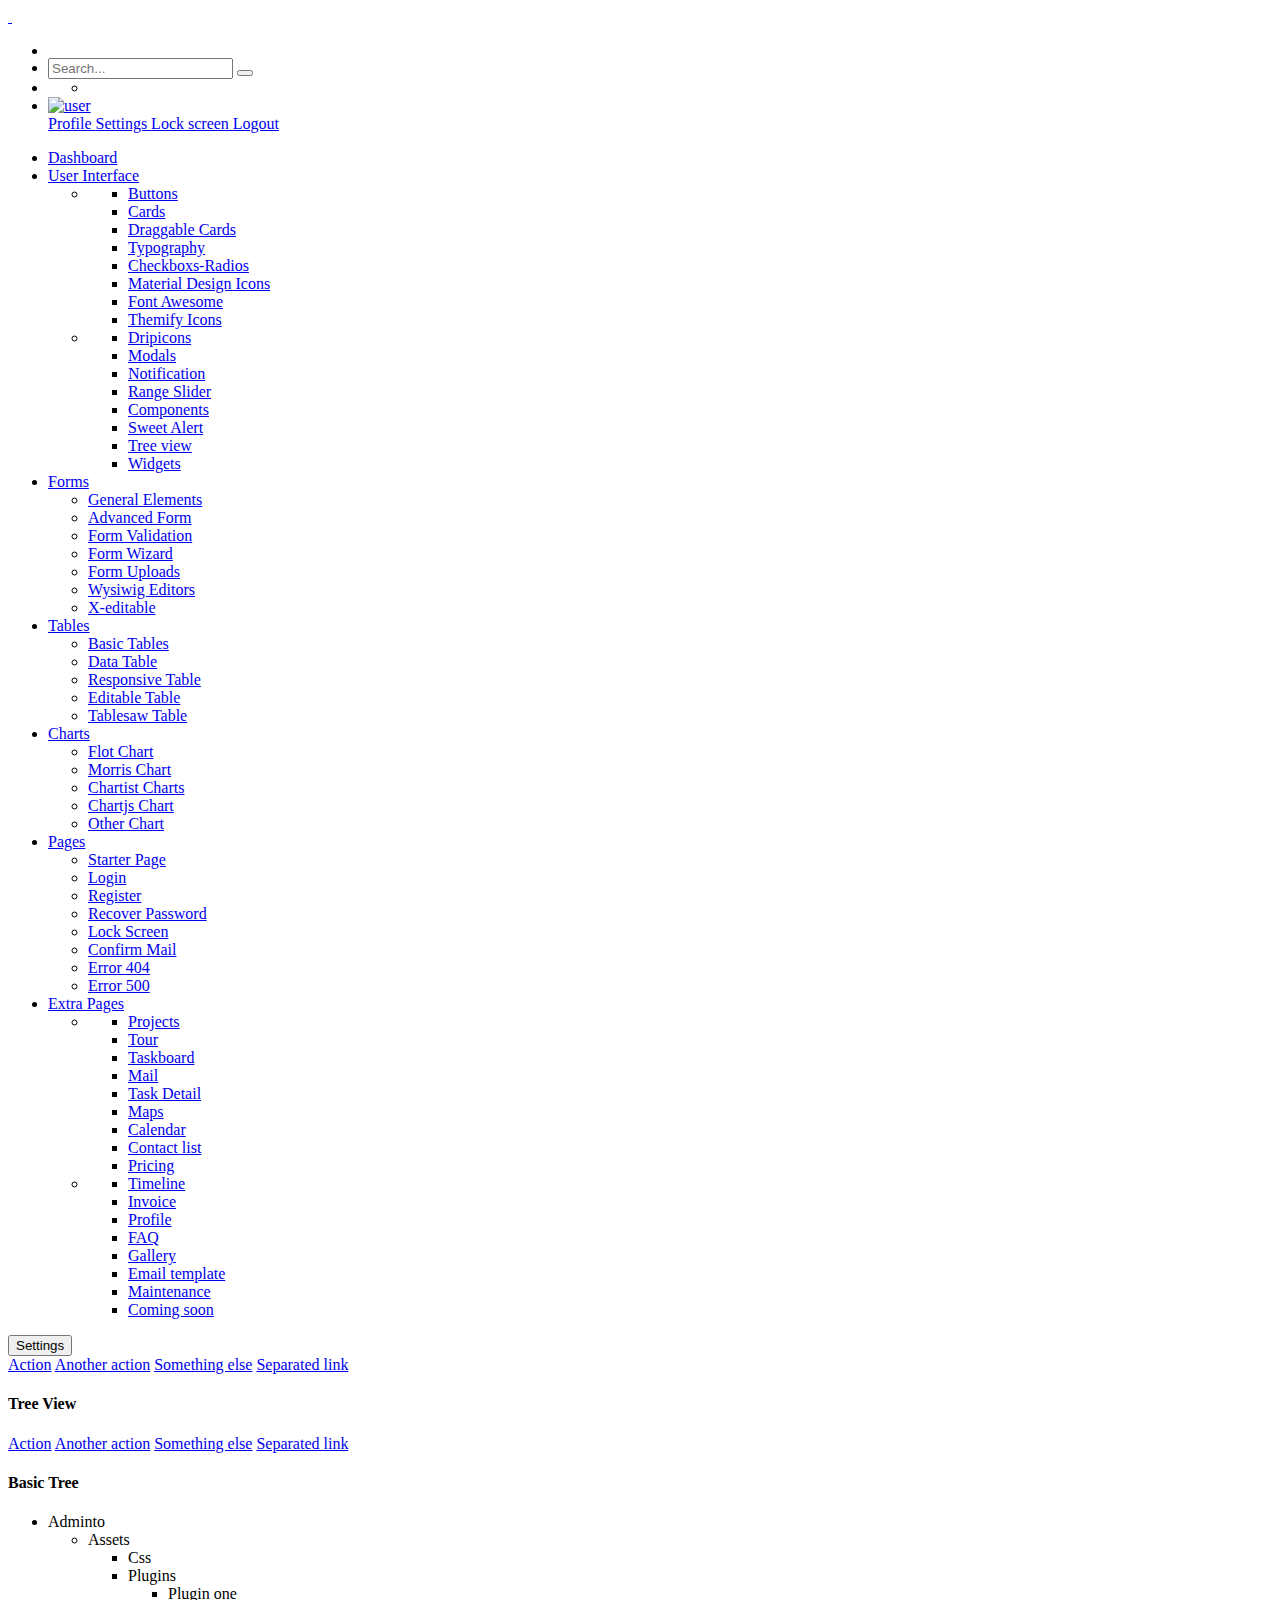
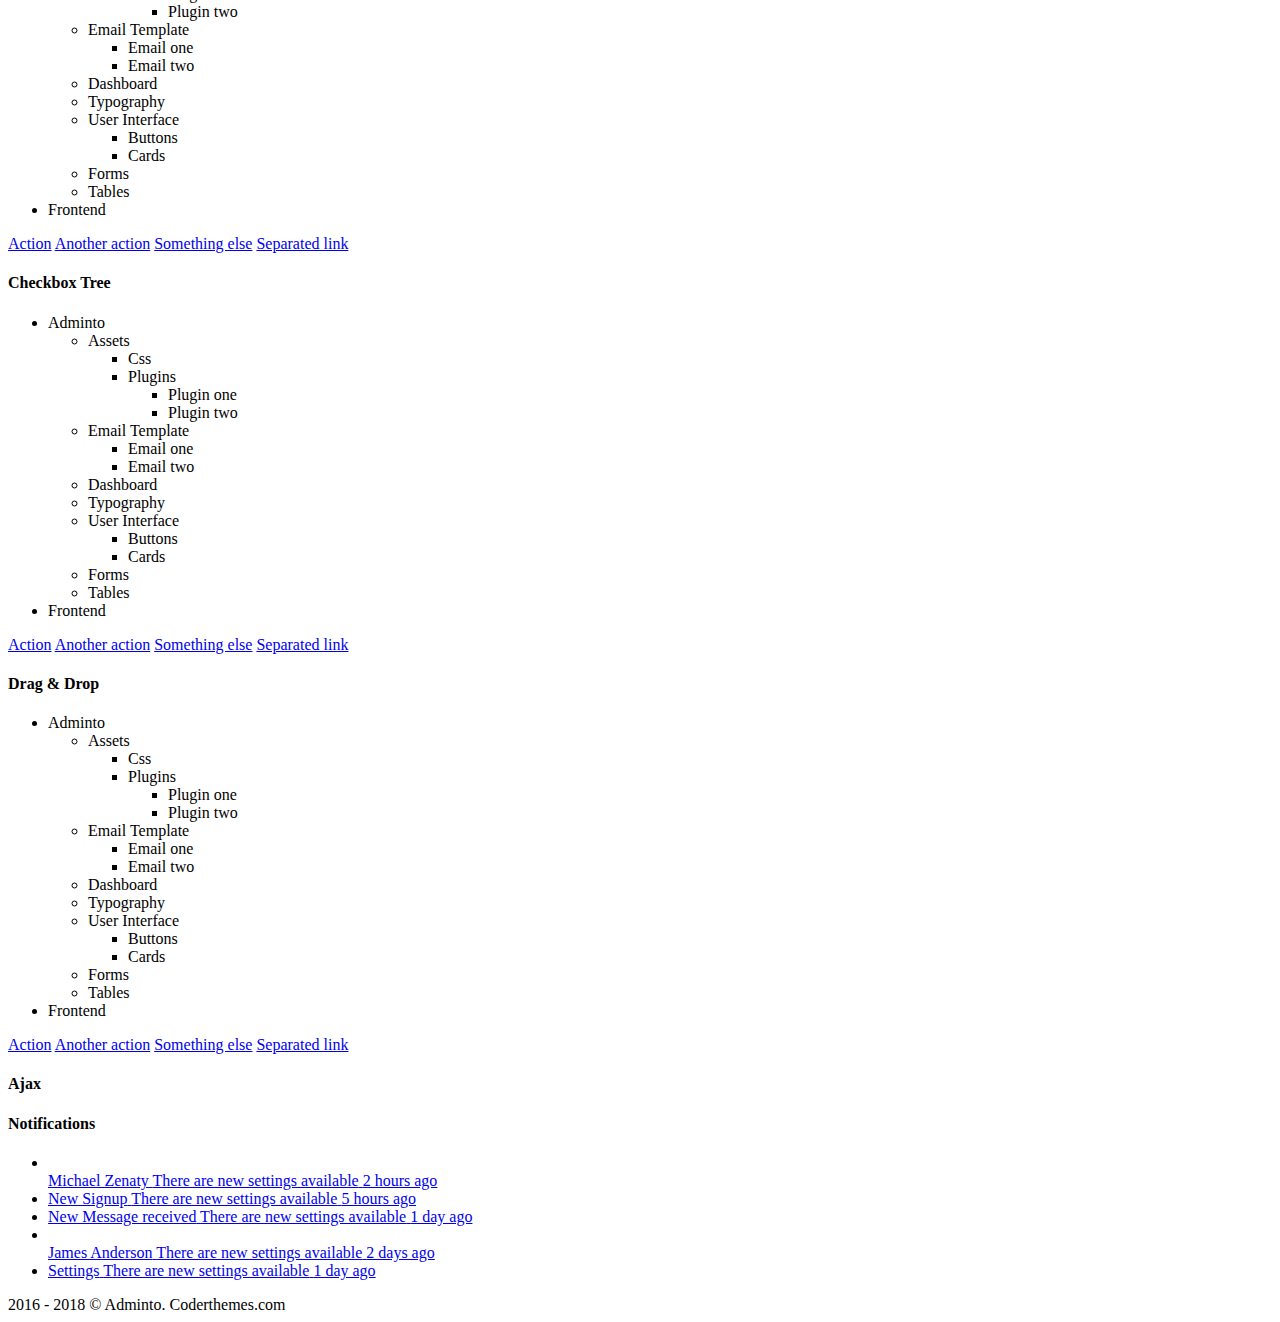
==== web/home/data/index.html @ a90fb3f6 "Merge pull request #2 from ks4049/master" ====
<!DOCTYPE html>
<html>
    <head>
        <meta charset="utf-8" />
        <title>Adminto - Responsive Admin Dashboard Template</title>
        <meta name="viewport" content="width=device-width, initial-scale=1.0, maximum-scale=1.0, user-scalable=no" />
        <meta content="A fully featured admin theme which can be used to build CRM, CMS, etc." name="description" />
        <meta content="Coderthemes" name="author" />
        <meta http-equiv="X-UA-Compatible" content="IE=edge" />

        <!-- App favicon -->
        <link rel="shortcut icon" href="assets/images/favicon.ico">

        <!-- Treeview css -->
        <link href="assets/plugins/jstree/style.css" rel="stylesheet" type="text/css" />

        <!-- App css -->
        <link href="assets/css/bootstrap.min.css" rel="stylesheet" type="text/css" />
        <link href="assets/css/icons.css" rel="stylesheet" type="text/css" />
        <link href="assets/css/style.css" rel="stylesheet" type="text/css" />

        <script src="assets/js/modernizr.min.js"></script>

    </head>

    <body>

        <!-- Navigation Bar-->
        <header id="topnav">
            <div class="topbar-main">
                <div class="container-fluid">

                    <!-- Logo container-->
                    <div class="logo">
                        <!-- Text Logo -->
                        <!--<a href="index.html" class="logo">-->
                            <!--<span class="logo-small"><i class="mdi mdi-radar"></i></span>-->
                            <!--<span class="logo-large"><i class="mdi mdi-radar"></i> Adminto</span>-->
                        <!--</a>-->
                        <!-- Image Logo -->
                        <a href="index.html" class="logo">
                            <img src="assets/images/logo-sm.png" alt="" height="26" class="logo-small">
                            <img src="assets/images/logo.png" alt="" height="24" class="logo-large">
                        </a>
                    </div>
                    <!-- End Logo container-->

                    <div class="menu-extras topbar-custom">

                        <ul class="list-unstyled topbar-right-menu float-right mb-0">

                            <li class="menu-item">
                                <!-- Mobile menu toggle-->
                                <a class="navbar-toggle nav-link">
                                    <div class="lines">
                                        <span></span>
                                        <span></span>
                                        <span></span>
                                    </div>
                                </a>
                                <!-- End mobile menu toggle-->
                            </li>
                            <li class="hide-phone">
                                <form class="app-search">
                                    <input type="text" placeholder="Search..."
                                           class="form-control">
                                    <button type="submit"><i class="fa fa-search"></i></button>
                                </form>
                            </li>
                            <li>
                                <!-- Notification -->
                                <div class="notification-box">
                                    <ul class="list-inline mb-0">
                                        <li>
                                            <a href="javascript:void(0);" class="right-bar-toggle">
                                                <i class="mdi mdi-bell-outline noti-icon"></i>
                                            </a>
                                            <div class="noti-dot">
                                                <span class="dot"></span>
                                                <span class="pulse"></span>
                                            </div>
                                        </li>
                                    </ul>
                                </div>
                                <!-- End Notification bar -->
                            </li>

                            <li class="dropdown notification-list">
                                <a class="nav-link dropdown-toggle waves-effect waves-light nav-user" data-toggle="dropdown" href="#" role="button"
                                   aria-haspopup="false" aria-expanded="false">
                                    <img src="assets/images/users/avatar-1.jpg" alt="user" class="rounded-circle">
                                </a>
                                <div class="dropdown-menu dropdown-menu-right profile-dropdown ">

                                    <!-- item-->
                                    <a href="javascript:void(0);" class="dropdown-item notify-item">
                                        <i class="ti-user m-r-5"></i> Profile
                                    </a>

                                    <!-- item-->
                                    <a href="javascript:void(0);" class="dropdown-item notify-item">
                                        <i class="ti-settings m-r-5"></i> Settings
                                    </a>

                                    <!-- item-->
                                    <a href="javascript:void(0);" class="dropdown-item notify-item">
                                        <i class="ti-lock m-r-5"></i> Lock screen
                                    </a>

                                    <!-- item-->
                                    <a href="javascript:void(0);" class="dropdown-item notify-item">
                                        <i class="ti-power-off m-r-5"></i> Logout
                                    </a>

                                </div>
                            </li>

                        </ul>
                    </div>
                    <!-- end menu-extras -->

                    <div class="clearfix"></div>

                </div> <!-- end container -->
            </div>
            <!-- end topbar-main -->

            <div class="navbar-custom">
                <div class="container-fluid">
                    <div id="navigation">
                        <!-- Navigation Menu-->
                        <ul class="navigation-menu">
                            <li class="has-submenu">
                                <a href="index.html"><i class="mdi mdi-view-dashboard"></i> <span> Dashboard </span> </a>
                            </li>
                            <li class="has-submenu">
                                <a href="#"><i class="mdi mdi-invert-colors"></i> <span> User Interface </span> </a>
                                <ul class="submenu megamenu">
                                    <li>
                                        <ul>
                                            <li><a href="ui-buttons.html">Buttons</a></li>
                                            <li><a href="ui-cards.html">Cards</a></li>
                                            <li><a href="ui-draggable-cards.html">Draggable Cards</a></li>
                                            <li><a href="ui-typography.html">Typography </a></li>
                                            <li><a href="ui-checkbox-radio.html">Checkboxs-Radios</a></li>
                                            <li><a href="ui-material-icons.html">Material Design Icons</a></li>
                                            <li><a href="ui-font-awesome-icons.html">Font Awesome</a></li>
                                            <li><a href="ui-themify-icons.html">Themify Icons</a></li>
                                        </ul>
                                    </li>
                                    <li>
                                        <ul>
                                            <li><a href="ui-dripicons.html">Dripicons</a></li>
                                            <li><a href="ui-modals.html">Modals</a></li>
                                            <li><a href="ui-notification.html">Notification</a></li>
                                            <li><a href="ui-range-slider.html">Range Slider</a></li>
                                            <li><a href="ui-components.html">Components</a>
                                            <li><a href="ui-sweetalert.html">Sweet Alert</a>
                                            <li><a href="ui-treeview.html">Tree view</a>
                                            <li><a href="ui-widgets.html">Widgets</a></li>
                                        </ul>
                                    </li>
                                </ul>
                            </li>

                            <li class="has-submenu">
                                <a href="#"><i class="mdi mdi-texture"></i><span> Forms </span> </a>
                                <ul class="submenu">
                                    <li><a href="form-elements.html">General Elements</a></li>
                                    <li><a href="form-advanced.html">Advanced Form</a></li>
                                    <li><a href="form-validation.html">Form Validation</a></li>
                                    <li><a href="form-wizard.html">Form Wizard</a></li>
                                    <li><a href="form-fileupload.html">Form Uploads</a></li>
                                    <li><a href="form-wysiwig.html">Wysiwig Editors</a></li>
                                    <li><a href="form-xeditable.html">X-editable</a></li>
                                </ul>
                            </li>

                            <li class="has-submenu">
                                <a href="#"><i class="mdi mdi-view-list"></i> <span> Tables </span> </a>
                                <ul class="submenu">
                                    <li><a href="tables-basic.html">Basic Tables</a></li>
                                    <li><a href="tables-datatable.html">Data Table</a></li>
                                    <li><a href="tables-responsive.html">Responsive Table</a></li>
                                    <li><a href="tables-editable.html">Editable Table</a></li>
                                    <li><a href="tables-tablesaw.html">Tablesaw Table</a></li>
                                </ul>
                            </li>

                            <li class="has-submenu">
                                <a href="#"><i class="mdi mdi-chart-donut-variant"></i><span> Charts </span> </a>
                                <ul class="submenu">
                                    <li><a href="chart-flot.html">Flot Chart</a></li>
                                    <li><a href="chart-morris.html">Morris Chart</a></li>
                                    <li><a href="chart-chartist.html">Chartist Charts</a></li>
                                    <li><a href="chart-chartjs.html">Chartjs Chart</a></li>
                                    <li><a href="chart-other.html">Other Chart</a></li>
                                </ul>
                            </li>

                            <li class="has-submenu">
                                <a href="#"><i class="mdi mdi-google-pages"></i><span> Pages </span> </a>
                                <ul class="submenu">
                                    <li><a href="page-starter.html">Starter Page</a></li>
                                    <li><a href="page-login.html">Login</a></li>
                                    <li><a href="page-register.html">Register</a></li>
                                    <li><a href="page-recoverpw.html">Recover Password</a></li>
                                    <li><a href="page-lock-screen.html">Lock Screen</a></li>
                                    <li><a href="page-confirm-mail.html">Confirm Mail</a></li>
                                    <li><a href="page-404.html">Error 404</a></li>
                                    <li><a href="page-500.html">Error 500</a></li>
                                </ul>
                            </li>

                            <li class="has-submenu">
                                <a href="#"><i class="mdi mdi-layers"></i><span>Extra Pages </span> </a>
                                <ul class="submenu megamenu">
                                    <li>
                                        <ul>
                                            <li><a href="extras-projects.html">Projects</a></li>
                                            <li><a href="extras-tour.html">Tour</a></li>
                                            <li><a href="extras-taskboard.html">Taskboard</a></li>
                                            <li><a href="extras-inbox.html">Mail</a></li>
                                            <li><a href="extras-taskdetail.html">Task Detail</a></li>
                                            <li><a href="extras-maps.html">Maps</a></li>
                                            <li><a href="extras-calendar.html" >Calendar</a></li>
                                            <li><a href="extras-contact.html">Contact list</a></li>
                                            <li><a href="extras-pricing.html">Pricing</a></li>
                                        </ul>
                                    </li>
                                    <li>
                                        <ul>
                                            <li><a href="extras-timeline.html">Timeline</a></li>
                                            <li><a href="extras-invoice.html">Invoice</a></li>
                                            <li><a href="extras-profile.html">Profile</a></li>
                                            <li><a href="extras-faq.html">FAQ</a></li>
                                            <li><a href="extras-gallery.html">Gallery</a></li>
                                            <li><a href="extras-email-template.html">Email template</a></li>
                                            <li><a href="extras-maintenance.html">Maintenance</a></li>
                                            <li><a href="extras-comingsoon.html">Coming soon</a></li>
                                        </ul>
                                    </li>
                                </ul>
                            </li>
                        </ul>
                        <!-- End navigation menu -->
                    </div> <!-- end #navigation -->
                </div> <!-- end container -->
            </div> <!-- end navbar-custom -->
        </header>
        <!-- End Navigation Bar-->


        <div class="wrapper">
            <div class="container-fluid">

                <!-- Page-Title -->
                <div class="row">
                    <div class="col-sm-12">
                        <div class="btn-group pull-right m-t-20">
                            <button type="button" class="btn btn-custom dropdown-toggle waves-effect waves-light" data-toggle="dropdown" aria-expanded="false">Settings </button>
                            <div class="dropdown-menu dropdown-menu-right">
                                <!-- item-->
                                <a href="javascript:void(0);" class="dropdown-item">Action</a>
                                <!-- item-->
                                <a href="javascript:void(0);" class="dropdown-item">Another action</a>
                                <!-- item-->
                                <a href="javascript:void(0);" class="dropdown-item">Something else</a>
                                <!-- item-->
                                <a href="javascript:void(0);" class="dropdown-item">Separated link</a>
                            </div>
                        </div>
                        <h4 class="page-title">Tree View</h4>
                    </div>
                </div>
                <!-- end page title end breadcrumb -->


                <div class="row">
                    <div class="col-md-6">
                        <div class="card-box">
                            <div class="dropdown pull-right">
                                <a href="#" class="dropdown-toggle arrow-none card-drop" data-toggle="dropdown" aria-expanded="false">
                                    <i class="mdi mdi-dots-vertical"></i>
                                </a>
                                <div class="dropdown-menu dropdown-menu-right">
                                    <!-- item-->
                                    <a href="javascript:void(0);" class="dropdown-item">Action</a>
                                    <!-- item-->
                                    <a href="javascript:void(0);" class="dropdown-item">Another action</a>
                                    <!-- item-->
                                    <a href="javascript:void(0);" class="dropdown-item">Something else</a>
                                    <!-- item-->
                                    <a href="javascript:void(0);" class="dropdown-item">Separated link</a>
                                </div>
                            </div>

                            <h4 class="header-title m-t-0 m-b-30">Basic Tree</h4>

                            <div id="basicTree">
                                <ul>
                                    <li>Adminto
                                        <ul>
                                            <li data-jstree='{"opened":true}'>Assets
                                                <ul>
                                                    <li data-jstree='{"type":"file"}'>Css</li>
                                                    <li data-jstree='{"opened":true}'>Plugins
                                                        <ul>
                                                            <li data-jstree='{"selected":true,"type":"file"}'>Plugin one</li>
                                                            <li data-jstree='{"type":"file"}'>Plugin two</li>
                                                        </ul>
                                                    </li>
                                                </ul>
                                            </li>
                                            <li data-jstree='{"opened":true}'>Email Template
                                                <ul>
                                                    <li data-jstree='{"type":"file"}'>Email one</li>
                                                    <li data-jstree='{"type":"file"}'>Email two</li>
                                                </ul>
                                            </li>
                                            <li data-jstree='{"icon":"mdi mdi-view-dashboard"}'>Dashboard</li>
                                            <li data-jstree='{"icon":"mdi mdi-format-font"}'>Typography</li>
                                            <li data-jstree='{"opened":true}'>User Interface
                                                <ul>
                                                    <li data-jstree='{"type":"file"}'>Buttons</li>
                                                    <li data-jstree='{"type":"file"}'>Cards</li>
                                                </ul>
                                            </li>
                                            <li data-jstree='{"icon":"mdi mdi-texture"}'>Forms</li>
                                            <li data-jstree='{"icon":"mdi mdi-view-list"}'>Tables</li>
                                        </ul>
                                    </li>
                                    <li data-jstree='{"type":"file"}'>Frontend</li>
                                </ul>
                            </div>
                        </div>
                    </div><!-- end col -->

                    <div class="col-md-6">
                        <div class="card-box">
                            <div class="dropdown pull-right">
                                <a href="#" class="dropdown-toggle arrow-none card-drop" data-toggle="dropdown" aria-expanded="false">
                                    <i class="mdi mdi-dots-vertical"></i>
                                </a>
                                <div class="dropdown-menu dropdown-menu-right">
                                    <!-- item-->
                                    <a href="javascript:void(0);" class="dropdown-item">Action</a>
                                    <!-- item-->
                                    <a href="javascript:void(0);" class="dropdown-item">Another action</a>
                                    <!-- item-->
                                    <a href="javascript:void(0);" class="dropdown-item">Something else</a>
                                    <!-- item-->
                                    <a href="javascript:void(0);" class="dropdown-item">Separated link</a>
                                </div>
                            </div>

                            <h4 class="header-title m-t-0 m-b-30">Checkbox Tree</h4>

                            <div id="checkTree">
                                <ul>
                                    <li>Adminto
                                        <ul>
                                            <li data-jstree='{"opened":true}'>Assets
                                                <ul>
                                                    <li data-jstree='{"type":"file"}'>Css</li>
                                                    <li data-jstree='{"opened":true}'>Plugins
                                                        <ul>
                                                            <li data-jstree='{"selected":true,"type":"file"}'>Plugin one</li>
                                                            <li data-jstree='{"type":"file"}'>Plugin two</li>
                                                        </ul>
                                                    </li>
                                                </ul>
                                            </li>
                                            <li data-jstree='{"opened":true}'>Email Template
                                                <ul>
                                                    <li data-jstree='{"type":"file"}'>Email one</li>
                                                    <li data-jstree='{"type":"file"}'>Email two</li>
                                                </ul>
                                            </li>
                                            <li data-jstree='{"icon":"mdi mdi-view-dashboard"}'>Dashboard</li>
                                            <li data-jstree='{"icon":"mdi mdi-format-font"}'>Typography</li>
                                            <li data-jstree='{"opened":true}'>User Interface
                                                <ul>
                                                    <li data-jstree='{"type":"file"}'>Buttons</li>
                                                    <li data-jstree='{"type":"file"}'>Cards</li>
                                                </ul>
                                            </li>
                                            <li data-jstree='{"icon":"mdi mdi-texture"}'>Forms</li>
                                            <li data-jstree='{"icon":"mdi mdi-view-list"}'>Tables</li>
                                        </ul>
                                    </li>
                                    <li data-jstree='{"type":"file"}'>Frontend</li>
                                </ul>
                            </div>
                        </div>
                    </div><!-- end col -->
                </div>
                <!-- end row -->


                <div class="row">
                    <div class="col-md-6">
                        <div class="card-box">
                            <div class="dropdown pull-right">
                                <a href="#" class="dropdown-toggle arrow-none card-drop" data-toggle="dropdown" aria-expanded="false">
                                    <i class="mdi mdi-dots-vertical"></i>
                                </a>
                                <div class="dropdown-menu dropdown-menu-right">
                                    <!-- item-->
                                    <a href="javascript:void(0);" class="dropdown-item">Action</a>
                                    <!-- item-->
                                    <a href="javascript:void(0);" class="dropdown-item">Another action</a>
                                    <!-- item-->
                                    <a href="javascript:void(0);" class="dropdown-item">Something else</a>
                                    <!-- item-->
                                    <a href="javascript:void(0);" class="dropdown-item">Separated link</a>
                                </div>
                            </div>

                            <h4 class="header-title m-t-0 m-b-30">Drag &amp; Drop</h4>

                            <div id="dragTree">
                                <ul>
                                    <li>Adminto
                                        <ul>
                                            <li data-jstree='{"opened":true}'>Assets
                                                <ul>
                                                    <li data-jstree='{"type":"file"}'>Css</li>
                                                    <li data-jstree='{"opened":true}'>Plugins
                                                        <ul>
                                                            <li data-jstree='{"selected":true,"type":"file"}'>Plugin one</li>
                                                            <li data-jstree='{"type":"file"}'>Plugin two</li>
                                                        </ul>
                                                    </li>
                                                </ul>
                                            </li>
                                            <li data-jstree='{"opened":true}'>Email Template
                                                <ul>
                                                    <li data-jstree='{"type":"file"}'>Email one</li>
                                                    <li data-jstree='{"type":"file"}'>Email two</li>
                                                </ul>
                                            </li>
                                            <li data-jstree='{"icon":"mdi mdi-view-dashboard"}'>Dashboard</li>
                                            <li data-jstree='{"icon":"mdi mdi-format-font"}'>Typography</li>
                                            <li data-jstree='{"opened":true}'>User Interface
                                                <ul>
                                                    <li data-jstree='{"type":"file"}'>Buttons</li>
                                                    <li data-jstree='{"type":"file"}'>Cards</li>
                                                </ul>
                                            </li>
                                            <li data-jstree='{"icon":"mdi mdi-texture"}'>Forms</li>
                                            <li data-jstree='{"icon":"mdi mdi-view-list"}'>Tables</li>
                                        </ul>
                                    </li>
                                    <li data-jstree='{"type":"file"}'>Frontend</li>
                                </ul>
                            </div>
                        </div>
                    </div><!-- end col -->

                    <div class="col-md-6">
                        <div class="card-box">
                            <div class="dropdown pull-right">
                                <a href="#" class="dropdown-toggle arrow-none card-drop" data-toggle="dropdown" aria-expanded="false">
                                    <i class="mdi mdi-dots-vertical"></i>
                                </a>
                                <div class="dropdown-menu dropdown-menu-right">
                                    <!-- item-->
                                    <a href="javascript:void(0);" class="dropdown-item">Action</a>
                                    <!-- item-->
                                    <a href="javascript:void(0);" class="dropdown-item">Another action</a>
                                    <!-- item-->
                                    <a href="javascript:void(0);" class="dropdown-item">Something else</a>
                                    <!-- item-->
                                    <a href="javascript:void(0);" class="dropdown-item">Separated link</a>
                                </div>
                            </div>

                            <h4 class="header-title m-t-0 m-b-30">Ajax</h4>

                            <div id="ajaxTree"></div>
                        </div>
                    </div><!-- end col -->
                </div>
                <!-- end row -->


            </div> <!-- end container -->


            <!-- Right Sidebar -->
            <div class="side-bar right-bar">
                <a href="javascript:void(0);" class="right-bar-toggle">
                    <i class="mdi mdi-close-circle-outline"></i>
                </a>
                <h4 class="">Notifications</h4>
                <div class="notification-list nicescroll">
                    <ul class="list-group list-no-border user-list">
                        <li class="list-group-item">
                            <a href="#" class="user-list-item">
                                <div class="avatar">
                                    <img src="assets/images/users/avatar-2.jpg" alt="">
                                </div>
                                <div class="user-desc">
                                    <span class="name">Michael Zenaty</span>
                                    <span class="desc">There are new settings available</span>
                                    <span class="time">2 hours ago</span>
                                </div>
                            </a>
                        </li>
                        <li class="list-group-item">
                            <a href="#" class="user-list-item">
                                <div class="icon bg-info">
                                    <i class="mdi mdi-account"></i>
                                </div>
                                <div class="user-desc">
                                    <span class="name">New Signup</span>
                                    <span class="desc">There are new settings available</span>
                                    <span class="time">5 hours ago</span>
                                </div>
                            </a>
                        </li>
                        <li class="list-group-item">
                            <a href="#" class="user-list-item">
                                <div class="icon bg-pink">
                                    <i class="mdi mdi-comment"></i>
                                </div>
                                <div class="user-desc">
                                    <span class="name">New Message received</span>
                                    <span class="desc">There are new settings available</span>
                                    <span class="time">1 day ago</span>
                                </div>
                            </a>
                        </li>
                        <li class="list-group-item active">
                            <a href="#" class="user-list-item">
                                <div class="avatar">
                                    <img src="assets/images/users/avatar-3.jpg" alt="">
                                </div>
                                <div class="user-desc">
                                    <span class="name">James Anderson</span>
                                    <span class="desc">There are new settings available</span>
                                    <span class="time">2 days ago</span>
                                </div>
                            </a>
                        </li>
                        <li class="list-group-item active">
                            <a href="#" class="user-list-item">
                                <div class="icon bg-warning">
                                    <i class="mdi mdi-settings"></i>
                                </div>
                                <div class="user-desc">
                                    <span class="name">Settings</span>
                                    <span class="desc">There are new settings available</span>
                                    <span class="time">1 day ago</span>
                                </div>
                            </a>
                        </li>

                    </ul>
                </div>
            </div>
            <!-- /Right-bar -->

        </div>
        <!-- end wrapper -->


        <!-- Footer -->
        <footer class="footer">
            <div class="container">
                <div class="row">
                    <div class="col-12 text-center">
                        2016 - 2018 © Adminto. Coderthemes.com
                    </div>
                </div>
            </div>
        </footer>
        <!-- End Footer -->



        <!-- jQuery  -->
        <script src="assets/js/jquery.min.js"></script>
        <script src="assets/js/popper.min.js"></script>
        <script src="assets/js/bootstrap.min.js"></script>
        <script src="assets/js/waves.js"></script>
        <script src="assets/js/jquery.slimscroll.js"></script>

        <!-- Tree view js -->
        <script src="assets/plugins/jstree/jstree.min.js"></script>
        <script src="assets/pages/jquery.tree.js"></script>

        <!-- App js -->
        <script src="assets/js/jquery.core.js"></script>
        <script src="assets/js/jquery.app.js"></script>

    </body>
</html>
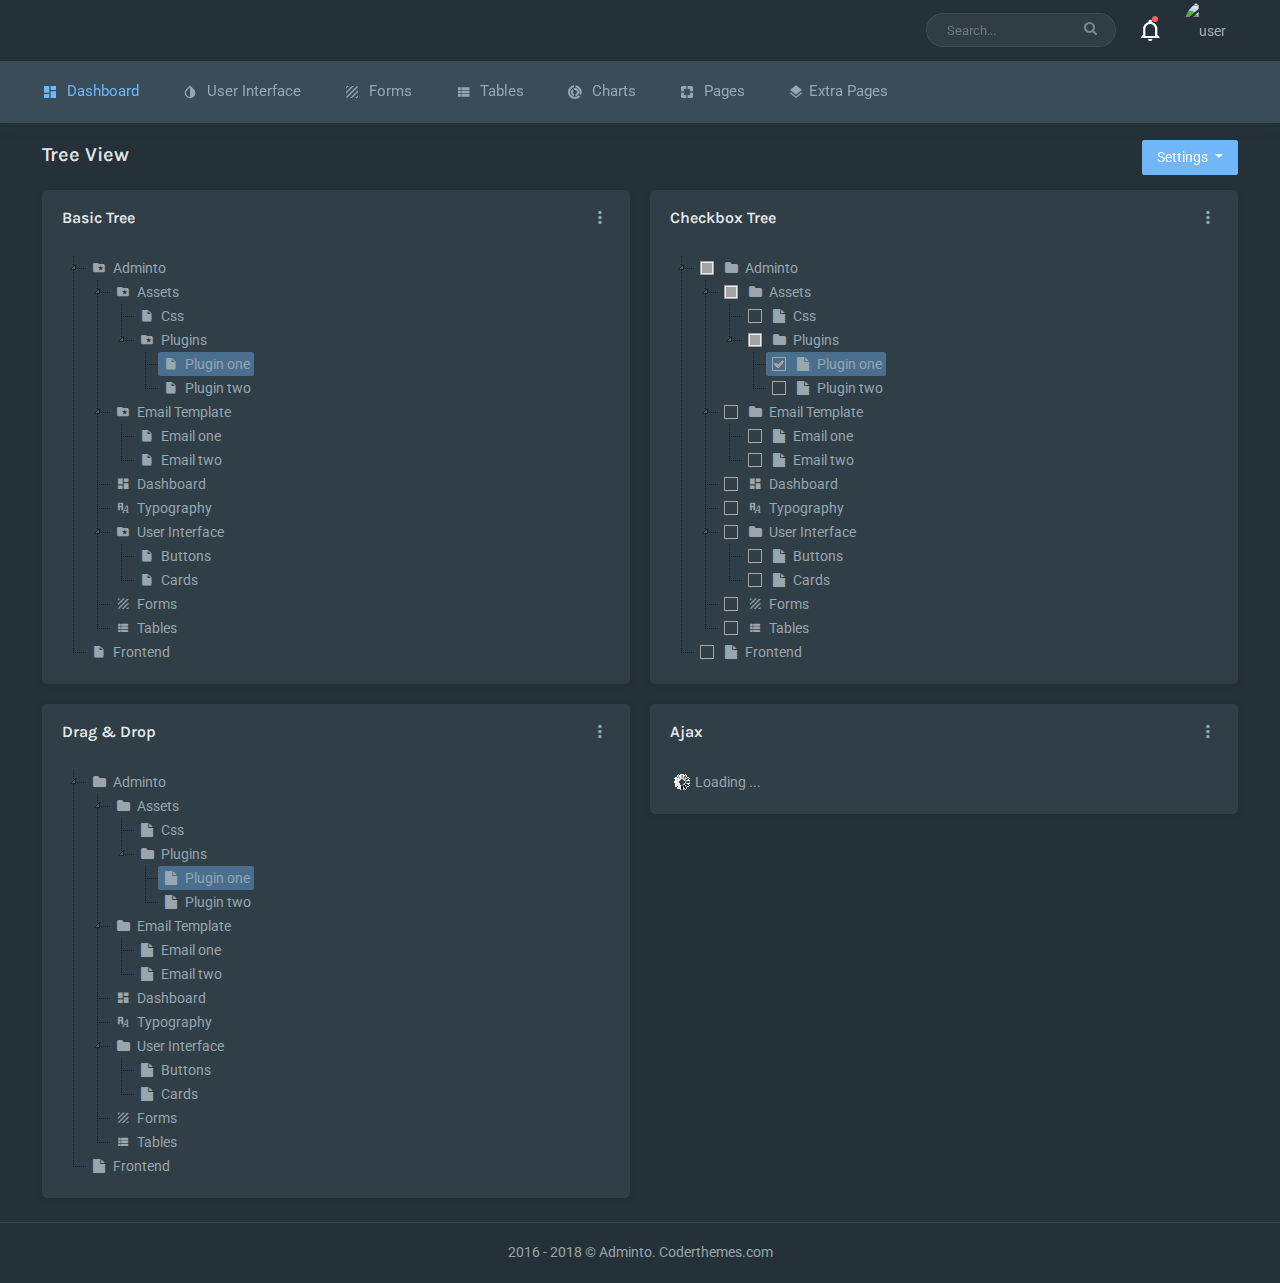
==== commit 020d9ecc: "Merge pull request #2 from nirbhayph/master" ====
--- a/web/home/data/index.html
+++ b/web/home/data/index.html
@@ -12,14 +12,14 @@
         <link rel="shortcut icon" href="assets/images/favicon.ico">
 
         <!-- Treeview css -->
-        <link href="assets/plugins/jstree/style.css" rel="stylesheet" type="text/css" />
+        <link href="../assets/plugins/jstree/style.css" rel="stylesheet" type="text/css" />
 
         <!-- App css -->
-        <link href="assets/css/bootstrap.min.css" rel="stylesheet" type="text/css" />
-        <link href="assets/css/icons.css" rel="stylesheet" type="text/css" />
-        <link href="assets/css/style.css" rel="stylesheet" type="text/css" />
-
-        <script src="assets/js/modernizr.min.js"></script>
+        <link href="../assets/css/bootstrap.min.css" rel="stylesheet" type="text/css" />
+        <link href="../assets/css/icons.css" rel="stylesheet" type="text/css" />
+        <link href="../assets/css/style.css" rel="stylesheet" type="text/css" />
+
+        <script src="../assets/js/modernizr.min.js"></script>
 
     </head>
 
@@ -581,19 +581,19 @@
 
 
         <!-- jQuery  -->
-        <script src="assets/js/jquery.min.js"></script>
-        <script src="assets/js/popper.min.js"></script>
-        <script src="assets/js/bootstrap.min.js"></script>
-        <script src="assets/js/waves.js"></script>
-        <script src="assets/js/jquery.slimscroll.js"></script>
+        <script src="../assets/js/jquery.min.js"></script>
+        <script src="../assets/js/popper.min.js"></script>
+        <script src="../assets/js/bootstrap.min.js"></script>
+        <script src="../assets/js/waves.js"></script>
+        <script src="../assets/js/jquery.slimscroll.js"></script>
 
         <!-- Tree view js -->
-        <script src="assets/plugins/jstree/jstree.min.js"></script>
-        <script src="assets/pages/jquery.tree.js"></script>
+        <script src="../assets/plugins/jstree/jstree.min.js"></script>
+        <script src="../assets/pages/jquery.tree.js"></script>
 
         <!-- App js -->
-        <script src="assets/js/jquery.core.js"></script>
-        <script src="assets/js/jquery.app.js"></script>
+        <script src="../assets/js/jquery.core.js"></script>
+        <script src="../assets/js/jquery.app.js"></script>
 
     </body>
-</html>+</html>
--- a/web/home/assets/plugins/jstree/style.css
+++ b/web/home/assets/plugins/jstree/style.css
@@ -0,0 +1,1066 @@
+/* jsTree default theme */
+.jstree-node,
+.jstree-children,
+.jstree-container-ul {
+  display: block;
+  margin: 0;
+  padding: 0;
+  list-style-type: none;
+  list-style-image: none;
+}
+.jstree-node {
+  white-space: nowrap;
+}
+.jstree-anchor {
+  display: inline-block;
+  color: black;
+  white-space: nowrap;
+  padding: 0 4px 0 1px;
+  margin: 0;
+  vertical-align: top;
+}
+.jstree-anchor:focus {
+  outline: 0;
+}
+.jstree-anchor,
+.jstree-anchor:link,
+.jstree-anchor:visited,
+.jstree-anchor:hover,
+.jstree-anchor:active {
+  text-decoration: none;
+  color: inherit;
+}
+.jstree-icon {
+  display: inline-block;
+  text-decoration: none;
+  margin: 0;
+  padding: 0;
+  vertical-align: top;
+  text-align: center;
+}
+.jstree-icon:empty {
+  display: inline-block;
+  text-decoration: none;
+  margin: 0;
+  padding: 0;
+  vertical-align: top;
+  text-align: center;
+}
+.jstree-ocl {
+  cursor: pointer;
+}
+.jstree-leaf > .jstree-ocl {
+  cursor: default;
+}
+.jstree .jstree-open > .jstree-children {
+  display: block;
+}
+.jstree .jstree-closed > .jstree-children,
+.jstree .jstree-leaf > .jstree-children {
+  display: none;
+}
+.jstree-anchor > .jstree-themeicon {
+  margin-right: 2px;
+}
+.jstree-no-icons .jstree-themeicon,
+.jstree-anchor > .jstree-themeicon-hidden {
+  display: none;
+}
+.jstree-hidden,
+.jstree-node.jstree-hidden {
+  display: none;
+}
+.jstree-rtl .jstree-anchor {
+  padding: 0 1px 0 4px;
+}
+.jstree-rtl .jstree-anchor > .jstree-themeicon {
+  margin-left: 2px;
+  margin-right: 0;
+}
+.jstree-rtl .jstree-node {
+  margin-left: 0;
+}
+.jstree-rtl .jstree-container-ul > .jstree-node {
+  margin-right: 0;
+}
+.jstree-wholerow-ul {
+  position: relative;
+  display: inline-block;
+  min-width: 100%;
+}
+.jstree-wholerow-ul .jstree-leaf > .jstree-ocl {
+  cursor: pointer;
+}
+.jstree-wholerow-ul .jstree-anchor,
+.jstree-wholerow-ul .jstree-icon {
+  position: relative;
+}
+.jstree-wholerow-ul .jstree-wholerow {
+  width: 100%;
+  cursor: pointer;
+  position: absolute;
+  left: 0;
+  -webkit-user-select: none;
+  -moz-user-select: none;
+  -ms-user-select: none;
+  user-select: none;
+}
+.vakata-context {
+  display: none;
+}
+.vakata-context,
+.vakata-context ul {
+  margin: 0;
+  padding: 2px;
+  position: absolute;
+  background: #f5f5f5;
+  border: 1px solid #979797;
+  box-shadow: 2px 2px 2px #999999;
+}
+.vakata-context ul {
+  list-style: none;
+  left: 100%;
+  margin-top: -2.7em;
+  margin-left: -4px;
+}
+.vakata-context .vakata-context-right ul {
+  left: auto;
+  right: 100%;
+  margin-left: auto;
+  margin-right: -4px;
+}
+.vakata-context li {
+  list-style: none;
+}
+.vakata-context li > a {
+  display: block;
+  padding: 0 2em 0 2em;
+  text-decoration: none;
+  width: auto;
+  color: black;
+  white-space: nowrap;
+  line-height: 2.4em;
+  text-shadow: 1px 1px 0 white;
+  border-radius: 1px;
+}
+.vakata-context li > a:hover {
+  position: relative;
+  background-color: #e8eff7;
+  box-shadow: 0 0 2px #0a6aa1;
+}
+.vakata-context li > a.vakata-context-parent {
+  background-image: url("[data-uri]");
+  background-position: right center;
+  background-repeat: no-repeat;
+}
+.vakata-context li > a:focus {
+  outline: 0;
+}
+.vakata-context .vakata-context-hover > a {
+  position: relative;
+  background-color: #e8eff7;
+  box-shadow: 0 0 2px #0a6aa1;
+}
+.vakata-context .vakata-context-separator > a,
+.vakata-context .vakata-context-separator > a:hover {
+  background: white;
+  border: 0;
+  border-top: 1px solid #e2e3e3;
+  height: 1px;
+  min-height: 1px;
+  max-height: 1px;
+  padding: 0;
+  margin: 0 0 0 2.4em;
+  border-left: 1px solid #e0e0e0;
+  text-shadow: 0 0 0 transparent;
+  box-shadow: 0 0 0 transparent;
+  border-radius: 0;
+}
+.vakata-context .vakata-contextmenu-disabled a,
+.vakata-context .vakata-contextmenu-disabled a:hover {
+  color: silver;
+  background-color: transparent;
+  border: 0;
+  box-shadow: 0 0 0;
+}
+.vakata-context li > a > i {
+  text-decoration: none;
+  display: inline-block;
+  width: 2.4em;
+  height: 2.4em;
+  background: transparent;
+  margin: 0 0 0 -2em;
+  vertical-align: top;
+  text-align: center;
+  line-height: 2.4em;
+}
+.vakata-context li > a > i:empty {
+  width: 2.4em;
+  line-height: 2.4em;
+}
+.vakata-context li > a .vakata-contextmenu-sep {
+  display: inline-block;
+  width: 1px;
+  height: 2.4em;
+  background: white;
+  margin: 0 0.5em 0 0;
+  border-left: 1px solid #e2e3e3;
+}
+.vakata-context .vakata-contextmenu-shortcut {
+  font-size: 0.8em;
+  color: silver;
+  opacity: 0.5;
+  display: none;
+}
+.vakata-context-rtl ul {
+  left: auto;
+  right: 100%;
+  margin-left: auto;
+  margin-right: -4px;
+}
+.vakata-context-rtl li > a.vakata-context-parent {
+  background-image: url("[data-uri]");
+  background-position: left center;
+  background-repeat: no-repeat;
+}
+.vakata-context-rtl .vakata-context-separator > a {
+  margin: 0 2.4em 0 0;
+  border-left: 0;
+  border-right: 1px solid #e2e3e3;
+}
+.vakata-context-rtl .vakata-context-left ul {
+  right: auto;
+  left: 100%;
+  margin-left: -4px;
+  margin-right: auto;
+}
+.vakata-context-rtl li > a > i {
+  margin: 0 -2em 0 0;
+}
+.vakata-context-rtl li > a .vakata-contextmenu-sep {
+  margin: 0 0 0 0.5em;
+  border-left-color: white;
+  background: #e2e3e3;
+}
+#jstree-marker {
+  position: absolute;
+  top: 0;
+  left: 0;
+  margin: -5px 0 0 0;
+  padding: 0;
+  border-right: 0;
+  border-top: 5px solid transparent;
+  border-bottom: 5px solid transparent;
+  border-left: 5px solid;
+  width: 0;
+  height: 0;
+  font-size: 0;
+  line-height: 0;
+}
+#jstree-dnd {
+  line-height: 16px;
+  margin: 0;
+  padding: 4px;
+}
+#jstree-dnd .jstree-icon,
+#jstree-dnd .jstree-copy {
+  display: inline-block;
+  text-decoration: none;
+  margin: 0 2px 0 0;
+  padding: 0;
+  width: 16px;
+  height: 16px;
+}
+#jstree-dnd .jstree-ok {
+  background: green;
+}
+#jstree-dnd .jstree-er {
+  background: red;
+}
+#jstree-dnd .jstree-copy {
+  margin: 0 2px 0 2px;
+}
+.jstree-default .jstree-node,
+.jstree-default .jstree-icon {
+  background-repeat: no-repeat;
+  background-color: transparent;
+}
+.jstree-default .jstree-anchor,
+.jstree-default .jstree-wholerow {
+  transition: background-color 0.15s, box-shadow 0.15s;
+}
+.jstree-default .jstree-hovered {
+  background: #e7f4f9;
+  border-radius: 2px;
+  box-shadow: inset 0 0 1px #cccccc;
+}
+.jstree-default .jstree-context {
+  background: #e7f4f9;
+  border-radius: 2px;
+  box-shadow: inset 0 0 1px #cccccc;
+}
+.jstree-default .jstree-clicked {
+  background: #beebff;
+  border-radius: 2px;
+  box-shadow: inset 0 0 1px #999999;
+}
+.jstree-default .jstree-no-icons .jstree-anchor > .jstree-themeicon {
+  display: none;
+}
+.jstree-default .jstree-disabled {
+  background: transparent;
+  color: #666666;
+}
+.jstree-default .jstree-disabled.jstree-hovered {
+  background: transparent;
+  box-shadow: none;
+}
+.jstree-default .jstree-disabled.jstree-clicked {
+  background: #efefef;
+}
+.jstree-default .jstree-disabled > .jstree-icon {
+  opacity: 0.8;
+  filter: url("data:image/svg+xml;utf8,<svg xmlns=\'http://www.w3.org/2000/svg\'><filter id=\'jstree-grayscale\'><feColorMatrix type=\'matrix\' values=\'0.3333 0.3333 0.3333 0 0 0.3333 0.3333 0.3333 0 0 0.3333 0.3333 0.3333 0 0 0 0 0 1 0\'/></filter></svg>#jstree-grayscale");
+  /* Firefox 10+ */
+  filter: gray;
+  /* IE6-9 */
+  -webkit-filter: grayscale(100%);
+  /* Chrome 19+ & Safari 6+ */
+}
+.jstree-default .jstree-search {
+  font-style: italic;
+  color: #8b0000;
+  font-weight: bold;
+}
+.jstree-default .jstree-no-checkboxes .jstree-checkbox {
+  display: none !important;
+}
+.jstree-default.jstree-checkbox-no-clicked .jstree-clicked {
+  background: transparent;
+  box-shadow: none;
+}
+.jstree-default.jstree-checkbox-no-clicked .jstree-clicked.jstree-hovered {
+  background: #e7f4f9;
+}
+.jstree-default.jstree-checkbox-no-clicked > .jstree-wholerow-ul .jstree-wholerow-clicked {
+  background: transparent;
+}
+.jstree-default.jstree-checkbox-no-clicked > .jstree-wholerow-ul .jstree-wholerow-clicked.jstree-wholerow-hovered {
+  background: #e7f4f9;
+}
+.jstree-default > .jstree-striped {
+  min-width: 100%;
+  display: inline-block;
+  background: url("[data-uri]") left top repeat;
+}
+.jstree-default > .jstree-wholerow-ul .jstree-hovered,
+.jstree-default > .jstree-wholerow-ul .jstree-clicked {
+  background: transparent;
+  box-shadow: none;
+  border-radius: 0;
+}
+.jstree-default .jstree-wholerow {
+  -moz-box-sizing: border-box;
+  -webkit-box-sizing: border-box;
+  box-sizing: border-box;
+}
+.jstree-default .jstree-wholerow-hovered {
+  background: #e7f4f9;
+}
+.jstree-default .jstree-wholerow-clicked {
+  background: #beebff;
+  background: -webkit-linear-gradient(top, #beebff 0%, #a8e4ff 100%);
+  background: linear-gradient(to bottom, #beebff 0%, #a8e4ff 100%);
+}
+.jstree-default .jstree-node {
+  min-height: 24px;
+  line-height: 24px;
+  margin-left: 24px;
+  min-width: 24px;
+}
+.jstree-default .jstree-anchor {
+  line-height: 24px;
+  height: 24px;
+}
+.jstree-default .jstree-icon {
+  width: 24px;
+  height: 24px;
+  line-height: 24px;
+}
+.jstree-default .jstree-icon:empty {
+  width: 24px;
+  height: 24px;
+  line-height: 24px;
+}
+.jstree-default.jstree-rtl .jstree-node {
+  margin-right: 24px;
+}
+.jstree-default .jstree-wholerow {
+  height: 24px;
+}
+.jstree-default .jstree-node,
+.jstree-default .jstree-icon {
+  background-image: url("32px.png");
+}
+.jstree-default .jstree-node {
+  background-position: -292px -4px;
+  background-repeat: repeat-y;
+}
+.jstree-default .jstree-last {
+  background: transparent;
+}
+.jstree-default .jstree-open > .jstree-ocl {
+  background-position: -132px -4px;
+}
+.jstree-default .jstree-closed > .jstree-ocl {
+  background-position: -100px -4px;
+}
+.jstree-default .jstree-leaf > .jstree-ocl {
+  background-position: -68px -4px;
+}
+.jstree-default .jstree-themeicon {
+  background-position: -260px -4px;
+}
+.jstree-default > .jstree-no-dots .jstree-node,
+.jstree-default > .jstree-no-dots .jstree-leaf > .jstree-ocl {
+  background: transparent;
+}
+.jstree-default > .jstree-no-dots .jstree-open > .jstree-ocl {
+  background-position: -36px -4px;
+}
+.jstree-default > .jstree-no-dots .jstree-closed > .jstree-ocl {
+  background-position: -4px -4px;
+}
+.jstree-default .jstree-disabled {
+  background: transparent;
+}
+.jstree-default .jstree-disabled.jstree-hovered {
+  background: transparent;
+}
+.jstree-default .jstree-disabled.jstree-clicked {
+  background: #efefef;
+}
+.jstree-default .jstree-checkbox {
+  background-position: -164px -4px;
+}
+.jstree-default .jstree-checkbox:hover {
+  background-position: -164px -36px;
+}
+.jstree-default.jstree-checkbox-selection .jstree-clicked > .jstree-checkbox,
+.jstree-default .jstree-checked > .jstree-checkbox {
+  background-position: -228px -4px;
+}
+.jstree-default.jstree-checkbox-selection .jstree-clicked > .jstree-checkbox:hover,
+.jstree-default .jstree-checked > .jstree-checkbox:hover {
+  background-position: -228px -36px;
+}
+.jstree-default .jstree-anchor > .jstree-undetermined {
+  background-position: -196px -4px;
+}
+.jstree-default .jstree-anchor > .jstree-undetermined:hover {
+  background-position: -196px -36px;
+}
+.jstree-default .jstree-checkbox-disabled {
+  opacity: 0.8;
+  filter: url("data:image/svg+xml;utf8,<svg xmlns=\'http://www.w3.org/2000/svg\'><filter id=\'jstree-grayscale\'><feColorMatrix type=\'matrix\' values=\'0.3333 0.3333 0.3333 0 0 0.3333 0.3333 0.3333 0 0 0.3333 0.3333 0.3333 0 0 0 0 0 1 0\'/></filter></svg>#jstree-grayscale");
+  /* Firefox 10+ */
+  filter: gray;
+  /* IE6-9 */
+  -webkit-filter: grayscale(100%);
+  /* Chrome 19+ & Safari 6+ */
+}
+.jstree-default > .jstree-striped {
+  background-size: auto 48px;
+}
+.jstree-default.jstree-rtl .jstree-node {
+  background-image: url("[data-uri]");
+  background-position: 100% 1px;
+  background-repeat: repeat-y;
+}
+.jstree-default.jstree-rtl .jstree-last {
+  background: transparent;
+}
+.jstree-default.jstree-rtl .jstree-open > .jstree-ocl {
+  background-position: -132px -36px;
+}
+.jstree-default.jstree-rtl .jstree-closed > .jstree-ocl {
+  background-position: -100px -36px;
+}
+.jstree-default.jstree-rtl .jstree-leaf > .jstree-ocl {
+  background-position: -68px -36px;
+}
+.jstree-default.jstree-rtl > .jstree-no-dots .jstree-node,
+.jstree-default.jstree-rtl > .jstree-no-dots .jstree-leaf > .jstree-ocl {
+  background: transparent;
+}
+.jstree-default.jstree-rtl > .jstree-no-dots .jstree-open > .jstree-ocl {
+  background-position: -36px -36px;
+}
+.jstree-default.jstree-rtl > .jstree-no-dots .jstree-closed > .jstree-ocl {
+  background-position: -4px -36px;
+}
+.jstree-default .jstree-themeicon-custom {
+  background-color: transparent;
+  background-image: none;
+  background-position: 0 0;
+}
+.jstree-default > .jstree-container-ul .jstree-loading > .jstree-ocl {
+  background: url("throbber.gif") center center no-repeat;
+}
+.jstree-default .jstree-file {
+  background: url("32px.png") -100px -68px no-repeat;
+}
+.jstree-default .jstree-folder {
+  background: url("32px.png") -260px -4px no-repeat;
+}
+.jstree-default > .jstree-container-ul > .jstree-node {
+  margin-left: 0;
+  margin-right: 0;
+}
+#jstree-dnd.jstree-default {
+  line-height: 24px;
+  padding: 0 4px;
+}
+#jstree-dnd.jstree-default .jstree-ok,
+#jstree-dnd.jstree-default .jstree-er {
+  background-image: url("32px.png");
+  background-repeat: no-repeat;
+  background-color: transparent;
+}
+#jstree-dnd.jstree-default i {
+  background: transparent;
+  width: 24px;
+  height: 24px;
+  line-height: 24px;
+}
+#jstree-dnd.jstree-default .jstree-ok {
+  background-position: -4px -68px;
+}
+#jstree-dnd.jstree-default .jstree-er {
+  background-position: -36px -68px;
+}
+.jstree-default.jstree-rtl .jstree-node {
+  background-image: url("[data-uri]");
+}
+.jstree-default.jstree-rtl .jstree-last {
+  background: transparent;
+}
+.jstree-default-small .jstree-node {
+  min-height: 18px;
+  line-height: 18px;
+  margin-left: 18px;
+  min-width: 18px;
+}
+.jstree-default-small .jstree-anchor {
+  line-height: 18px;
+  height: 18px;
+}
+.jstree-default-small .jstree-icon {
+  width: 18px;
+  height: 18px;
+  line-height: 18px;
+}
+.jstree-default-small .jstree-icon:empty {
+  width: 18px;
+  height: 18px;
+  line-height: 18px;
+}
+.jstree-default-small.jstree-rtl .jstree-node {
+  margin-right: 18px;
+}
+.jstree-default-small .jstree-wholerow {
+  height: 18px;
+}
+.jstree-default-small .jstree-node,
+.jstree-default-small .jstree-icon {
+  background-image: url("32px.png");
+}
+.jstree-default-small .jstree-node {
+  background-position: -295px -7px;
+  background-repeat: repeat-y;
+}
+.jstree-default-small .jstree-last {
+  background: transparent;
+}
+.jstree-default-small .jstree-open > .jstree-ocl {
+  background-position: -135px -7px;
+}
+.jstree-default-small .jstree-closed > .jstree-ocl {
+  background-position: -103px -7px;
+}
+.jstree-default-small .jstree-leaf > .jstree-ocl {
+  background-position: -71px -7px;
+}
+.jstree-default-small .jstree-themeicon {
+  background-position: -263px -7px;
+}
+.jstree-default-small > .jstree-no-dots .jstree-node,
+.jstree-default-small > .jstree-no-dots .jstree-leaf > .jstree-ocl {
+  background: transparent;
+}
+.jstree-default-small > .jstree-no-dots .jstree-open > .jstree-ocl {
+  background-position: -39px -7px;
+}
+.jstree-default-small > .jstree-no-dots .jstree-closed > .jstree-ocl {
+  background-position: -7px -7px;
+}
+.jstree-default-small .jstree-disabled {
+  background: transparent;
+}
+.jstree-default-small .jstree-disabled.jstree-hovered {
+  background: transparent;
+}
+.jstree-default-small .jstree-disabled.jstree-clicked {
+  background: #efefef;
+}
+.jstree-default-small .jstree-checkbox {
+  background-position: -167px -7px;
+}
+.jstree-default-small .jstree-checkbox:hover {
+  background-position: -167px -39px;
+}
+.jstree-default-small.jstree-checkbox-selection .jstree-clicked > .jstree-checkbox,
+.jstree-default-small .jstree-checked > .jstree-checkbox {
+  background-position: -231px -7px;
+}
+.jstree-default-small.jstree-checkbox-selection .jstree-clicked > .jstree-checkbox:hover,
+.jstree-default-small .jstree-checked > .jstree-checkbox:hover {
+  background-position: -231px -39px;
+}
+.jstree-default-small .jstree-anchor > .jstree-undetermined {
+  background-position: -199px -7px;
+}
+.jstree-default-small .jstree-anchor > .jstree-undetermined:hover {
+  background-position: -199px -39px;
+}
+.jstree-default-small .jstree-checkbox-disabled {
+  opacity: 0.8;
+  filter: url("data:image/svg+xml;utf8,<svg xmlns=\'http://www.w3.org/2000/svg\'><filter id=\'jstree-grayscale\'><feColorMatrix type=\'matrix\' values=\'0.3333 0.3333 0.3333 0 0 0.3333 0.3333 0.3333 0 0 0.3333 0.3333 0.3333 0 0 0 0 0 1 0\'/></filter></svg>#jstree-grayscale");
+  /* Firefox 10+ */
+  filter: gray;
+  /* IE6-9 */
+  -webkit-filter: grayscale(100%);
+  /* Chrome 19+ & Safari 6+ */
+}
+.jstree-default-small > .jstree-striped {
+  background-size: auto 36px;
+}
+.jstree-default-small.jstree-rtl .jstree-node {
+  background-image: url("[data-uri]");
+  background-position: 100% 1px;
+  background-repeat: repeat-y;
+}
+.jstree-default-small.jstree-rtl .jstree-last {
+  background: transparent;
+}
+.jstree-default-small.jstree-rtl .jstree-open > .jstree-ocl {
+  background-position: -135px -39px;
+}
+.jstree-default-small.jstree-rtl .jstree-closed > .jstree-ocl {
+  background-position: -103px -39px;
+}
+.jstree-default-small.jstree-rtl .jstree-leaf > .jstree-ocl {
+  background-position: -71px -39px;
+}
+.jstree-default-small.jstree-rtl > .jstree-no-dots .jstree-node,
+.jstree-default-small.jstree-rtl > .jstree-no-dots .jstree-leaf > .jstree-ocl {
+  background: transparent;
+}
+.jstree-default-small.jstree-rtl > .jstree-no-dots .jstree-open > .jstree-ocl {
+  background-position: -39px -39px;
+}
+.jstree-default-small.jstree-rtl > .jstree-no-dots .jstree-closed > .jstree-ocl {
+  background-position: -7px -39px;
+}
+.jstree-default-small .jstree-themeicon-custom {
+  background-color: transparent;
+  background-image: none;
+  background-position: 0 0;
+}
+.jstree-default-small > .jstree-container-ul .jstree-loading > .jstree-ocl {
+  background: url("throbber.gif") center center no-repeat;
+}
+.jstree-default-small .jstree-file {
+  background: url("32px.png") -103px -71px no-repeat;
+}
+.jstree-default-small .jstree-folder {
+  background: url("32px.png") -263px -7px no-repeat;
+}
+.jstree-default-small > .jstree-container-ul > .jstree-node {
+  margin-left: 0;
+  margin-right: 0;
+}
+#jstree-dnd.jstree-default-small {
+  line-height: 18px;
+  padding: 0 4px;
+}
+#jstree-dnd.jstree-default-small .jstree-ok,
+#jstree-dnd.jstree-default-small .jstree-er {
+  background-image: url("32px.png");
+  background-repeat: no-repeat;
+  background-color: transparent;
+}
+#jstree-dnd.jstree-default-small i {
+  background: transparent;
+  width: 18px;
+  height: 18px;
+  line-height: 18px;
+}
+#jstree-dnd.jstree-default-small .jstree-ok {
+  background-position: -7px -71px;
+}
+#jstree-dnd.jstree-default-small .jstree-er {
+  background-position: -39px -71px;
+}
+.jstree-default-small.jstree-rtl .jstree-node {
+  background-image: url("[data-uri]");
+}
+.jstree-default-small.jstree-rtl .jstree-last {
+  background: transparent;
+}
+.jstree-default-large .jstree-node {
+  min-height: 32px;
+  line-height: 32px;
+  margin-left: 32px;
+  min-width: 32px;
+}
+.jstree-default-large .jstree-anchor {
+  line-height: 32px;
+  height: 32px;
+}
+.jstree-default-large .jstree-icon {
+  width: 32px;
+  height: 32px;
+  line-height: 32px;
+}
+.jstree-default-large .jstree-icon:empty {
+  width: 32px;
+  height: 32px;
+  line-height: 32px;
+}
+.jstree-default-large.jstree-rtl .jstree-node {
+  margin-right: 32px;
+}
+.jstree-default-large .jstree-wholerow {
+  height: 32px;
+}
+.jstree-default-large .jstree-node,
+.jstree-default-large .jstree-icon {
+  background-image: url("32px.png");
+}
+.jstree-default-large .jstree-node {
+  background-position: -288px 0px;
+  background-repeat: repeat-y;
+}
+.jstree-default-large .jstree-last {
+  background: transparent;
+}
+.jstree-default-large .jstree-open > .jstree-ocl {
+  background-position: -128px 0px;
+}
+.jstree-default-large .jstree-closed > .jstree-ocl {
+  background-position: -96px 0px;
+}
+.jstree-default-large .jstree-leaf > .jstree-ocl {
+  background-position: -64px 0px;
+}
+.jstree-default-large .jstree-themeicon {
+  background-position: -256px 0px;
+}
+.jstree-default-large > .jstree-no-dots .jstree-node,
+.jstree-default-large > .jstree-no-dots .jstree-leaf > .jstree-ocl {
+  background: transparent;
+}
+.jstree-default-large > .jstree-no-dots .jstree-open > .jstree-ocl {
+  background-position: -32px 0px;
+}
+.jstree-default-large > .jstree-no-dots .jstree-closed > .jstree-ocl {
+  background-position: 0px 0px;
+}
+.jstree-default-large .jstree-disabled {
+  background: transparent;
+}
+.jstree-default-large .jstree-disabled.jstree-hovered {
+  background: transparent;
+}
+.jstree-default-large .jstree-disabled.jstree-clicked {
+  background: #efefef;
+}
+.jstree-default-large .jstree-checkbox {
+  background-position: -160px 0px;
+}
+.jstree-default-large .jstree-checkbox:hover {
+  background-position: -160px -32px;
+}
+.jstree-default-large.jstree-checkbox-selection .jstree-clicked > .jstree-checkbox,
+.jstree-default-large .jstree-checked > .jstree-checkbox {
+  background-position: -224px 0px;
+}
+.jstree-default-large.jstree-checkbox-selection .jstree-clicked > .jstree-checkbox:hover,
+.jstree-default-large .jstree-checked > .jstree-checkbox:hover {
+  background-position: -224px -32px;
+}
+.jstree-default-large .jstree-anchor > .jstree-undetermined {
+  background-position: -192px 0px;
+}
+.jstree-default-large .jstree-anchor > .jstree-undetermined:hover {
+  background-position: -192px -32px;
+}
+.jstree-default-large .jstree-checkbox-disabled {
+  opacity: 0.8;
+  filter: url("data:image/svg+xml;utf8,<svg xmlns=\'http://www.w3.org/2000/svg\'><filter id=\'jstree-grayscale\'><feColorMatrix type=\'matrix\' values=\'0.3333 0.3333 0.3333 0 0 0.3333 0.3333 0.3333 0 0 0.3333 0.3333 0.3333 0 0 0 0 0 1 0\'/></filter></svg>#jstree-grayscale");
+  /* Firefox 10+ */
+  filter: gray;
+  /* IE6-9 */
+  -webkit-filter: grayscale(100%);
+  /* Chrome 19+ & Safari 6+ */
+}
+.jstree-default-large > .jstree-striped {
+  background-size: auto 64px;
+}
+.jstree-default-large.jstree-rtl .jstree-node {
+  background-image: url("[data-uri]");
+  background-position: 100% 1px;
+  background-repeat: repeat-y;
+}
+.jstree-default-large.jstree-rtl .jstree-last {
+  background: transparent;
+}
+.jstree-default-large.jstree-rtl .jstree-open > .jstree-ocl {
+  background-position: -128px -32px;
+}
+.jstree-default-large.jstree-rtl .jstree-closed > .jstree-ocl {
+  background-position: -96px -32px;
+}
+.jstree-default-large.jstree-rtl .jstree-leaf > .jstree-ocl {
+  background-position: -64px -32px;
+}
+.jstree-default-large.jstree-rtl > .jstree-no-dots .jstree-node,
+.jstree-default-large.jstree-rtl > .jstree-no-dots .jstree-leaf > .jstree-ocl {
+  background: transparent;
+}
+.jstree-default-large.jstree-rtl > .jstree-no-dots .jstree-open > .jstree-ocl {
+  background-position: -32px -32px;
+}
+.jstree-default-large.jstree-rtl > .jstree-no-dots .jstree-closed > .jstree-ocl {
+  background-position: 0px -32px;
+}
+.jstree-default-large .jstree-themeicon-custom {
+  background-color: transparent;
+  background-image: none;
+  background-position: 0 0;
+}
+.jstree-default-large > .jstree-container-ul .jstree-loading > .jstree-ocl {
+  background: url("throbber.gif") center center no-repeat;
+}
+.jstree-default-large .jstree-file {
+  background: url("32px.png") -96px -64px no-repeat;
+}
+.jstree-default-large .jstree-folder {
+  background: url("32px.png") -256px 0px no-repeat;
+}
+.jstree-default-large > .jstree-container-ul > .jstree-node {
+  margin-left: 0;
+  margin-right: 0;
+}
+#jstree-dnd.jstree-default-large {
+  line-height: 32px;
+  padding: 0 4px;
+}
+#jstree-dnd.jstree-default-large .jstree-ok,
+#jstree-dnd.jstree-default-large .jstree-er {
+  background-image: url("32px.png");
+  background-repeat: no-repeat;
+  background-color: transparent;
+}
+#jstree-dnd.jstree-default-large i {
+  background: transparent;
+  width: 32px;
+  height: 32px;
+  line-height: 32px;
+}
+#jstree-dnd.jstree-default-large .jstree-ok {
+  background-position: 0px -64px;
+}
+#jstree-dnd.jstree-default-large .jstree-er {
+  background-position: -32px -64px;
+}
+.jstree-default-large.jstree-rtl .jstree-node {
+  background-image: url("[data-uri]");
+}
+.jstree-default-large.jstree-rtl .jstree-last {
+  background: transparent;
+}
+@media (max-width: 768px) {
+  #jstree-dnd.jstree-dnd-responsive {
+    line-height: 40px;
+    font-weight: bold;
+    font-size: 1.1em;
+    text-shadow: 1px 1px white;
+  }
+  #jstree-dnd.jstree-dnd-responsive > i {
+    background: transparent;
+    width: 40px;
+    height: 40px;
+  }
+  #jstree-dnd.jstree-dnd-responsive > .jstree-ok {
+    background-image: url("40px.png");
+    background-position: 0 -200px;
+    background-size: 120px 240px;
+  }
+  #jstree-dnd.jstree-dnd-responsive > .jstree-er {
+    background-image: url("40px.png");
+    background-position: -40px -200px;
+    background-size: 120px 240px;
+  }
+  #jstree-marker.jstree-dnd-responsive {
+    border-left-width: 10px;
+    border-top-width: 10px;
+    border-bottom-width: 10px;
+    margin-top: -10px;
+  }
+}
+@media (max-width: 768px) {
+  .jstree-default-responsive {
+    /*
+	.jstree-open > .jstree-ocl,
+	.jstree-closed > .jstree-ocl { border-radius:20px; background-color:white; }
+	*/
+  }
+  .jstree-default-responsive .jstree-icon {
+    background-image: url("40px.png");
+  }
+  .jstree-default-responsive .jstree-node,
+  .jstree-default-responsive .jstree-leaf > .jstree-ocl {
+    background: transparent;
+  }
+  .jstree-default-responsive .jstree-node {
+    min-height: 40px;
+    line-height: 40px;
+    margin-left: 40px;
+    min-width: 40px;
+    white-space: nowrap;
+  }
+  .jstree-default-responsive .jstree-anchor {
+    line-height: 40px;
+    height: 40px;
+  }
+  .jstree-default-responsive .jstree-icon,
+  .jstree-default-responsive .jstree-icon:empty {
+    width: 40px;
+    height: 40px;
+    line-height: 40px;
+  }
+  .jstree-default-responsive > .jstree-container-ul > .jstree-node {
+    margin-left: 0;
+  }
+  .jstree-default-responsive.jstree-rtl .jstree-node {
+    margin-left: 0;
+    margin-right: 40px;
+  }
+  .jstree-default-responsive.jstree-rtl .jstree-container-ul > .jstree-node {
+    margin-right: 0;
+  }
+  .jstree-default-responsive .jstree-ocl,
+  .jstree-default-responsive .jstree-themeicon,
+  .jstree-default-responsive .jstree-checkbox {
+    background-size: 120px 240px;
+  }
+  .jstree-default-responsive .jstree-leaf > .jstree-ocl {
+    background: transparent;
+  }
+  .jstree-default-responsive .jstree-open > .jstree-ocl {
+    background-position: 0 0px !important;
+  }
+  .jstree-default-responsive .jstree-closed > .jstree-ocl {
+    background-position: 0 -40px !important;
+  }
+  .jstree-default-responsive.jstree-rtl .jstree-closed > .jstree-ocl {
+    background-position: -40px 0px !important;
+  }
+  .jstree-default-responsive .jstree-themeicon {
+    background-position: -40px -40px;
+  }
+  .jstree-default-responsive .jstree-checkbox,
+  .jstree-default-responsive .jstree-checkbox:hover {
+    background-position: -40px -80px;
+  }
+  .jstree-default-responsive.jstree-checkbox-selection .jstree-clicked > .jstree-checkbox,
+  .jstree-default-responsive.jstree-checkbox-selection .jstree-clicked > .jstree-checkbox:hover,
+  .jstree-default-responsive .jstree-checked > .jstree-checkbox,
+  .jstree-default-responsive .jstree-checked > .jstree-checkbox:hover {
+    background-position: 0 -80px;
+  }
+  .jstree-default-responsive .jstree-anchor > .jstree-undetermined,
+  .jstree-default-responsive .jstree-anchor > .jstree-undetermined:hover {
+    background-position: 0 -120px;
+  }
+  .jstree-default-responsive .jstree-anchor {
+    font-weight: bold;
+    font-size: 1.1em;
+    text-shadow: 1px 1px white;
+  }
+  .jstree-default-responsive > .jstree-striped {
+    background: transparent;
+  }
+  .jstree-default-responsive .jstree-wholerow {
+    border-top: 1px solid rgba(255, 255, 255, 0.7);
+    border-bottom: 1px solid rgba(64, 64, 64, 0.2);
+    background: #ebebeb;
+    height: 40px;
+  }
+  .jstree-default-responsive .jstree-wholerow-hovered {
+    background: #e7f4f9;
+  }
+  .jstree-default-responsive .jstree-wholerow-clicked {
+    background: #beebff;
+  }
+  .jstree-default-responsive .jstree-children .jstree-last > .jstree-wholerow {
+    box-shadow: inset 0 -6px 3px -5px #666666;
+  }
+  .jstree-default-responsive .jstree-children .jstree-open > .jstree-wholerow {
+    box-shadow: inset 0 6px 3px -5px #666666;
+    border-top: 0;
+  }
+  .jstree-default-responsive .jstree-children .jstree-open + .jstree-open {
+    box-shadow: none;
+  }
+  .jstree-default-responsive .jstree-node,
+  .jstree-default-responsive .jstree-icon,
+  .jstree-default-responsive .jstree-node > .jstree-ocl,
+  .jstree-default-responsive .jstree-themeicon,
+  .jstree-default-responsive .jstree-checkbox {
+    background-image: url("40px.png");
+    background-size: 120px 240px;
+  }
+  .jstree-default-responsive .jstree-node {
+    background-position: -80px 0;
+    background-repeat: repeat-y;
+  }
+  .jstree-default-responsive .jstree-last {
+    background: transparent;
+  }
+  .jstree-default-responsive .jstree-leaf > .jstree-ocl {
+    background-position: -40px -120px;
+  }
+  .jstree-default-responsive .jstree-last > .jstree-ocl {
+    background-position: -40px -160px;
+  }
+  .jstree-default-responsive .jstree-themeicon-custom {
+    background-color: transparent;
+    background-image: none;
+    background-position: 0 0;
+  }
+  .jstree-default-responsive .jstree-file {
+    background: url("40px.png") 0 -160px no-repeat;
+    background-size: 120px 240px;
+  }
+  .jstree-default-responsive .jstree-folder {
+    background: url("40px.png") -40px -40px no-repeat;
+    background-size: 120px 240px;
+  }
+  .jstree-default-responsive > .jstree-container-ul > .jstree-node {
+    margin-left: 0;
+    margin-right: 0;
+  }
+}
--- a/web/home/assets/css/icons.css
+++ b/web/home/assets/css/icons.css
@@ -0,0 +1,13773 @@
+@charset "UTF-8";
+/*
+Template Name: Adminto Dashboard
+Author: CoderThemes
+Email: coderthemes@gmail.com
+File: Icons
+*/
+/*!
+ *  Font Awesome 4.7.0 by @davegandy - http://fontawesome.io - @fontawesome
+ *  License - http://fontawesome.io/license (Font: SIL OFL 1.1, CSS: MIT License)
+ */
+/* FONT PATH
+ * -------------------------- */
+@font-face {
+  font-family: 'FontAwesome';
+  src: url("../fonts/fontawesome-webfont.eot?v=4.7.0");
+  src: url("../fonts/fontawesome-webfont.eot?#iefix&v=4.7.0") format("embedded-opentype"), url("../fonts/fontawesome-webfont.woff2?v=4.7.0") format("woff2"), url("../fonts/fontawesome-webfont.woff?v=4.7.0") format("woff"), url("../fonts/fontawesome-webfont.ttf?v=4.7.0") format("truetype"), url("../fonts/fontawesome-webfont.svg?v=4.7.0#fontawesomeregular") format("svg");
+  font-weight: normal;
+  font-style: normal;
+}
+
+.fa {
+  display: inline-block;
+  font: normal normal normal 14px/1 FontAwesome;
+  font-size: inherit;
+  text-rendering: auto;
+  -webkit-font-smoothing: antialiased;
+  -moz-osx-font-smoothing: grayscale;
+}
+
+/* makes the font 33% larger relative to the icon container */
+.fa-lg {
+  font-size: 1.33333em;
+  line-height: 0.75em;
+  vertical-align: -15%;
+}
+
+.fa-2x {
+  font-size: 2em;
+}
+
+.fa-3x {
+  font-size: 3em;
+}
+
+.fa-4x {
+  font-size: 4em;
+}
+
+.fa-5x {
+  font-size: 5em;
+}
+
+.fa-fw {
+  width: 1.28571em;
+  text-align: center;
+}
+
+.fa-ul {
+  padding-left: 0;
+  margin-left: 2.14286em;
+  list-style-type: none;
+}
+
+.fa-ul > li {
+  position: relative;
+}
+
+.fa-li {
+  position: absolute;
+  left: -2.14286em;
+  width: 2.14286em;
+  top: 0.14286em;
+  text-align: center;
+}
+
+.fa-li.fa-lg {
+  left: -1.85714em;
+}
+
+.fa-border {
+  padding: .2em .25em .15em;
+  border: solid 0.08em #eee;
+  border-radius: .1em;
+}
+
+.fa-pull-left {
+  float: left;
+}
+
+.fa-pull-right {
+  float: right;
+}
+
+.fa.fa-pull-left {
+  margin-right: .3em;
+}
+
+.fa.fa-pull-right {
+  margin-left: .3em;
+}
+
+/* Deprecated as of 4.4.0 */
+.pull-right {
+  float: right;
+}
+
+.pull-left {
+  float: left;
+}
+
+.fa.pull-left {
+  margin-right: .3em;
+}
+
+.fa.pull-right {
+  margin-left: .3em;
+}
+
+.fa-spin {
+  -webkit-animation: fa-spin 2s infinite linear;
+  animation: fa-spin 2s infinite linear;
+}
+
+.fa-pulse {
+  -webkit-animation: fa-spin 1s infinite steps(8);
+  animation: fa-spin 1s infinite steps(8);
+}
+
+@-webkit-keyframes fa-spin {
+  0% {
+    -webkit-transform: rotate(0deg);
+    transform: rotate(0deg);
+  }
+  100% {
+    -webkit-transform: rotate(359deg);
+    transform: rotate(359deg);
+  }
+}
+
+@keyframes fa-spin {
+  0% {
+    -webkit-transform: rotate(0deg);
+    transform: rotate(0deg);
+  }
+  100% {
+    -webkit-transform: rotate(359deg);
+    transform: rotate(359deg);
+  }
+}
+
+.fa-rotate-90 {
+  -ms-filter: "progid:DXImageTransform.Microsoft.BasicImage(rotation=1)";
+  -webkit-transform: rotate(90deg);
+  -ms-transform: rotate(90deg);
+  transform: rotate(90deg);
+}
+
+.fa-rotate-180 {
+  -ms-filter: "progid:DXImageTransform.Microsoft.BasicImage(rotation=2)";
+  -webkit-transform: rotate(180deg);
+  -ms-transform: rotate(180deg);
+  transform: rotate(180deg);
+}
+
+.fa-rotate-270 {
+  -ms-filter: "progid:DXImageTransform.Microsoft.BasicImage(rotation=3)";
+  -webkit-transform: rotate(270deg);
+  -ms-transform: rotate(270deg);
+  transform: rotate(270deg);
+}
+
+.fa-flip-horizontal {
+  -ms-filter: "progid:DXImageTransform.Microsoft.BasicImage(rotation=0, mirror=1)";
+  -webkit-transform: scale(-1, 1);
+  -ms-transform: scale(-1, 1);
+  transform: scale(-1, 1);
+}
+
+.fa-flip-vertical {
+  -ms-filter: "progid:DXImageTransform.Microsoft.BasicImage(rotation=2, mirror=1)";
+  -webkit-transform: scale(1, -1);
+  -ms-transform: scale(1, -1);
+  transform: scale(1, -1);
+}
+
+:root .fa-rotate-90,
+:root .fa-rotate-180,
+:root .fa-rotate-270,
+:root .fa-flip-horizontal,
+:root .fa-flip-vertical {
+  filter: none;
+}
+
+.fa-stack {
+  position: relative;
+  display: inline-block;
+  width: 2em;
+  height: 2em;
+  line-height: 2em;
+  vertical-align: middle;
+}
+
+.fa-stack-1x, .fa-stack-2x {
+  position: absolute;
+  left: 0;
+  width: 100%;
+  text-align: center;
+}
+
+.fa-stack-1x {
+  line-height: inherit;
+}
+
+.fa-stack-2x {
+  font-size: 2em;
+}
+
+.fa-inverse {
+  color: #fff;
+}
+
+/* Font Awesome uses the Unicode Private Use Area (PUA) to ensure screen
+   readers do not read off random characters that represent icons */
+.fa-glass:before {
+  content: "";
+}
+
+.fa-music:before {
+  content: "";
+}
+
+.fa-search:before {
+  content: "";
+}
+
+.fa-envelope-o:before {
+  content: "";
+}
+
+.fa-heart:before {
+  content: "";
+}
+
+.fa-star:before {
+  content: "";
+}
+
+.fa-star-o:before {
+  content: "";
+}
+
+.fa-user:before {
+  content: "";
+}
+
+.fa-film:before {
+  content: "";
+}
+
+.fa-th-large:before {
+  content: "";
+}
+
+.fa-th:before {
+  content: "";
+}
+
+.fa-th-list:before {
+  content: "";
+}
+
+.fa-check:before {
+  content: "";
+}
+
+.fa-remove:before,
+.fa-close:before,
+.fa-times:before {
+  content: "";
+}
+
+.fa-search-plus:before {
+  content: "";
+}
+
+.fa-search-minus:before {
+  content: "";
+}
+
+.fa-power-off:before {
+  content: "";
+}
+
+.fa-signal:before {
+  content: "";
+}
+
+.fa-gear:before,
+.fa-cog:before {
+  content: "";
+}
+
+.fa-trash-o:before {
+  content: "";
+}
+
+.fa-home:before {
+  content: "";
+}
+
+.fa-file-o:before {
+  content: "";
+}
+
+.fa-clock-o:before {
+  content: "";
+}
+
+.fa-road:before {
+  content: "";
+}
+
+.fa-download:before {
+  content: "";
+}
+
+.fa-arrow-circle-o-down:before {
+  content: "";
+}
+
+.fa-arrow-circle-o-up:before {
+  content: "";
+}
+
+.fa-inbox:before {
+  content: "";
+}
+
+.fa-play-circle-o:before {
+  content: "";
+}
+
+.fa-rotate-right:before,
+.fa-repeat:before {
+  content: "";
+}
+
+.fa-refresh:before {
+  content: "";
+}
+
+.fa-list-alt:before {
+  content: "";
+}
+
+.fa-lock:before {
+  content: "";
+}
+
+.fa-flag:before {
+  content: "";
+}
+
+.fa-headphones:before {
+  content: "";
+}
+
+.fa-volume-off:before {
+  content: "";
+}
+
+.fa-volume-down:before {
+  content: "";
+}
+
+.fa-volume-up:before {
+  content: "";
+}
+
+.fa-qrcode:before {
+  content: "";
+}
+
+.fa-barcode:before {
+  content: "";
+}
+
+.fa-tag:before {
+  content: "";
+}
+
+.fa-tags:before {
+  content: "";
+}
+
+.fa-book:before {
+  content: "";
+}
+
+.fa-bookmark:before {
+  content: "";
+}
+
+.fa-print:before {
+  content: "";
+}
+
+.fa-camera:before {
+  content: "";
+}
+
+.fa-font:before {
+  content: "";
+}
+
+.fa-bold:before {
+  content: "";
+}
+
+.fa-italic:before {
+  content: "";
+}
+
+.fa-text-height:before {
+  content: "";
+}
+
+.fa-text-width:before {
+  content: "";
+}
+
+.fa-align-left:before {
+  content: "";
+}
+
+.fa-align-center:before {
+  content: "";
+}
+
+.fa-align-right:before {
+  content: "";
+}
+
+.fa-align-justify:before {
+  content: "";
+}
+
+.fa-list:before {
+  content: "";
+}
+
+.fa-dedent:before,
+.fa-outdent:before {
+  content: "";
+}
+
+.fa-indent:before {
+  content: "";
+}
+
+.fa-video-camera:before {
+  content: "";
+}
+
+.fa-photo:before,
+.fa-image:before,
+.fa-picture-o:before {
+  content: "";
+}
+
+.fa-pencil:before {
+  content: "";
+}
+
+.fa-map-marker:before {
+  content: "";
+}
+
+.fa-adjust:before {
+  content: "";
+}
+
+.fa-tint:before {
+  content: "";
+}
+
+.fa-edit:before,
+.fa-pencil-square-o:before {
+  content: "";
+}
+
+.fa-share-square-o:before {
+  content: "";
+}
+
+.fa-check-square-o:before {
+  content: "";
+}
+
+.fa-arrows:before {
+  content: "";
+}
+
+.fa-step-backward:before {
+  content: "";
+}
+
+.fa-fast-backward:before {
+  content: "";
+}
+
+.fa-backward:before {
+  content: "";
+}
+
+.fa-play:before {
+  content: "";
+}
+
+.fa-pause:before {
+  content: "";
+}
+
+.fa-stop:before {
+  content: "";
+}
+
+.fa-forward:before {
+  content: "";
+}
+
+.fa-fast-forward:before {
+  content: "";
+}
+
+.fa-step-forward:before {
+  content: "";
+}
+
+.fa-eject:before {
+  content: "";
+}
+
+.fa-chevron-left:before {
+  content: "";
+}
+
+.fa-chevron-right:before {
+  content: "";
+}
+
+.fa-plus-circle:before {
+  content: "";
+}
+
+.fa-minus-circle:before {
+  content: "";
+}
+
+.fa-times-circle:before {
+  content: "";
+}
+
+.fa-check-circle:before {
+  content: "";
+}
+
+.fa-question-circle:before {
+  content: "";
+}
+
+.fa-info-circle:before {
+  content: "";
+}
+
+.fa-crosshairs:before {
+  content: "";
+}
+
+.fa-times-circle-o:before {
+  content: "";
+}
+
+.fa-check-circle-o:before {
+  content: "";
+}
+
+.fa-ban:before {
+  content: "";
+}
+
+.fa-arrow-left:before {
+  content: "";
+}
+
+.fa-arrow-right:before {
+  content: "";
+}
+
+.fa-arrow-up:before {
+  content: "";
+}
+
+.fa-arrow-down:before {
+  content: "";
+}
+
+.fa-mail-forward:before,
+.fa-share:before {
+  content: "";
+}
+
+.fa-expand:before {
+  content: "";
+}
+
+.fa-compress:before {
+  content: "";
+}
+
+.fa-plus:before {
+  content: "";
+}
+
+.fa-minus:before {
+  content: "";
+}
+
+.fa-asterisk:before {
+  content: "";
+}
+
+.fa-exclamation-circle:before {
+  content: "";
+}
+
+.fa-gift:before {
+  content: "";
+}
+
+.fa-leaf:before {
+  content: "";
+}
+
+.fa-fire:before {
+  content: "";
+}
+
+.fa-eye:before {
+  content: "";
+}
+
+.fa-eye-slash:before {
+  content: "";
+}
+
+.fa-warning:before,
+.fa-exclamation-triangle:before {
+  content: "";
+}
+
+.fa-plane:before {
+  content: "";
+}
+
+.fa-calendar:before {
+  content: "";
+}
+
+.fa-random:before {
+  content: "";
+}
+
+.fa-comment:before {
+  content: "";
+}
+
+.fa-magnet:before {
+  content: "";
+}
+
+.fa-chevron-up:before {
+  content: "";
+}
+
+.fa-chevron-down:before {
+  content: "";
+}
+
+.fa-retweet:before {
+  content: "";
+}
+
+.fa-shopping-cart:before {
+  content: "";
+}
+
+.fa-folder:before {
+  content: "";
+}
+
+.fa-folder-open:before {
+  content: "";
+}
+
+.fa-arrows-v:before {
+  content: "";
+}
+
+.fa-arrows-h:before {
+  content: "";
+}
+
+.fa-bar-chart-o:before,
+.fa-bar-chart:before {
+  content: "";
+}
+
+.fa-twitter-square:before {
+  content: "";
+}
+
+.fa-facebook-square:before {
+  content: "";
+}
+
+.fa-camera-retro:before {
+  content: "";
+}
+
+.fa-key:before {
+  content: "";
+}
+
+.fa-gears:before,
+.fa-cogs:before {
+  content: "";
+}
+
+.fa-comments:before {
+  content: "";
+}
+
+.fa-thumbs-o-up:before {
+  content: "";
+}
+
+.fa-thumbs-o-down:before {
+  content: "";
+}
+
+.fa-star-half:before {
+  content: "";
+}
+
+.fa-heart-o:before {
+  content: "";
+}
+
+.fa-sign-out:before {
+  content: "";
+}
+
+.fa-linkedin-square:before {
+  content: "";
+}
+
+.fa-thumb-tack:before {
+  content: "";
+}
+
+.fa-external-link:before {
+  content: "";
+}
+
+.fa-sign-in:before {
+  content: "";
+}
+
+.fa-trophy:before {
+  content: "";
+}
+
+.fa-github-square:before {
+  content: "";
+}
+
+.fa-upload:before {
+  content: "";
+}
+
+.fa-lemon-o:before {
+  content: "";
+}
+
+.fa-phone:before {
+  content: "";
+}
+
+.fa-square-o:before {
+  content: "";
+}
+
+.fa-bookmark-o:before {
+  content: "";
+}
+
+.fa-phone-square:before {
+  content: "";
+}
+
+.fa-twitter:before {
+  content: "";
+}
+
+.fa-facebook-f:before,
+.fa-facebook:before {
+  content: "";
+}
+
+.fa-github:before {
+  content: "";
+}
+
+.fa-unlock:before {
+  content: "";
+}
+
+.fa-credit-card:before {
+  content: "";
+}
+
+.fa-feed:before,
+.fa-rss:before {
+  content: "";
+}
+
+.fa-hdd-o:before {
+  content: "";
+}
+
+.fa-bullhorn:before {
+  content: "";
+}
+
+.fa-bell:before {
+  content: "";
+}
+
+.fa-certificate:before {
+  content: "";
+}
+
+.fa-hand-o-right:before {
+  content: "";
+}
+
+.fa-hand-o-left:before {
+  content: "";
+}
+
+.fa-hand-o-up:before {
+  content: "";
+}
+
+.fa-hand-o-down:before {
+  content: "";
+}
+
+.fa-arrow-circle-left:before {
+  content: "";
+}
+
+.fa-arrow-circle-right:before {
+  content: "";
+}
+
+.fa-arrow-circle-up:before {
+  content: "";
+}
+
+.fa-arrow-circle-down:before {
+  content: "";
+}
+
+.fa-globe:before {
+  content: "";
+}
+
+.fa-wrench:before {
+  content: "";
+}
+
+.fa-tasks:before {
+  content: "";
+}
+
+.fa-filter:before {
+  content: "";
+}
+
+.fa-briefcase:before {
+  content: "";
+}
+
+.fa-arrows-alt:before {
+  content: "";
+}
+
+.fa-group:before,
+.fa-users:before {
+  content: "";
+}
+
+.fa-chain:before,
+.fa-link:before {
+  content: "";
+}
+
+.fa-cloud:before {
+  content: "";
+}
+
+.fa-flask:before {
+  content: "";
+}
+
+.fa-cut:before,
+.fa-scissors:before {
+  content: "";
+}
+
+.fa-copy:before,
+.fa-files-o:before {
+  content: "";
+}
+
+.fa-paperclip:before {
+  content: "";
+}
+
+.fa-save:before,
+.fa-floppy-o:before {
+  content: "";
+}
+
+.fa-square:before {
+  content: "";
+}
+
+.fa-navicon:before,
+.fa-reorder:before,
+.fa-bars:before {
+  content: "";
+}
+
+.fa-list-ul:before {
+  content: "";
+}
+
+.fa-list-ol:before {
+  content: "";
+}
+
+.fa-strikethrough:before {
+  content: "";
+}
+
+.fa-underline:before {
+  content: "";
+}
+
+.fa-table:before {
+  content: "";
+}
+
+.fa-magic:before {
+  content: "";
+}
+
+.fa-truck:before {
+  content: "";
+}
+
+.fa-pinterest:before {
+  content: "";
+}
+
+.fa-pinterest-square:before {
+  content: "";
+}
+
+.fa-google-plus-square:before {
+  content: "";
+}
+
+.fa-google-plus:before {
+  content: "";
+}
+
+.fa-money:before {
+  content: "";
+}
+
+.fa-caret-down:before {
+  content: "";
+}
+
+.fa-caret-up:before {
+  content: "";
+}
+
+.fa-caret-left:before {
+  content: "";
+}
+
+.fa-caret-right:before {
+  content: "";
+}
+
+.fa-columns:before {
+  content: "";
+}
+
+.fa-unsorted:before,
+.fa-sort:before {
+  content: "";
+}
+
+.fa-sort-down:before,
+.fa-sort-desc:before {
+  content: "";
+}
+
+.fa-sort-up:before,
+.fa-sort-asc:before {
+  content: "";
+}
+
+.fa-envelope:before {
+  content: "";
+}
+
+.fa-linkedin:before {
+  content: "";
+}
+
+.fa-rotate-left:before,
+.fa-undo:before {
+  content: "";
+}
+
+.fa-legal:before,
+.fa-gavel:before {
+  content: "";
+}
+
+.fa-dashboard:before,
+.fa-tachometer:before {
+  content: "";
+}
+
+.fa-comment-o:before {
+  content: "";
+}
+
+.fa-comments-o:before {
+  content: "";
+}
+
+.fa-flash:before,
+.fa-bolt:before {
+  content: "";
+}
+
+.fa-sitemap:before {
+  content: "";
+}
+
+.fa-umbrella:before {
+  content: "";
+}
+
+.fa-paste:before,
+.fa-clipboard:before {
+  content: "";
+}
+
+.fa-lightbulb-o:before {
+  content: "";
+}
+
+.fa-exchange:before {
+  content: "";
+}
+
+.fa-cloud-download:before {
+  content: "";
+}
+
+.fa-cloud-upload:before {
+  content: "";
+}
+
+.fa-user-md:before {
+  content: "";
+}
+
+.fa-stethoscope:before {
+  content: "";
+}
+
+.fa-suitcase:before {
+  content: "";
+}
+
+.fa-bell-o:before {
+  content: "";
+}
+
+.fa-coffee:before {
+  content: "";
+}
+
+.fa-cutlery:before {
+  content: "";
+}
+
+.fa-file-text-o:before {
+  content: "";
+}
+
+.fa-building-o:before {
+  content: "";
+}
+
+.fa-hospital-o:before {
+  content: "";
+}
+
+.fa-ambulance:before {
+  content: "";
+}
+
+.fa-medkit:before {
+  content: "";
+}
+
+.fa-fighter-jet:before {
+  content: "";
+}
+
+.fa-beer:before {
+  content: "";
+}
+
+.fa-h-square:before {
+  content: "";
+}
+
+.fa-plus-square:before {
+  content: "";
+}
+
+.fa-angle-double-left:before {
+  content: "";
+}
+
+.fa-angle-double-right:before {
+  content: "";
+}
+
+.fa-angle-double-up:before {
+  content: "";
+}
+
+.fa-angle-double-down:before {
+  content: "";
+}
+
+.fa-angle-left:before {
+  content: "";
+}
+
+.fa-angle-right:before {
+  content: "";
+}
+
+.fa-angle-up:before {
+  content: "";
+}
+
+.fa-angle-down:before {
+  content: "";
+}
+
+.fa-desktop:before {
+  content: "";
+}
+
+.fa-laptop:before {
+  content: "";
+}
+
+.fa-tablet:before {
+  content: "";
+}
+
+.fa-mobile-phone:before,
+.fa-mobile:before {
+  content: "";
+}
+
+.fa-circle-o:before {
+  content: "";
+}
+
+.fa-quote-left:before {
+  content: "";
+}
+
+.fa-quote-right:before {
+  content: "";
+}
+
+.fa-spinner:before {
+  content: "";
+}
+
+.fa-circle:before {
+  content: "";
+}
+
+.fa-mail-reply:before,
+.fa-reply:before {
+  content: "";
+}
+
+.fa-github-alt:before {
+  content: "";
+}
+
+.fa-folder-o:before {
+  content: "";
+}
+
+.fa-folder-open-o:before {
+  content: "";
+}
+
+.fa-smile-o:before {
+  content: "";
+}
+
+.fa-frown-o:before {
+  content: "";
+}
+
+.fa-meh-o:before {
+  content: "";
+}
+
+.fa-gamepad:before {
+  content: "";
+}
+
+.fa-keyboard-o:before {
+  content: "";
+}
+
+.fa-flag-o:before {
+  content: "";
+}
+
+.fa-flag-checkered:before {
+  content: "";
+}
+
+.fa-terminal:before {
+  content: "";
+}
+
+.fa-code:before {
+  content: "";
+}
+
+.fa-mail-reply-all:before,
+.fa-reply-all:before {
+  content: "";
+}
+
+.fa-star-half-empty:before,
+.fa-star-half-full:before,
+.fa-star-half-o:before {
+  content: "";
+}
+
+.fa-location-arrow:before {
+  content: "";
+}
+
+.fa-crop:before {
+  content: "";
+}
+
+.fa-code-fork:before {
+  content: "";
+}
+
+.fa-unlink:before,
+.fa-chain-broken:before {
+  content: "";
+}
+
+.fa-question:before {
+  content: "";
+}
+
+.fa-info:before {
+  content: "";
+}
+
+.fa-exclamation:before {
+  content: "";
+}
+
+.fa-superscript:before {
+  content: "";
+}
+
+.fa-subscript:before {
+  content: "";
+}
+
+.fa-eraser:before {
+  content: "";
+}
+
+.fa-puzzle-piece:before {
+  content: "";
+}
+
+.fa-microphone:before {
+  content: "";
+}
+
+.fa-microphone-slash:before {
+  content: "";
+}
+
+.fa-shield:before {
+  content: "";
+}
+
+.fa-calendar-o:before {
+  content: "";
+}
+
+.fa-fire-extinguisher:before {
+  content: "";
+}
+
+.fa-rocket:before {
+  content: "";
+}
+
+.fa-maxcdn:before {
+  content: "";
+}
+
+.fa-chevron-circle-left:before {
+  content: "";
+}
+
+.fa-chevron-circle-right:before {
+  content: "";
+}
+
+.fa-chevron-circle-up:before {
+  content: "";
+}
+
+.fa-chevron-circle-down:before {
+  content: "";
+}
+
+.fa-html5:before {
+  content: "";
+}
+
+.fa-css3:before {
+  content: "";
+}
+
+.fa-anchor:before {
+  content: "";
+}
+
+.fa-unlock-alt:before {
+  content: "";
+}
+
+.fa-bullseye:before {
+  content: "";
+}
+
+.fa-ellipsis-h:before {
+  content: "";
+}
+
+.fa-ellipsis-v:before {
+  content: "";
+}
+
+.fa-rss-square:before {
+  content: "";
+}
+
+.fa-play-circle:before {
+  content: "";
+}
+
+.fa-ticket:before {
+  content: "";
+}
+
+.fa-minus-square:before {
+  content: "";
+}
+
+.fa-minus-square-o:before {
+  content: "";
+}
+
+.fa-level-up:before {
+  content: "";
+}
+
+.fa-level-down:before {
+  content: "";
+}
+
+.fa-check-square:before {
+  content: "";
+}
+
+.fa-pencil-square:before {
+  content: "";
+}
+
+.fa-external-link-square:before {
+  content: "";
+}
+
+.fa-share-square:before {
+  content: "";
+}
+
+.fa-compass:before {
+  content: "";
+}
+
+.fa-toggle-down:before,
+.fa-caret-square-o-down:before {
+  content: "";
+}
+
+.fa-toggle-up:before,
+.fa-caret-square-o-up:before {
+  content: "";
+}
+
+.fa-toggle-right:before,
+.fa-caret-square-o-right:before {
+  content: "";
+}
+
+.fa-euro:before,
+.fa-eur:before {
+  content: "";
+}
+
+.fa-gbp:before {
+  content: "";
+}
+
+.fa-dollar:before,
+.fa-usd:before {
+  content: "";
+}
+
+.fa-rupee:before,
+.fa-inr:before {
+  content: "";
+}
+
+.fa-cny:before,
+.fa-rmb:before,
+.fa-yen:before,
+.fa-jpy:before {
+  content: "";
+}
+
+.fa-ruble:before,
+.fa-rouble:before,
+.fa-rub:before {
+  content: "";
+}
+
+.fa-won:before,
+.fa-krw:before {
+  content: "";
+}
+
+.fa-bitcoin:before,
+.fa-btc:before {
+  content: "";
+}
+
+.fa-file:before {
+  content: "";
+}
+
+.fa-file-text:before {
+  content: "";
+}
+
+.fa-sort-alpha-asc:before {
+  content: "";
+}
+
+.fa-sort-alpha-desc:before {
+  content: "";
+}
+
+.fa-sort-amount-asc:before {
+  content: "";
+}
+
+.fa-sort-amount-desc:before {
+  content: "";
+}
+
+.fa-sort-numeric-asc:before {
+  content: "";
+}
+
+.fa-sort-numeric-desc:before {
+  content: "";
+}
+
+.fa-thumbs-up:before {
+  content: "";
+}
+
+.fa-thumbs-down:before {
+  content: "";
+}
+
+.fa-youtube-square:before {
+  content: "";
+}
+
+.fa-youtube:before {
+  content: "";
+}
+
+.fa-xing:before {
+  content: "";
+}
+
+.fa-xing-square:before {
+  content: "";
+}
+
+.fa-youtube-play:before {
+  content: "";
+}
+
+.fa-dropbox:before {
+  content: "";
+}
+
+.fa-stack-overflow:before {
+  content: "";
+}
+
+.fa-instagram:before {
+  content: "";
+}
+
+.fa-flickr:before {
+  content: "";
+}
+
+.fa-adn:before {
+  content: "";
+}
+
+.fa-bitbucket:before {
+  content: "";
+}
+
+.fa-bitbucket-square:before {
+  content: "";
+}
+
+.fa-tumblr:before {
+  content: "";
+}
+
+.fa-tumblr-square:before {
+  content: "";
+}
+
+.fa-long-arrow-down:before {
+  content: "";
+}
+
+.fa-long-arrow-up:before {
+  content: "";
+}
+
+.fa-long-arrow-left:before {
+  content: "";
+}
+
+.fa-long-arrow-right:before {
+  content: "";
+}
+
+.fa-apple:before {
+  content: "";
+}
+
+.fa-windows:before {
+  content: "";
+}
+
+.fa-android:before {
+  content: "";
+}
+
+.fa-linux:before {
+  content: "";
+}
+
+.fa-dribbble:before {
+  content: "";
+}
+
+.fa-skype:before {
+  content: "";
+}
+
+.fa-foursquare:before {
+  content: "";
+}
+
+.fa-trello:before {
+  content: "";
+}
+
+.fa-female:before {
+  content: "";
+}
+
+.fa-male:before {
+  content: "";
+}
+
+.fa-gittip:before,
+.fa-gratipay:before {
+  content: "";
+}
+
+.fa-sun-o:before {
+  content: "";
+}
+
+.fa-moon-o:before {
+  content: "";
+}
+
+.fa-archive:before {
+  content: "";
+}
+
+.fa-bug:before {
+  content: "";
+}
+
+.fa-vk:before {
+  content: "";
+}
+
+.fa-weibo:before {
+  content: "";
+}
+
+.fa-renren:before {
+  content: "";
+}
+
+.fa-pagelines:before {
+  content: "";
+}
+
+.fa-stack-exchange:before {
+  content: "";
+}
+
+.fa-arrow-circle-o-right:before {
+  content: "";
+}
+
+.fa-arrow-circle-o-left:before {
+  content: "";
+}
+
+.fa-toggle-left:before,
+.fa-caret-square-o-left:before {
+  content: "";
+}
+
+.fa-dot-circle-o:before {
+  content: "";
+}
+
+.fa-wheelchair:before {
+  content: "";
+}
+
+.fa-vimeo-square:before {
+  content: "";
+}
+
+.fa-turkish-lira:before,
+.fa-try:before {
+  content: "";
+}
+
+.fa-plus-square-o:before {
+  content: "";
+}
+
+.fa-space-shuttle:before {
+  content: "";
+}
+
+.fa-slack:before {
+  content: "";
+}
+
+.fa-envelope-square:before {
+  content: "";
+}
+
+.fa-wordpress:before {
+  content: "";
+}
+
+.fa-openid:before {
+  content: "";
+}
+
+.fa-institution:before,
+.fa-bank:before,
+.fa-university:before {
+  content: "";
+}
+
+.fa-mortar-board:before,
+.fa-graduation-cap:before {
+  content: "";
+}
+
+.fa-yahoo:before {
+  content: "";
+}
+
+.fa-google:before {
+  content: "";
+}
+
+.fa-reddit:before {
+  content: "";
+}
+
+.fa-reddit-square:before {
+  content: "";
+}
+
+.fa-stumbleupon-circle:before {
+  content: "";
+}
+
+.fa-stumbleupon:before {
+  content: "";
+}
+
+.fa-delicious:before {
+  content: "";
+}
+
+.fa-digg:before {
+  content: "";
+}
+
+.fa-pied-piper-pp:before {
+  content: "";
+}
+
+.fa-pied-piper-alt:before {
+  content: "";
+}
+
+.fa-drupal:before {
+  content: "";
+}
+
+.fa-joomla:before {
+  content: "";
+}
+
+.fa-language:before {
+  content: "";
+}
+
+.fa-fax:before {
+  content: "";
+}
+
+.fa-building:before {
+  content: "";
+}
+
+.fa-child:before {
+  content: "";
+}
+
+.fa-paw:before {
+  content: "";
+}
+
+.fa-spoon:before {
+  content: "";
+}
+
+.fa-cube:before {
+  content: "";
+}
+
+.fa-cubes:before {
+  content: "";
+}
+
+.fa-behance:before {
+  content: "";
+}
+
+.fa-behance-square:before {
+  content: "";
+}
+
+.fa-steam:before {
+  content: "";
+}
+
+.fa-steam-square:before {
+  content: "";
+}
+
+.fa-recycle:before {
+  content: "";
+}
+
+.fa-automobile:before,
+.fa-car:before {
+  content: "";
+}
+
+.fa-cab:before,
+.fa-taxi:before {
+  content: "";
+}
+
+.fa-tree:before {
+  content: "";
+}
+
+.fa-spotify:before {
+  content: "";
+}
+
+.fa-deviantart:before {
+  content: "";
+}
+
+.fa-soundcloud:before {
+  content: "";
+}
+
+.fa-database:before {
+  content: "";
+}
+
+.fa-file-pdf-o:before {
+  content: "";
+}
+
+.fa-file-word-o:before {
+  content: "";
+}
+
+.fa-file-excel-o:before {
+  content: "";
+}
+
+.fa-file-powerpoint-o:before {
+  content: "";
+}
+
+.fa-file-photo-o:before,
+.fa-file-picture-o:before,
+.fa-file-image-o:before {
+  content: "";
+}
+
+.fa-file-zip-o:before,
+.fa-file-archive-o:before {
+  content: "";
+}
+
+.fa-file-sound-o:before,
+.fa-file-audio-o:before {
+  content: "";
+}
+
+.fa-file-movie-o:before,
+.fa-file-video-o:before {
+  content: "";
+}
+
+.fa-file-code-o:before {
+  content: "";
+}
+
+.fa-vine:before {
+  content: "";
+}
+
+.fa-codepen:before {
+  content: "";
+}
+
+.fa-jsfiddle:before {
+  content: "";
+}
+
+.fa-life-bouy:before,
+.fa-life-buoy:before,
+.fa-life-saver:before,
+.fa-support:before,
+.fa-life-ring:before {
+  content: "";
+}
+
+.fa-circle-o-notch:before {
+  content: "";
+}
+
+.fa-ra:before,
+.fa-resistance:before,
+.fa-rebel:before {
+  content: "";
+}
+
+.fa-ge:before,
+.fa-empire:before {
+  content: "";
+}
+
+.fa-git-square:before {
+  content: "";
+}
+
+.fa-git:before {
+  content: "";
+}
+
+.fa-y-combinator-square:before,
+.fa-yc-square:before,
+.fa-hacker-news:before {
+  content: "";
+}
+
+.fa-tencent-weibo:before {
+  content: "";
+}
+
+.fa-qq:before {
+  content: "";
+}
+
+.fa-wechat:before,
+.fa-weixin:before {
+  content: "";
+}
+
+.fa-send:before,
+.fa-paper-plane:before {
+  content: "";
+}
+
+.fa-send-o:before,
+.fa-paper-plane-o:before {
+  content: "";
+}
+
+.fa-history:before {
+  content: "";
+}
+
+.fa-circle-thin:before {
+  content: "";
+}
+
+.fa-header:before {
+  content: "";
+}
+
+.fa-paragraph:before {
+  content: "";
+}
+
+.fa-sliders:before {
+  content: "";
+}
+
+.fa-share-alt:before {
+  content: "";
+}
+
+.fa-share-alt-square:before {
+  content: "";
+}
+
+.fa-bomb:before {
+  content: "";
+}
+
+.fa-soccer-ball-o:before,
+.fa-futbol-o:before {
+  content: "";
+}
+
+.fa-tty:before {
+  content: "";
+}
+
+.fa-binoculars:before {
+  content: "";
+}
+
+.fa-plug:before {
+  content: "";
+}
+
+.fa-slideshare:before {
+  content: "";
+}
+
+.fa-twitch:before {
+  content: "";
+}
+
+.fa-yelp:before {
+  content: "";
+}
+
+.fa-newspaper-o:before {
+  content: "";
+}
+
+.fa-wifi:before {
+  content: "";
+}
+
+.fa-calculator:before {
+  content: "";
+}
+
+.fa-paypal:before {
+  content: "";
+}
+
+.fa-google-wallet:before {
+  content: "";
+}
+
+.fa-cc-visa:before {
+  content: "";
+}
+
+.fa-cc-mastercard:before {
+  content: "";
+}
+
+.fa-cc-discover:before {
+  content: "";
+}
+
+.fa-cc-amex:before {
+  content: "";
+}
+
+.fa-cc-paypal:before {
+  content: "";
+}
+
+.fa-cc-stripe:before {
+  content: "";
+}
+
+.fa-bell-slash:before {
+  content: "";
+}
+
+.fa-bell-slash-o:before {
+  content: "";
+}
+
+.fa-trash:before {
+  content: "";
+}
+
+.fa-copyright:before {
+  content: "";
+}
+
+.fa-at:before {
+  content: "";
+}
+
+.fa-eyedropper:before {
+  content: "";
+}
+
+.fa-paint-brush:before {
+  content: "";
+}
+
+.fa-birthday-cake:before {
+  content: "";
+}
+
+.fa-area-chart:before {
+  content: "";
+}
+
+.fa-pie-chart:before {
+  content: "";
+}
+
+.fa-line-chart:before {
+  content: "";
+}
+
+.fa-lastfm:before {
+  content: "";
+}
+
+.fa-lastfm-square:before {
+  content: "";
+}
+
+.fa-toggle-off:before {
+  content: "";
+}
+
+.fa-toggle-on:before {
+  content: "";
+}
+
+.fa-bicycle:before {
+  content: "";
+}
+
+.fa-bus:before {
+  content: "";
+}
+
+.fa-ioxhost:before {
+  content: "";
+}
+
+.fa-angellist:before {
+  content: "";
+}
+
+.fa-cc:before {
+  content: "";
+}
+
+.fa-shekel:before,
+.fa-sheqel:before,
+.fa-ils:before {
+  content: "";
+}
+
+.fa-meanpath:before {
+  content: "";
+}
+
+.fa-buysellads:before {
+  content: "";
+}
+
+.fa-connectdevelop:before {
+  content: "";
+}
+
+.fa-dashcube:before {
+  content: "";
+}
+
+.fa-forumbee:before {
+  content: "";
+}
+
+.fa-leanpub:before {
+  content: "";
+}
+
+.fa-sellsy:before {
+  content: "";
+}
+
+.fa-shirtsinbulk:before {
+  content: "";
+}
+
+.fa-simplybuilt:before {
+  content: "";
+}
+
+.fa-skyatlas:before {
+  content: "";
+}
+
+.fa-cart-plus:before {
+  content: "";
+}
+
+.fa-cart-arrow-down:before {
+  content: "";
+}
+
+.fa-diamond:before {
+  content: "";
+}
+
+.fa-ship:before {
+  content: "";
+}
+
+.fa-user-secret:before {
+  content: "";
+}
+
+.fa-motorcycle:before {
+  content: "";
+}
+
+.fa-street-view:before {
+  content: "";
+}
+
+.fa-heartbeat:before {
+  content: "";
+}
+
+.fa-venus:before {
+  content: "";
+}
+
+.fa-mars:before {
+  content: "";
+}
+
+.fa-mercury:before {
+  content: "";
+}
+
+.fa-intersex:before,
+.fa-transgender:before {
+  content: "";
+}
+
+.fa-transgender-alt:before {
+  content: "";
+}
+
+.fa-venus-double:before {
+  content: "";
+}
+
+.fa-mars-double:before {
+  content: "";
+}
+
+.fa-venus-mars:before {
+  content: "";
+}
+
+.fa-mars-stroke:before {
+  content: "";
+}
+
+.fa-mars-stroke-v:before {
+  content: "";
+}
+
+.fa-mars-stroke-h:before {
+  content: "";
+}
+
+.fa-neuter:before {
+  content: "";
+}
+
+.fa-genderless:before {
+  content: "";
+}
+
+.fa-facebook-official:before {
+  content: "";
+}
+
+.fa-pinterest-p:before {
+  content: "";
+}
+
+.fa-whatsapp:before {
+  content: "";
+}
+
+.fa-server:before {
+  content: "";
+}
+
+.fa-user-plus:before {
+  content: "";
+}
+
+.fa-user-times:before {
+  content: "";
+}
+
+.fa-hotel:before,
+.fa-bed:before {
+  content: "";
+}
+
+.fa-viacoin:before {
+  content: "";
+}
+
+.fa-train:before {
+  content: "";
+}
+
+.fa-subway:before {
+  content: "";
+}
+
+.fa-medium:before {
+  content: "";
+}
+
+.fa-yc:before,
+.fa-y-combinator:before {
+  content: "";
+}
+
+.fa-optin-monster:before {
+  content: "";
+}
+
+.fa-opencart:before {
+  content: "";
+}
+
+.fa-expeditedssl:before {
+  content: "";
+}
+
+.fa-battery-4:before,
+.fa-battery:before,
+.fa-battery-full:before {
+  content: "";
+}
+
+.fa-battery-3:before,
+.fa-battery-three-quarters:before {
+  content: "";
+}
+
+.fa-battery-2:before,
+.fa-battery-half:before {
+  content: "";
+}
+
+.fa-battery-1:before,
+.fa-battery-quarter:before {
+  content: "";
+}
+
+.fa-battery-0:before,
+.fa-battery-empty:before {
+  content: "";
+}
+
+.fa-mouse-pointer:before {
+  content: "";
+}
+
+.fa-i-cursor:before {
+  content: "";
+}
+
+.fa-object-group:before {
+  content: "";
+}
+
+.fa-object-ungroup:before {
+  content: "";
+}
+
+.fa-sticky-note:before {
+  content: "";
+}
+
+.fa-sticky-note-o:before {
+  content: "";
+}
+
+.fa-cc-jcb:before {
+  content: "";
+}
+
+.fa-cc-diners-club:before {
+  content: "";
+}
+
+.fa-clone:before {
+  content: "";
+}
+
+.fa-balance-scale:before {
+  content: "";
+}
+
+.fa-hourglass-o:before {
+  content: "";
+}
+
+.fa-hourglass-1:before,
+.fa-hourglass-start:before {
+  content: "";
+}
+
+.fa-hourglass-2:before,
+.fa-hourglass-half:before {
+  content: "";
+}
+
+.fa-hourglass-3:before,
+.fa-hourglass-end:before {
+  content: "";
+}
+
+.fa-hourglass:before {
+  content: "";
+}
+
+.fa-hand-grab-o:before,
+.fa-hand-rock-o:before {
+  content: "";
+}
+
+.fa-hand-stop-o:before,
+.fa-hand-paper-o:before {
+  content: "";
+}
+
+.fa-hand-scissors-o:before {
+  content: "";
+}
+
+.fa-hand-lizard-o:before {
+  content: "";
+}
+
+.fa-hand-spock-o:before {
+  content: "";
+}
+
+.fa-hand-pointer-o:before {
+  content: "";
+}
+
+.fa-hand-peace-o:before {
+  content: "";
+}
+
+.fa-trademark:before {
+  content: "";
+}
+
+.fa-registered:before {
+  content: "";
+}
+
+.fa-creative-commons:before {
+  content: "";
+}
+
+.fa-gg:before {
+  content: "";
+}
+
+.fa-gg-circle:before {
+  content: "";
+}
+
+.fa-tripadvisor:before {
+  content: "";
+}
+
+.fa-odnoklassniki:before {
+  content: "";
+}
+
+.fa-odnoklassniki-square:before {
+  content: "";
+}
+
+.fa-get-pocket:before {
+  content: "";
+}
+
+.fa-wikipedia-w:before {
+  content: "";
+}
+
+.fa-safari:before {
+  content: "";
+}
+
+.fa-chrome:before {
+  content: "";
+}
+
+.fa-firefox:before {
+  content: "";
+}
+
+.fa-opera:before {
+  content: "";
+}
+
+.fa-internet-explorer:before {
+  content: "";
+}
+
+.fa-tv:before,
+.fa-television:before {
+  content: "";
+}
+
+.fa-contao:before {
+  content: "";
+}
+
+.fa-500px:before {
+  content: "";
+}
+
+.fa-amazon:before {
+  content: "";
+}
+
+.fa-calendar-plus-o:before {
+  content: "";
+}
+
+.fa-calendar-minus-o:before {
+  content: "";
+}
+
+.fa-calendar-times-o:before {
+  content: "";
+}
+
+.fa-calendar-check-o:before {
+  content: "";
+}
+
+.fa-industry:before {
+  content: "";
+}
+
+.fa-map-pin:before {
+  content: "";
+}
+
+.fa-map-signs:before {
+  content: "";
+}
+
+.fa-map-o:before {
+  content: "";
+}
+
+.fa-map:before {
+  content: "";
+}
+
+.fa-commenting:before {
+  content: "";
+}
+
+.fa-commenting-o:before {
+  content: "";
+}
+
+.fa-houzz:before {
+  content: "";
+}
+
+.fa-vimeo:before {
+  content: "";
+}
+
+.fa-black-tie:before {
+  content: "";
+}
+
+.fa-fonticons:before {
+  content: "";
+}
+
+.fa-reddit-alien:before {
+  content: "";
+}
+
+.fa-edge:before {
+  content: "";
+}
+
+.fa-credit-card-alt:before {
+  content: "";
+}
+
+.fa-codiepie:before {
+  content: "";
+}
+
+.fa-modx:before {
+  content: "";
+}
+
+.fa-fort-awesome:before {
+  content: "";
+}
+
+.fa-usb:before {
+  content: "";
+}
+
+.fa-product-hunt:before {
+  content: "";
+}
+
+.fa-mixcloud:before {
+  content: "";
+}
+
+.fa-scribd:before {
+  content: "";
+}
+
+.fa-pause-circle:before {
+  content: "";
+}
+
+.fa-pause-circle-o:before {
+  content: "";
+}
+
+.fa-stop-circle:before {
+  content: "";
+}
+
+.fa-stop-circle-o:before {
+  content: "";
+}
+
+.fa-shopping-bag:before {
+  content: "";
+}
+
+.fa-shopping-basket:before {
+  content: "";
+}
+
+.fa-hashtag:before {
+  content: "";
+}
+
+.fa-bluetooth:before {
+  content: "";
+}
+
+.fa-bluetooth-b:before {
+  content: "";
+}
+
+.fa-percent:before {
+  content: "";
+}
+
+.fa-gitlab:before {
+  content: "";
+}
+
+.fa-wpbeginner:before {
+  content: "";
+}
+
+.fa-wpforms:before {
+  content: "";
+}
+
+.fa-envira:before {
+  content: "";
+}
+
+.fa-universal-access:before {
+  content: "";
+}
+
+.fa-wheelchair-alt:before {
+  content: "";
+}
+
+.fa-question-circle-o:before {
+  content: "";
+}
+
+.fa-blind:before {
+  content: "";
+}
+
+.fa-audio-description:before {
+  content: "";
+}
+
+.fa-volume-control-phone:before {
+  content: "";
+}
+
+.fa-braille:before {
+  content: "";
+}
+
+.fa-assistive-listening-systems:before {
+  content: "";
+}
+
+.fa-asl-interpreting:before,
+.fa-american-sign-language-interpreting:before {
+  content: "";
+}
+
+.fa-deafness:before,
+.fa-hard-of-hearing:before,
+.fa-deaf:before {
+  content: "";
+}
+
+.fa-glide:before {
+  content: "";
+}
+
+.fa-glide-g:before {
+  content: "";
+}
+
+.fa-signing:before,
+.fa-sign-language:before {
+  content: "";
+}
+
+.fa-low-vision:before {
+  content: "";
+}
+
+.fa-viadeo:before {
+  content: "";
+}
+
+.fa-viadeo-square:before {
+  content: "";
+}
+
+.fa-snapchat:before {
+  content: "";
+}
+
+.fa-snapchat-ghost:before {
+  content: "";
+}
+
+.fa-snapchat-square:before {
+  content: "";
+}
+
+.fa-pied-piper:before {
+  content: "";
+}
+
+.fa-first-order:before {
+  content: "";
+}
+
+.fa-yoast:before {
+  content: "";
+}
+
+.fa-themeisle:before {
+  content: "";
+}
+
+.fa-google-plus-circle:before,
+.fa-google-plus-official:before {
+  content: "";
+}
+
+.fa-fa:before,
+.fa-font-awesome:before {
+  content: "";
+}
+
+.fa-handshake-o:before {
+  content: "";
+}
+
+.fa-envelope-open:before {
+  content: "";
+}
+
+.fa-envelope-open-o:before {
+  content: "";
+}
+
+.fa-linode:before {
+  content: "";
+}
+
+.fa-address-book:before {
+  content: "";
+}
+
+.fa-address-book-o:before {
+  content: "";
+}
+
+.fa-vcard:before,
+.fa-address-card:before {
+  content: "";
+}
+
+.fa-vcard-o:before,
+.fa-address-card-o:before {
+  content: "";
+}
+
+.fa-user-circle:before {
+  content: "";
+}
+
+.fa-user-circle-o:before {
+  content: "";
+}
+
+.fa-user-o:before {
+  content: "";
+}
+
+.fa-id-badge:before {
+  content: "";
+}
+
+.fa-drivers-license:before,
+.fa-id-card:before {
+  content: "";
+}
+
+.fa-drivers-license-o:before,
+.fa-id-card-o:before {
+  content: "";
+}
+
+.fa-quora:before {
+  content: "";
+}
+
+.fa-free-code-camp:before {
+  content: "";
+}
+
+.fa-telegram:before {
+  content: "";
+}
+
+.fa-thermometer-4:before,
+.fa-thermometer:before,
+.fa-thermometer-full:before {
+  content: "";
+}
+
+.fa-thermometer-3:before,
+.fa-thermometer-three-quarters:before {
+  content: "";
+}
+
+.fa-thermometer-2:before,
+.fa-thermometer-half:before {
+  content: "";
+}
+
+.fa-thermometer-1:before,
+.fa-thermometer-quarter:before {
+  content: "";
+}
+
+.fa-thermometer-0:before,
+.fa-thermometer-empty:before {
+  content: "";
+}
+
+.fa-shower:before {
+  content: "";
+}
+
+.fa-bathtub:before,
+.fa-s15:before,
+.fa-bath:before {
+  content: "";
+}
+
+.fa-podcast:before {
+  content: "";
+}
+
+.fa-window-maximize:before {
+  content: "";
+}
+
+.fa-window-minimize:before {
+  content: "";
+}
+
+.fa-window-restore:before {
+  content: "";
+}
+
+.fa-times-rectangle:before,
+.fa-window-close:before {
+  content: "";
+}
+
+.fa-times-rectangle-o:before,
+.fa-window-close-o:before {
+  content: "";
+}
+
+.fa-bandcamp:before {
+  content: "";
+}
+
+.fa-grav:before {
+  content: "";
+}
+
+.fa-etsy:before {
+  content: "";
+}
+
+.fa-imdb:before {
+  content: "";
+}
+
+.fa-ravelry:before {
+  content: "";
+}
+
+.fa-eercast:before {
+  content: "";
+}
+
+.fa-microchip:before {
+  content: "";
+}
+
+.fa-snowflake-o:before {
+  content: "";
+}
+
+.fa-superpowers:before {
+  content: "";
+}
+
+.fa-wpexplorer:before {
+  content: "";
+}
+
+.fa-meetup:before {
+  content: "";
+}
+
+.sr-only {
+  position: absolute;
+  width: 1px;
+  height: 1px;
+  padding: 0;
+  margin: -1px;
+  overflow: hidden;
+  clip: rect(0, 0, 0, 0);
+  border: 0;
+}
+
+.sr-only-focusable:active, .sr-only-focusable:focus {
+  position: static;
+  width: auto;
+  height: auto;
+  margin: 0;
+  overflow: visible;
+  clip: auto;
+}
+
+@font-face {
+  font-family: 'themify';
+  src: url("../fonts/themify.eot?-fvbane");
+  src: url("../fonts/themify.eot?#iefix-fvbane") format("embedded-opentype"), url("../fonts/themify.woff?-fvbane") format("woff"), url("../fonts/themify.ttf?-fvbane") format("truetype"), url("../fonts/themify.svg?-fvbane#themify") format("svg");
+  font-weight: normal;
+  font-style: normal;
+}
+
+[class^="ti-"], [class*=" ti-"] {
+  font-family: 'themify';
+  speak: none;
+  font-style: normal;
+  font-weight: normal;
+  font-variant: normal;
+  text-transform: none;
+  line-height: 1;
+  /* Better Font Rendering =========== */
+  -webkit-font-smoothing: antialiased;
+  -moz-osx-font-smoothing: grayscale;
+}
+
+.ti-wand:before {
+  content: "\e600";
+}
+
+.ti-volume:before {
+  content: "\e601";
+}
+
+.ti-user:before {
+  content: "\e602";
+}
+
+.ti-unlock:before {
+  content: "\e603";
+}
+
+.ti-unlink:before {
+  content: "\e604";
+}
+
+.ti-trash:before {
+  content: "\e605";
+}
+
+.ti-thought:before {
+  content: "\e606";
+}
+
+.ti-target:before {
+  content: "\e607";
+}
+
+.ti-tag:before {
+  content: "\e608";
+}
+
+.ti-tablet:before {
+  content: "\e609";
+}
+
+.ti-star:before {
+  content: "\e60a";
+}
+
+.ti-spray:before {
+  content: "\e60b";
+}
+
+.ti-signal:before {
+  content: "\e60c";
+}
+
+.ti-shopping-cart:before {
+  content: "\e60d";
+}
+
+.ti-shopping-cart-full:before {
+  content: "\e60e";
+}
+
+.ti-settings:before {
+  content: "\e60f";
+}
+
+.ti-search:before {
+  content: "\e610";
+}
+
+.ti-zoom-in:before {
+  content: "\e611";
+}
+
+.ti-zoom-out:before {
+  content: "\e612";
+}
+
+.ti-cut:before {
+  content: "\e613";
+}
+
+.ti-ruler:before {
+  content: "\e614";
+}
+
+.ti-ruler-pencil:before {
+  content: "\e615";
+}
+
+.ti-ruler-alt:before {
+  content: "\e616";
+}
+
+.ti-bookmark:before {
+  content: "\e617";
+}
+
+.ti-bookmark-alt:before {
+  content: "\e618";
+}
+
+.ti-reload:before {
+  content: "\e619";
+}
+
+.ti-plus:before {
+  content: "\e61a";
+}
+
+.ti-pin:before {
+  content: "\e61b";
+}
+
+.ti-pencil:before {
+  content: "\e61c";
+}
+
+.ti-pencil-alt:before {
+  content: "\e61d";
+}
+
+.ti-paint-roller:before {
+  content: "\e61e";
+}
+
+.ti-paint-bucket:before {
+  content: "\e61f";
+}
+
+.ti-na:before {
+  content: "\e620";
+}
+
+.ti-mobile:before {
+  content: "\e621";
+}
+
+.ti-minus:before {
+  content: "\e622";
+}
+
+.ti-medall:before {
+  content: "\e623";
+}
+
+.ti-medall-alt:before {
+  content: "\e624";
+}
+
+.ti-marker:before {
+  content: "\e625";
+}
+
+.ti-marker-alt:before {
+  content: "\e626";
+}
+
+.ti-arrow-up:before {
+  content: "\e627";
+}
+
+.ti-arrow-right:before {
+  content: "\e628";
+}
+
+.ti-arrow-left:before {
+  content: "\e629";
+}
+
+.ti-arrow-down:before {
+  content: "\e62a";
+}
+
+.ti-lock:before {
+  content: "\e62b";
+}
+
+.ti-location-arrow:before {
+  content: "\e62c";
+}
+
+.ti-link:before {
+  content: "\e62d";
+}
+
+.ti-layout:before {
+  content: "\e62e";
+}
+
+.ti-layers:before {
+  content: "\e62f";
+}
+
+.ti-layers-alt:before {
+  content: "\e630";
+}
+
+.ti-key:before {
+  content: "\e631";
+}
+
+.ti-import:before {
+  content: "\e632";
+}
+
+.ti-image:before {
+  content: "\e633";
+}
+
+.ti-heart:before {
+  content: "\e634";
+}
+
+.ti-heart-broken:before {
+  content: "\e635";
+}
+
+.ti-hand-stop:before {
+  content: "\e636";
+}
+
+.ti-hand-open:before {
+  content: "\e637";
+}
+
+.ti-hand-drag:before {
+  content: "\e638";
+}
+
+.ti-folder:before {
+  content: "\e639";
+}
+
+.ti-flag:before {
+  content: "\e63a";
+}
+
+.ti-flag-alt:before {
+  content: "\e63b";
+}
+
+.ti-flag-alt-2:before {
+  content: "\e63c";
+}
+
+.ti-eye:before {
+  content: "\e63d";
+}
+
+.ti-export:before {
+  content: "\e63e";
+}
+
+.ti-exchange-vertical:before {
+  content: "\e63f";
+}
+
+.ti-desktop:before {
+  content: "\e640";
+}
+
+.ti-cup:before {
+  content: "\e641";
+}
+
+.ti-crown:before {
+  content: "\e642";
+}
+
+.ti-comments:before {
+  content: "\e643";
+}
+
+.ti-comment:before {
+  content: "\e644";
+}
+
+.ti-comment-alt:before {
+  content: "\e645";
+}
+
+.ti-close:before {
+  content: "\e646";
+}
+
+.ti-clip:before {
+  content: "\e647";
+}
+
+.ti-angle-up:before {
+  content: "\e648";
+}
+
+.ti-angle-right:before {
+  content: "\e649";
+}
+
+.ti-angle-left:before {
+  content: "\e64a";
+}
+
+.ti-angle-down:before {
+  content: "\e64b";
+}
+
+.ti-check:before {
+  content: "\e64c";
+}
+
+.ti-check-box:before {
+  content: "\e64d";
+}
+
+.ti-camera:before {
+  content: "\e64e";
+}
+
+.ti-announcement:before {
+  content: "\e64f";
+}
+
+.ti-brush:before {
+  content: "\e650";
+}
+
+.ti-briefcase:before {
+  content: "\e651";
+}
+
+.ti-bolt:before {
+  content: "\e652";
+}
+
+.ti-bolt-alt:before {
+  content: "\e653";
+}
+
+.ti-blackboard:before {
+  content: "\e654";
+}
+
+.ti-bag:before {
+  content: "\e655";
+}
+
+.ti-move:before {
+  content: "\e656";
+}
+
+.ti-arrows-vertical:before {
+  content: "\e657";
+}
+
+.ti-arrows-horizontal:before {
+  content: "\e658";
+}
+
+.ti-fullscreen:before {
+  content: "\e659";
+}
+
+.ti-arrow-top-right:before {
+  content: "\e65a";
+}
+
+.ti-arrow-top-left:before {
+  content: "\e65b";
+}
+
+.ti-arrow-circle-up:before {
+  content: "\e65c";
+}
+
+.ti-arrow-circle-right:before {
+  content: "\e65d";
+}
+
+.ti-arrow-circle-left:before {
+  content: "\e65e";
+}
+
+.ti-arrow-circle-down:before {
+  content: "\e65f";
+}
+
+.ti-angle-double-up:before {
+  content: "\e660";
+}
+
+.ti-angle-double-right:before {
+  content: "\e661";
+}
+
+.ti-angle-double-left:before {
+  content: "\e662";
+}
+
+.ti-angle-double-down:before {
+  content: "\e663";
+}
+
+.ti-zip:before {
+  content: "\e664";
+}
+
+.ti-world:before {
+  content: "\e665";
+}
+
+.ti-wheelchair:before {
+  content: "\e666";
+}
+
+.ti-view-list:before {
+  content: "\e667";
+}
+
+.ti-view-list-alt:before {
+  content: "\e668";
+}
+
+.ti-view-grid:before {
+  content: "\e669";
+}
+
+.ti-uppercase:before {
+  content: "\e66a";
+}
+
+.ti-upload:before {
+  content: "\e66b";
+}
+
+.ti-underline:before {
+  content: "\e66c";
+}
+
+.ti-truck:before {
+  content: "\e66d";
+}
+
+.ti-timer:before {
+  content: "\e66e";
+}
+
+.ti-ticket:before {
+  content: "\e66f";
+}
+
+.ti-thumb-up:before {
+  content: "\e670";
+}
+
+.ti-thumb-down:before {
+  content: "\e671";
+}
+
+.ti-text:before {
+  content: "\e672";
+}
+
+.ti-stats-up:before {
+  content: "\e673";
+}
+
+.ti-stats-down:before {
+  content: "\e674";
+}
+
+.ti-split-v:before {
+  content: "\e675";
+}
+
+.ti-split-h:before {
+  content: "\e676";
+}
+
+.ti-smallcap:before {
+  content: "\e677";
+}
+
+.ti-shine:before {
+  content: "\e678";
+}
+
+.ti-shift-right:before {
+  content: "\e679";
+}
+
+.ti-shift-left:before {
+  content: "\e67a";
+}
+
+.ti-shield:before {
+  content: "\e67b";
+}
+
+.ti-notepad:before {
+  content: "\e67c";
+}
+
+.ti-server:before {
+  content: "\e67d";
+}
+
+.ti-quote-right:before {
+  content: "\e67e";
+}
+
+.ti-quote-left:before {
+  content: "\e67f";
+}
+
+.ti-pulse:before {
+  content: "\e680";
+}
+
+.ti-printer:before {
+  content: "\e681";
+}
+
+.ti-power-off:before {
+  content: "\e682";
+}
+
+.ti-plug:before {
+  content: "\e683";
+}
+
+.ti-pie-chart:before {
+  content: "\e684";
+}
+
+.ti-paragraph:before {
+  content: "\e685";
+}
+
+.ti-panel:before {
+  content: "\e686";
+}
+
+.ti-package:before {
+  content: "\e687";
+}
+
+.ti-music:before {
+  content: "\e688";
+}
+
+.ti-music-alt:before {
+  content: "\e689";
+}
+
+.ti-mouse:before {
+  content: "\e68a";
+}
+
+.ti-mouse-alt:before {
+  content: "\e68b";
+}
+
+.ti-money:before {
+  content: "\e68c";
+}
+
+.ti-microphone:before {
+  content: "\e68d";
+}
+
+.ti-menu:before {
+  content: "\e68e";
+}
+
+.ti-menu-alt:before {
+  content: "\e68f";
+}
+
+.ti-map:before {
+  content: "\e690";
+}
+
+.ti-map-alt:before {
+  content: "\e691";
+}
+
+.ti-loop:before {
+  content: "\e692";
+}
+
+.ti-location-pin:before {
+  content: "\e693";
+}
+
+.ti-list:before {
+  content: "\e694";
+}
+
+.ti-light-bulb:before {
+  content: "\e695";
+}
+
+.ti-Italic:before {
+  content: "\e696";
+}
+
+.ti-info:before {
+  content: "\e697";
+}
+
+.ti-infinite:before {
+  content: "\e698";
+}
+
+.ti-id-badge:before {
+  content: "\e699";
+}
+
+.ti-hummer:before {
+  content: "\e69a";
+}
+
+.ti-home:before {
+  content: "\e69b";
+}
+
+.ti-help:before {
+  content: "\e69c";
+}
+
+.ti-headphone:before {
+  content: "\e69d";
+}
+
+.ti-harddrives:before {
+  content: "\e69e";
+}
+
+.ti-harddrive:before {
+  content: "\e69f";
+}
+
+.ti-gift:before {
+  content: "\e6a0";
+}
+
+.ti-game:before {
+  content: "\e6a1";
+}
+
+.ti-filter:before {
+  content: "\e6a2";
+}
+
+.ti-files:before {
+  content: "\e6a3";
+}
+
+.ti-file:before {
+  content: "\e6a4";
+}
+
+.ti-eraser:before {
+  content: "\e6a5";
+}
+
+.ti-envelope:before {
+  content: "\e6a6";
+}
+
+.ti-download:before {
+  content: "\e6a7";
+}
+
+.ti-direction:before {
+  content: "\e6a8";
+}
+
+.ti-direction-alt:before {
+  content: "\e6a9";
+}
+
+.ti-dashboard:before {
+  content: "\e6aa";
+}
+
+.ti-control-stop:before {
+  content: "\e6ab";
+}
+
+.ti-control-shuffle:before {
+  content: "\e6ac";
+}
+
+.ti-control-play:before {
+  content: "\e6ad";
+}
+
+.ti-control-pause:before {
+  content: "\e6ae";
+}
+
+.ti-control-forward:before {
+  content: "\e6af";
+}
+
+.ti-control-backward:before {
+  content: "\e6b0";
+}
+
+.ti-cloud:before {
+  content: "\e6b1";
+}
+
+.ti-cloud-up:before {
+  content: "\e6b2";
+}
+
+.ti-cloud-down:before {
+  content: "\e6b3";
+}
+
+.ti-clipboard:before {
+  content: "\e6b4";
+}
+
+.ti-car:before {
+  content: "\e6b5";
+}
+
+.ti-calendar:before {
+  content: "\e6b6";
+}
+
+.ti-book:before {
+  content: "\e6b7";
+}
+
+.ti-bell:before {
+  content: "\e6b8";
+}
+
+.ti-basketball:before {
+  content: "\e6b9";
+}
+
+.ti-bar-chart:before {
+  content: "\e6ba";
+}
+
+.ti-bar-chart-alt:before {
+  content: "\e6bb";
+}
+
+.ti-back-right:before {
+  content: "\e6bc";
+}
+
+.ti-back-left:before {
+  content: "\e6bd";
+}
+
+.ti-arrows-corner:before {
+  content: "\e6be";
+}
+
+.ti-archive:before {
+  content: "\e6bf";
+}
+
+.ti-anchor:before {
+  content: "\e6c0";
+}
+
+.ti-align-right:before {
+  content: "\e6c1";
+}
+
+.ti-align-left:before {
+  content: "\e6c2";
+}
+
+.ti-align-justify:before {
+  content: "\e6c3";
+}
+
+.ti-align-center:before {
+  content: "\e6c4";
+}
+
+.ti-alert:before {
+  content: "\e6c5";
+}
+
+.ti-alarm-clock:before {
+  content: "\e6c6";
+}
+
+.ti-agenda:before {
+  content: "\e6c7";
+}
+
+.ti-write:before {
+  content: "\e6c8";
+}
+
+.ti-window:before {
+  content: "\e6c9";
+}
+
+.ti-widgetized:before {
+  content: "\e6ca";
+}
+
+.ti-widget:before {
+  content: "\e6cb";
+}
+
+.ti-widget-alt:before {
+  content: "\e6cc";
+}
+
+.ti-wallet:before {
+  content: "\e6cd";
+}
+
+.ti-video-clapper:before {
+  content: "\e6ce";
+}
+
+.ti-video-camera:before {
+  content: "\e6cf";
+}
+
+.ti-vector:before {
+  content: "\e6d0";
+}
+
+.ti-themify-logo:before {
+  content: "\e6d1";
+}
+
+.ti-themify-favicon:before {
+  content: "\e6d2";
+}
+
+.ti-themify-favicon-alt:before {
+  content: "\e6d3";
+}
+
+.ti-support:before {
+  content: "\e6d4";
+}
+
+.ti-stamp:before {
+  content: "\e6d5";
+}
+
+.ti-split-v-alt:before {
+  content: "\e6d6";
+}
+
+.ti-slice:before {
+  content: "\e6d7";
+}
+
+.ti-shortcode:before {
+  content: "\e6d8";
+}
+
+.ti-shift-right-alt:before {
+  content: "\e6d9";
+}
+
+.ti-shift-left-alt:before {
+  content: "\e6da";
+}
+
+.ti-ruler-alt-2:before {
+  content: "\e6db";
+}
+
+.ti-receipt:before {
+  content: "\e6dc";
+}
+
+.ti-pin2:before {
+  content: "\e6dd";
+}
+
+.ti-pin-alt:before {
+  content: "\e6de";
+}
+
+.ti-pencil-alt2:before {
+  content: "\e6df";
+}
+
+.ti-palette:before {
+  content: "\e6e0";
+}
+
+.ti-more:before {
+  content: "\e6e1";
+}
+
+.ti-more-alt:before {
+  content: "\e6e2";
+}
+
+.ti-microphone-alt:before {
+  content: "\e6e3";
+}
+
+.ti-magnet:before {
+  content: "\e6e4";
+}
+
+.ti-line-double:before {
+  content: "\e6e5";
+}
+
+.ti-line-dotted:before {
+  content: "\e6e6";
+}
+
+.ti-line-dashed:before {
+  content: "\e6e7";
+}
+
+.ti-layout-width-full:before {
+  content: "\e6e8";
+}
+
+.ti-layout-width-default:before {
+  content: "\e6e9";
+}
+
+.ti-layout-width-default-alt:before {
+  content: "\e6ea";
+}
+
+.ti-layout-tab:before {
+  content: "\e6eb";
+}
+
+.ti-layout-tab-window:before {
+  content: "\e6ec";
+}
+
+.ti-layout-tab-v:before {
+  content: "\e6ed";
+}
+
+.ti-layout-tab-min:before {
+  content: "\e6ee";
+}
+
+.ti-layout-slider:before {
+  content: "\e6ef";
+}
+
+.ti-layout-slider-alt:before {
+  content: "\e6f0";
+}
+
+.ti-layout-sidebar-right:before {
+  content: "\e6f1";
+}
+
+.ti-layout-sidebar-none:before {
+  content: "\e6f2";
+}
+
+.ti-layout-sidebar-left:before {
+  content: "\e6f3";
+}
+
+.ti-layout-placeholder:before {
+  content: "\e6f4";
+}
+
+.ti-layout-menu:before {
+  content: "\e6f5";
+}
+
+.ti-layout-menu-v:before {
+  content: "\e6f6";
+}
+
+.ti-layout-menu-separated:before {
+  content: "\e6f7";
+}
+
+.ti-layout-menu-full:before {
+  content: "\e6f8";
+}
+
+.ti-layout-media-right-alt:before {
+  content: "\e6f9";
+}
+
+.ti-layout-media-right:before {
+  content: "\e6fa";
+}
+
+.ti-layout-media-overlay:before {
+  content: "\e6fb";
+}
+
+.ti-layout-media-overlay-alt:before {
+  content: "\e6fc";
+}
+
+.ti-layout-media-overlay-alt-2:before {
+  content: "\e6fd";
+}
+
+.ti-layout-media-left-alt:before {
+  content: "\e6fe";
+}
+
+.ti-layout-media-left:before {
+  content: "\e6ff";
+}
+
+.ti-layout-media-center-alt:before {
+  content: "\e700";
+}
+
+.ti-layout-media-center:before {
+  content: "\e701";
+}
+
+.ti-layout-list-thumb:before {
+  content: "\e702";
+}
+
+.ti-layout-list-thumb-alt:before {
+  content: "\e703";
+}
+
+.ti-layout-list-post:before {
+  content: "\e704";
+}
+
+.ti-layout-list-large-image:before {
+  content: "\e705";
+}
+
+.ti-layout-line-solid:before {
+  content: "\e706";
+}
+
+.ti-layout-grid4:before {
+  content: "\e707";
+}
+
+.ti-layout-grid3:before {
+  content: "\e708";
+}
+
+.ti-layout-grid2:before {
+  content: "\e709";
+}
+
+.ti-layout-grid2-thumb:before {
+  content: "\e70a";
+}
+
+.ti-layout-cta-right:before {
+  content: "\e70b";
+}
+
+.ti-layout-cta-left:before {
+  content: "\e70c";
+}
+
+.ti-layout-cta-center:before {
+  content: "\e70d";
+}
+
+.ti-layout-cta-btn-right:before {
+  content: "\e70e";
+}
+
+.ti-layout-cta-btn-left:before {
+  content: "\e70f";
+}
+
+.ti-layout-column4:before {
+  content: "\e710";
+}
+
+.ti-layout-column3:before {
+  content: "\e711";
+}
+
+.ti-layout-column2:before {
+  content: "\e712";
+}
+
+.ti-layout-accordion-separated:before {
+  content: "\e713";
+}
+
+.ti-layout-accordion-merged:before {
+  content: "\e714";
+}
+
+.ti-layout-accordion-list:before {
+  content: "\e715";
+}
+
+.ti-ink-pen:before {
+  content: "\e716";
+}
+
+.ti-info-alt:before {
+  content: "\e717";
+}
+
+.ti-help-alt:before {
+  content: "\e718";
+}
+
+.ti-headphone-alt:before {
+  content: "\e719";
+}
+
+.ti-hand-point-up:before {
+  content: "\e71a";
+}
+
+.ti-hand-point-right:before {
+  content: "\e71b";
+}
+
+.ti-hand-point-left:before {
+  content: "\e71c";
+}
+
+.ti-hand-point-down:before {
+  content: "\e71d";
+}
+
+.ti-gallery:before {
+  content: "\e71e";
+}
+
+.ti-face-smile:before {
+  content: "\e71f";
+}
+
+.ti-face-sad:before {
+  content: "\e720";
+}
+
+.ti-credit-card:before {
+  content: "\e721";
+}
+
+.ti-control-skip-forward:before {
+  content: "\e722";
+}
+
+.ti-control-skip-backward:before {
+  content: "\e723";
+}
+
+.ti-control-record:before {
+  content: "\e724";
+}
+
+.ti-control-eject:before {
+  content: "\e725";
+}
+
+.ti-comments-smiley:before {
+  content: "\e726";
+}
+
+.ti-brush-alt:before {
+  content: "\e727";
+}
+
+.ti-youtube:before {
+  content: "\e728";
+}
+
+.ti-vimeo:before {
+  content: "\e729";
+}
+
+.ti-twitter:before {
+  content: "\e72a";
+}
+
+.ti-time:before {
+  content: "\e72b";
+}
+
+.ti-tumblr:before {
+  content: "\e72c";
+}
+
+.ti-skype:before {
+  content: "\e72d";
+}
+
+.ti-share:before {
+  content: "\e72e";
+}
+
+.ti-share-alt:before {
+  content: "\e72f";
+}
+
+.ti-rocket:before {
+  content: "\e730";
+}
+
+.ti-pinterest:before {
+  content: "\e731";
+}
+
+.ti-new-window:before {
+  content: "\e732";
+}
+
+.ti-microsoft:before {
+  content: "\e733";
+}
+
+.ti-list-ol:before {
+  content: "\e734";
+}
+
+.ti-linkedin:before {
+  content: "\e735";
+}
+
+.ti-layout-sidebar-2:before {
+  content: "\e736";
+}
+
+.ti-layout-grid4-alt:before {
+  content: "\e737";
+}
+
+.ti-layout-grid3-alt:before {
+  content: "\e738";
+}
+
+.ti-layout-grid2-alt:before {
+  content: "\e739";
+}
+
+.ti-layout-column4-alt:before {
+  content: "\e73a";
+}
+
+.ti-layout-column3-alt:before {
+  content: "\e73b";
+}
+
+.ti-layout-column2-alt:before {
+  content: "\e73c";
+}
+
+.ti-instagram:before {
+  content: "\e73d";
+}
+
+.ti-google:before {
+  content: "\e73e";
+}
+
+.ti-github:before {
+  content: "\e73f";
+}
+
+.ti-flickr:before {
+  content: "\e740";
+}
+
+.ti-facebook:before {
+  content: "\e741";
+}
+
+.ti-dropbox:before {
+  content: "\e742";
+}
+
+.ti-dribbble:before {
+  content: "\e743";
+}
+
+.ti-apple:before {
+  content: "\e744";
+}
+
+.ti-android:before {
+  content: "\e745";
+}
+
+.ti-save:before {
+  content: "\e746";
+}
+
+.ti-save-alt:before {
+  content: "\e747";
+}
+
+.ti-yahoo:before {
+  content: "\e748";
+}
+
+.ti-wordpress:before {
+  content: "\e749";
+}
+
+.ti-vimeo-alt:before {
+  content: "\e74a";
+}
+
+.ti-twitter-alt:before {
+  content: "\e74b";
+}
+
+.ti-tumblr-alt:before {
+  content: "\e74c";
+}
+
+.ti-trello:before {
+  content: "\e74d";
+}
+
+.ti-stack-overflow:before {
+  content: "\e74e";
+}
+
+.ti-soundcloud:before {
+  content: "\e74f";
+}
+
+.ti-sharethis:before {
+  content: "\e750";
+}
+
+.ti-sharethis-alt:before {
+  content: "\e751";
+}
+
+.ti-reddit:before {
+  content: "\e752";
+}
+
+.ti-pinterest-alt:before {
+  content: "\e753";
+}
+
+.ti-microsoft-alt:before {
+  content: "\e754";
+}
+
+.ti-linux:before {
+  content: "\e755";
+}
+
+.ti-jsfiddle:before {
+  content: "\e756";
+}
+
+.ti-joomla:before {
+  content: "\e757";
+}
+
+.ti-html5:before {
+  content: "\e758";
+}
+
+.ti-flickr-alt:before {
+  content: "\e759";
+}
+
+.ti-email:before {
+  content: "\e75a";
+}
+
+.ti-drupal:before {
+  content: "\e75b";
+}
+
+.ti-dropbox-alt:before {
+  content: "\e75c";
+}
+
+.ti-css3:before {
+  content: "\e75d";
+}
+
+.ti-rss:before {
+  content: "\e75e";
+}
+
+.ti-rss-alt:before {
+  content: "\e75f";
+}
+
+/* MaterialDesignIcons.com */
+@font-face {
+  font-family: "Material Design Icons";
+  src: url("../fonts/materialdesignicons-webfont.eot?v=2.0.46");
+  src: url("../fonts/materialdesignicons-webfont.eot?#iefix&v=2.0.46") format("embedded-opentype"), url("../fonts/materialdesignicons-webfont.woff2?v=2.0.46") format("woff2"), url("../fonts/materialdesignicons-webfont.woff?v=2.0.46") format("woff"), url("../fonts/materialdesignicons-webfont.ttf?v=2.0.46") format("truetype"), url("../fonts/materialdesignicons-webfont.svg?v=2.0.46#materialdesigniconsregular") format("svg");
+  font-weight: normal;
+  font-style: normal;
+}
+
+.mdi:before,
+.mdi-set {
+  display: inline-block;
+  font: normal normal normal 24px/1 "Material Design Icons";
+  font-size: inherit;
+  text-rendering: auto;
+  line-height: inherit;
+  -webkit-font-smoothing: antialiased;
+  -moz-osx-font-smoothing: grayscale;
+}
+
+.mdi-access-point:before {
+  content: "\F002";
+}
+
+.mdi-access-point-network:before {
+  content: "\F003";
+}
+
+.mdi-account:before {
+  content: "\F004";
+}
+
+.mdi-account-alert:before {
+  content: "\F005";
+}
+
+.mdi-account-box:before {
+  content: "\F006";
+}
+
+.mdi-account-box-outline:before {
+  content: "\F007";
+}
+
+.mdi-account-card-details:before {
+  content: "\F5D2";
+}
+
+.mdi-account-check:before {
+  content: "\F008";
+}
+
+.mdi-account-circle:before {
+  content: "\F009";
+}
+
+.mdi-account-convert:before {
+  content: "\F00A";
+}
+
+.mdi-account-edit:before {
+  content: "\F6BB";
+}
+
+.mdi-account-key:before {
+  content: "\F00B";
+}
+
+.mdi-account-location:before {
+  content: "\F00C";
+}
+
+.mdi-account-minus:before {
+  content: "\F00D";
+}
+
+.mdi-account-multiple:before {
+  content: "\F00E";
+}
+
+.mdi-account-multiple-minus:before {
+  content: "\F5D3";
+}
+
+.mdi-account-multiple-outline:before {
+  content: "\F00F";
+}
+
+.mdi-account-multiple-plus:before {
+  content: "\F010";
+}
+
+.mdi-account-network:before {
+  content: "\F011";
+}
+
+.mdi-account-off:before {
+  content: "\F012";
+}
+
+.mdi-account-outline:before {
+  content: "\F013";
+}
+
+.mdi-account-plus:before {
+  content: "\F014";
+}
+
+.mdi-account-remove:before {
+  content: "\F015";
+}
+
+.mdi-account-search:before {
+  content: "\F016";
+}
+
+.mdi-account-settings:before {
+  content: "\F630";
+}
+
+.mdi-account-settings-variant:before {
+  content: "\F631";
+}
+
+.mdi-account-star:before {
+  content: "\F017";
+}
+
+.mdi-account-switch:before {
+  content: "\F019";
+}
+
+.mdi-adjust:before {
+  content: "\F01A";
+}
+
+.mdi-air-conditioner:before {
+  content: "\F01B";
+}
+
+.mdi-airballoon:before {
+  content: "\F01C";
+}
+
+.mdi-airplane:before {
+  content: "\F01D";
+}
+
+.mdi-airplane-landing:before {
+  content: "\F5D4";
+}
+
+.mdi-airplane-off:before {
+  content: "\F01E";
+}
+
+.mdi-airplane-takeoff:before {
+  content: "\F5D5";
+}
+
+.mdi-airplay:before {
+  content: "\F01F";
+}
+
+.mdi-alarm:before {
+  content: "\F020";
+}
+
+.mdi-alarm-bell:before {
+  content: "\F78D";
+}
+
+.mdi-alarm-check:before {
+  content: "\F021";
+}
+
+.mdi-alarm-light:before {
+  content: "\F78E";
+}
+
+.mdi-alarm-multiple:before {
+  content: "\F022";
+}
+
+.mdi-alarm-off:before {
+  content: "\F023";
+}
+
+.mdi-alarm-plus:before {
+  content: "\F024";
+}
+
+.mdi-alarm-snooze:before {
+  content: "\F68D";
+}
+
+.mdi-album:before {
+  content: "\F025";
+}
+
+.mdi-alert:before {
+  content: "\F026";
+}
+
+.mdi-alert-box:before {
+  content: "\F027";
+}
+
+.mdi-alert-circle:before {
+  content: "\F028";
+}
+
+.mdi-alert-circle-outline:before {
+  content: "\F5D6";
+}
+
+.mdi-alert-decagram:before {
+  content: "\F6BC";
+}
+
+.mdi-alert-octagon:before {
+  content: "\F029";
+}
+
+.mdi-alert-octagram:before {
+  content: "\F766";
+}
+
+.mdi-alert-outline:before {
+  content: "\F02A";
+}
+
+.mdi-all-inclusive:before {
+  content: "\F6BD";
+}
+
+.mdi-alpha:before {
+  content: "\F02B";
+}
+
+.mdi-alphabetical:before {
+  content: "\F02C";
+}
+
+.mdi-altimeter:before {
+  content: "\F5D7";
+}
+
+.mdi-amazon:before {
+  content: "\F02D";
+}
+
+.mdi-amazon-clouddrive:before {
+  content: "\F02E";
+}
+
+.mdi-ambulance:before {
+  content: "\F02F";
+}
+
+.mdi-amplifier:before {
+  content: "\F030";
+}
+
+.mdi-anchor:before {
+  content: "\F031";
+}
+
+.mdi-android:before {
+  content: "\F032";
+}
+
+.mdi-android-debug-bridge:before {
+  content: "\F033";
+}
+
+.mdi-android-head:before {
+  content: "\F78F";
+}
+
+.mdi-android-studio:before {
+  content: "\F034";
+}
+
+.mdi-angular:before {
+  content: "\F6B1";
+}
+
+.mdi-angularjs:before {
+  content: "\F6BE";
+}
+
+.mdi-animation:before {
+  content: "\F5D8";
+}
+
+.mdi-apple:before {
+  content: "\F035";
+}
+
+.mdi-apple-finder:before {
+  content: "\F036";
+}
+
+.mdi-apple-ios:before {
+  content: "\F037";
+}
+
+.mdi-apple-keyboard-caps:before {
+  content: "\F632";
+}
+
+.mdi-apple-keyboard-command:before {
+  content: "\F633";
+}
+
+.mdi-apple-keyboard-control:before {
+  content: "\F634";
+}
+
+.mdi-apple-keyboard-option:before {
+  content: "\F635";
+}
+
+.mdi-apple-keyboard-shift:before {
+  content: "\F636";
+}
+
+.mdi-apple-mobileme:before {
+  content: "\F038";
+}
+
+.mdi-apple-safari:before {
+  content: "\F039";
+}
+
+.mdi-application:before {
+  content: "\F614";
+}
+
+.mdi-approval:before {
+  content: "\F790";
+}
+
+.mdi-apps:before {
+  content: "\F03B";
+}
+
+.mdi-archive:before {
+  content: "\F03C";
+}
+
+.mdi-arrange-bring-forward:before {
+  content: "\F03D";
+}
+
+.mdi-arrange-bring-to-front:before {
+  content: "\F03E";
+}
+
+.mdi-arrange-send-backward:before {
+  content: "\F03F";
+}
+
+.mdi-arrange-send-to-back:before {
+  content: "\F040";
+}
+
+.mdi-arrow-all:before {
+  content: "\F041";
+}
+
+.mdi-arrow-bottom-left:before {
+  content: "\F042";
+}
+
+.mdi-arrow-bottom-right:before {
+  content: "\F043";
+}
+
+.mdi-arrow-collapse:before {
+  content: "\F615";
+}
+
+.mdi-arrow-collapse-all:before {
+  content: "\F044";
+}
+
+.mdi-arrow-collapse-down:before {
+  content: "\F791";
+}
+
+.mdi-arrow-collapse-left:before {
+  content: "\F792";
+}
+
+.mdi-arrow-collapse-right:before {
+  content: "\F793";
+}
+
+.mdi-arrow-collapse-up:before {
+  content: "\F794";
+}
+
+.mdi-arrow-down:before {
+  content: "\F045";
+}
+
+.mdi-arrow-down-bold:before {
+  content: "\F72D";
+}
+
+.mdi-arrow-down-bold-box:before {
+  content: "\F72E";
+}
+
+.mdi-arrow-down-bold-box-outline:before {
+  content: "\F72F";
+}
+
+.mdi-arrow-down-bold-circle:before {
+  content: "\F047";
+}
+
+.mdi-arrow-down-bold-circle-outline:before {
+  content: "\F048";
+}
+
+.mdi-arrow-down-bold-hexagon-outline:before {
+  content: "\F049";
+}
+
+.mdi-arrow-down-box:before {
+  content: "\F6BF";
+}
+
+.mdi-arrow-down-drop-circle:before {
+  content: "\F04A";
+}
+
+.mdi-arrow-down-drop-circle-outline:before {
+  content: "\F04B";
+}
+
+.mdi-arrow-down-thick:before {
+  content: "\F046";
+}
+
+.mdi-arrow-expand:before {
+  content: "\F616";
+}
+
+.mdi-arrow-expand-all:before {
+  content: "\F04C";
+}
+
+.mdi-arrow-expand-down:before {
+  content: "\F795";
+}
+
+.mdi-arrow-expand-left:before {
+  content: "\F796";
+}
+
+.mdi-arrow-expand-right:before {
+  content: "\F797";
+}
+
+.mdi-arrow-expand-up:before {
+  content: "\F798";
+}
+
+.mdi-arrow-left:before {
+  content: "\F04D";
+}
+
+.mdi-arrow-left-bold:before {
+  content: "\F730";
+}
+
+.mdi-arrow-left-bold-box:before {
+  content: "\F731";
+}
+
+.mdi-arrow-left-bold-box-outline:before {
+  content: "\F732";
+}
+
+.mdi-arrow-left-bold-circle:before {
+  content: "\F04F";
+}
+
+.mdi-arrow-left-bold-circle-outline:before {
+  content: "\F050";
+}
+
+.mdi-arrow-left-bold-hexagon-outline:before {
+  content: "\F051";
+}
+
+.mdi-arrow-left-box:before {
+  content: "\F6C0";
+}
+
+.mdi-arrow-left-drop-circle:before {
+  content: "\F052";
+}
+
+.mdi-arrow-left-drop-circle-outline:before {
+  content: "\F053";
+}
+
+.mdi-arrow-left-thick:before {
+  content: "\F04E";
+}
+
+.mdi-arrow-right:before {
+  content: "\F054";
+}
+
+.mdi-arrow-right-bold:before {
+  content: "\F733";
+}
+
+.mdi-arrow-right-bold-box:before {
+  content: "\F734";
+}
+
+.mdi-arrow-right-bold-box-outline:before {
+  content: "\F735";
+}
+
+.mdi-arrow-right-bold-circle:before {
+  content: "\F056";
+}
+
+.mdi-arrow-right-bold-circle-outline:before {
+  content: "\F057";
+}
+
+.mdi-arrow-right-bold-hexagon-outline:before {
+  content: "\F058";
+}
+
+.mdi-arrow-right-box:before {
+  content: "\F6C1";
+}
+
+.mdi-arrow-right-drop-circle:before {
+  content: "\F059";
+}
+
+.mdi-arrow-right-drop-circle-outline:before {
+  content: "\F05A";
+}
+
+.mdi-arrow-right-thick:before {
+  content: "\F055";
+}
+
+.mdi-arrow-top-left:before {
+  content: "\F05B";
+}
+
+.mdi-arrow-top-right:before {
+  content: "\F05C";
+}
+
+.mdi-arrow-up:before {
+  content: "\F05D";
+}
+
+.mdi-arrow-up-bold:before {
+  content: "\F736";
+}
+
+.mdi-arrow-up-bold-box:before {
+  content: "\F737";
+}
+
+.mdi-arrow-up-bold-box-outline:before {
+  content: "\F738";
+}
+
+.mdi-arrow-up-bold-circle:before {
+  content: "\F05F";
+}
+
+.mdi-arrow-up-bold-circle-outline:before {
+  content: "\F060";
+}
+
+.mdi-arrow-up-bold-hexagon-outline:before {
+  content: "\F061";
+}
+
+.mdi-arrow-up-box:before {
+  content: "\F6C2";
+}
+
+.mdi-arrow-up-drop-circle:before {
+  content: "\F062";
+}
+
+.mdi-arrow-up-drop-circle-outline:before {
+  content: "\F063";
+}
+
+.mdi-arrow-up-thick:before {
+  content: "\F05E";
+}
+
+.mdi-assistant:before {
+  content: "\F064";
+}
+
+.mdi-asterisk:before {
+  content: "\F6C3";
+}
+
+.mdi-at:before {
+  content: "\F065";
+}
+
+.mdi-atom:before {
+  content: "\F767";
+}
+
+.mdi-attachment:before {
+  content: "\F066";
+}
+
+.mdi-audiobook:before {
+  content: "\F067";
+}
+
+.mdi-auto-fix:before {
+  content: "\F068";
+}
+
+.mdi-auto-upload:before {
+  content: "\F069";
+}
+
+.mdi-autorenew:before {
+  content: "\F06A";
+}
+
+.mdi-av-timer:before {
+  content: "\F06B";
+}
+
+.mdi-baby:before {
+  content: "\F06C";
+}
+
+.mdi-baby-buggy:before {
+  content: "\F68E";
+}
+
+.mdi-backburger:before {
+  content: "\F06D";
+}
+
+.mdi-backspace:before {
+  content: "\F06E";
+}
+
+.mdi-backup-restore:before {
+  content: "\F06F";
+}
+
+.mdi-bandcamp:before {
+  content: "\F674";
+}
+
+.mdi-bank:before {
+  content: "\F070";
+}
+
+.mdi-barcode:before {
+  content: "\F071";
+}
+
+.mdi-barcode-scan:before {
+  content: "\F072";
+}
+
+.mdi-barley:before {
+  content: "\F073";
+}
+
+.mdi-barrel:before {
+  content: "\F074";
+}
+
+.mdi-basecamp:before {
+  content: "\F075";
+}
+
+.mdi-basket:before {
+  content: "\F076";
+}
+
+.mdi-basket-fill:before {
+  content: "\F077";
+}
+
+.mdi-basket-unfill:before {
+  content: "\F078";
+}
+
+.mdi-battery:before {
+  content: "\F079";
+}
+
+.mdi-battery-10:before {
+  content: "\F07A";
+}
+
+.mdi-battery-20:before {
+  content: "\F07B";
+}
+
+.mdi-battery-30:before {
+  content: "\F07C";
+}
+
+.mdi-battery-40:before {
+  content: "\F07D";
+}
+
+.mdi-battery-50:before {
+  content: "\F07E";
+}
+
+.mdi-battery-60:before {
+  content: "\F07F";
+}
+
+.mdi-battery-70:before {
+  content: "\F080";
+}
+
+.mdi-battery-80:before {
+  content: "\F081";
+}
+
+.mdi-battery-90:before {
+  content: "\F082";
+}
+
+.mdi-battery-alert:before {
+  content: "\F083";
+}
+
+.mdi-battery-charging:before {
+  content: "\F084";
+}
+
+.mdi-battery-charging-100:before {
+  content: "\F085";
+}
+
+.mdi-battery-charging-20:before {
+  content: "\F086";
+}
+
+.mdi-battery-charging-30:before {
+  content: "\F087";
+}
+
+.mdi-battery-charging-40:before {
+  content: "\F088";
+}
+
+.mdi-battery-charging-60:before {
+  content: "\F089";
+}
+
+.mdi-battery-charging-80:before {
+  content: "\F08A";
+}
+
+.mdi-battery-charging-90:before {
+  content: "\F08B";
+}
+
+.mdi-battery-minus:before {
+  content: "\F08C";
+}
+
+.mdi-battery-negative:before {
+  content: "\F08D";
+}
+
+.mdi-battery-outline:before {
+  content: "\F08E";
+}
+
+.mdi-battery-plus:before {
+  content: "\F08F";
+}
+
+.mdi-battery-positive:before {
+  content: "\F090";
+}
+
+.mdi-battery-unknown:before {
+  content: "\F091";
+}
+
+.mdi-beach:before {
+  content: "\F092";
+}
+
+.mdi-beaker:before {
+  content: "\F68F";
+}
+
+.mdi-beats:before {
+  content: "\F097";
+}
+
+.mdi-beer:before {
+  content: "\F098";
+}
+
+.mdi-behance:before {
+  content: "\F099";
+}
+
+.mdi-bell:before {
+  content: "\F09A";
+}
+
+.mdi-bell-off:before {
+  content: "\F09B";
+}
+
+.mdi-bell-outline:before {
+  content: "\F09C";
+}
+
+.mdi-bell-plus:before {
+  content: "\F09D";
+}
+
+.mdi-bell-ring:before {
+  content: "\F09E";
+}
+
+.mdi-bell-ring-outline:before {
+  content: "\F09F";
+}
+
+.mdi-bell-sleep:before {
+  content: "\F0A0";
+}
+
+.mdi-beta:before {
+  content: "\F0A1";
+}
+
+.mdi-bible:before {
+  content: "\F0A2";
+}
+
+.mdi-bike:before {
+  content: "\F0A3";
+}
+
+.mdi-bing:before {
+  content: "\F0A4";
+}
+
+.mdi-binoculars:before {
+  content: "\F0A5";
+}
+
+.mdi-bio:before {
+  content: "\F0A6";
+}
+
+.mdi-biohazard:before {
+  content: "\F0A7";
+}
+
+.mdi-bitbucket:before {
+  content: "\F0A8";
+}
+
+.mdi-black-mesa:before {
+  content: "\F0A9";
+}
+
+.mdi-blackberry:before {
+  content: "\F0AA";
+}
+
+.mdi-blender:before {
+  content: "\F0AB";
+}
+
+.mdi-blinds:before {
+  content: "\F0AC";
+}
+
+.mdi-block-helper:before {
+  content: "\F0AD";
+}
+
+.mdi-blogger:before {
+  content: "\F0AE";
+}
+
+.mdi-bluetooth:before {
+  content: "\F0AF";
+}
+
+.mdi-bluetooth-audio:before {
+  content: "\F0B0";
+}
+
+.mdi-bluetooth-connect:before {
+  content: "\F0B1";
+}
+
+.mdi-bluetooth-off:before {
+  content: "\F0B2";
+}
+
+.mdi-bluetooth-settings:before {
+  content: "\F0B3";
+}
+
+.mdi-bluetooth-transfer:before {
+  content: "\F0B4";
+}
+
+.mdi-blur:before {
+  content: "\F0B5";
+}
+
+.mdi-blur-linear:before {
+  content: "\F0B6";
+}
+
+.mdi-blur-off:before {
+  content: "\F0B7";
+}
+
+.mdi-blur-radial:before {
+  content: "\F0B8";
+}
+
+.mdi-bomb:before {
+  content: "\F690";
+}
+
+.mdi-bomb-off:before {
+  content: "\F6C4";
+}
+
+.mdi-bone:before {
+  content: "\F0B9";
+}
+
+.mdi-book:before {
+  content: "\F0BA";
+}
+
+.mdi-book-minus:before {
+  content: "\F5D9";
+}
+
+.mdi-book-multiple:before {
+  content: "\F0BB";
+}
+
+.mdi-book-multiple-variant:before {
+  content: "\F0BC";
+}
+
+.mdi-book-open:before {
+  content: "\F0BD";
+}
+
+.mdi-book-open-page-variant:before {
+  content: "\F5DA";
+}
+
+.mdi-book-open-variant:before {
+  content: "\F0BE";
+}
+
+.mdi-book-plus:before {
+  content: "\F5DB";
+}
+
+.mdi-book-secure:before {
+  content: "\F799";
+}
+
+.mdi-book-unsecure:before {
+  content: "\F79A";
+}
+
+.mdi-book-variant:before {
+  content: "\F0BF";
+}
+
+.mdi-bookmark:before {
+  content: "\F0C0";
+}
+
+.mdi-bookmark-check:before {
+  content: "\F0C1";
+}
+
+.mdi-bookmark-music:before {
+  content: "\F0C2";
+}
+
+.mdi-bookmark-outline:before {
+  content: "\F0C3";
+}
+
+.mdi-bookmark-plus:before {
+  content: "\F0C5";
+}
+
+.mdi-bookmark-plus-outline:before {
+  content: "\F0C4";
+}
+
+.mdi-bookmark-remove:before {
+  content: "\F0C6";
+}
+
+.mdi-boombox:before {
+  content: "\F5DC";
+}
+
+.mdi-bootstrap:before {
+  content: "\F6C5";
+}
+
+.mdi-border-all:before {
+  content: "\F0C7";
+}
+
+.mdi-border-bottom:before {
+  content: "\F0C8";
+}
+
+.mdi-border-color:before {
+  content: "\F0C9";
+}
+
+.mdi-border-horizontal:before {
+  content: "\F0CA";
+}
+
+.mdi-border-inside:before {
+  content: "\F0CB";
+}
+
+.mdi-border-left:before {
+  content: "\F0CC";
+}
+
+.mdi-border-none:before {
+  content: "\F0CD";
+}
+
+.mdi-border-outside:before {
+  content: "\F0CE";
+}
+
+.mdi-border-right:before {
+  content: "\F0CF";
+}
+
+.mdi-border-style:before {
+  content: "\F0D0";
+}
+
+.mdi-border-top:before {
+  content: "\F0D1";
+}
+
+.mdi-border-vertical:before {
+  content: "\F0D2";
+}
+
+.mdi-bow-tie:before {
+  content: "\F677";
+}
+
+.mdi-bowl:before {
+  content: "\F617";
+}
+
+.mdi-bowling:before {
+  content: "\F0D3";
+}
+
+.mdi-box:before {
+  content: "\F0D4";
+}
+
+.mdi-box-cutter:before {
+  content: "\F0D5";
+}
+
+.mdi-box-shadow:before {
+  content: "\F637";
+}
+
+.mdi-bridge:before {
+  content: "\F618";
+}
+
+.mdi-briefcase:before {
+  content: "\F0D6";
+}
+
+.mdi-briefcase-check:before {
+  content: "\F0D7";
+}
+
+.mdi-briefcase-download:before {
+  content: "\F0D8";
+}
+
+.mdi-briefcase-upload:before {
+  content: "\F0D9";
+}
+
+.mdi-brightness-1:before {
+  content: "\F0DA";
+}
+
+.mdi-brightness-2:before {
+  content: "\F0DB";
+}
+
+.mdi-brightness-3:before {
+  content: "\F0DC";
+}
+
+.mdi-brightness-4:before {
+  content: "\F0DD";
+}
+
+.mdi-brightness-5:before {
+  content: "\F0DE";
+}
+
+.mdi-brightness-6:before {
+  content: "\F0DF";
+}
+
+.mdi-brightness-7:before {
+  content: "\F0E0";
+}
+
+.mdi-brightness-auto:before {
+  content: "\F0E1";
+}
+
+.mdi-broom:before {
+  content: "\F0E2";
+}
+
+.mdi-brush:before {
+  content: "\F0E3";
+}
+
+.mdi-buffer:before {
+  content: "\F619";
+}
+
+.mdi-bug:before {
+  content: "\F0E4";
+}
+
+.mdi-bulletin-board:before {
+  content: "\F0E5";
+}
+
+.mdi-bullhorn:before {
+  content: "\F0E6";
+}
+
+.mdi-bullseye:before {
+  content: "\F5DD";
+}
+
+.mdi-burst-mode:before {
+  content: "\F5DE";
+}
+
+.mdi-bus:before {
+  content: "\F0E7";
+}
+
+.mdi-bus-articulated-end:before {
+  content: "\F79B";
+}
+
+.mdi-bus-articulated-front:before {
+  content: "\F79C";
+}
+
+.mdi-bus-double-decker:before {
+  content: "\F79D";
+}
+
+.mdi-bus-school:before {
+  content: "\F79E";
+}
+
+.mdi-bus-side:before {
+  content: "\F79F";
+}
+
+.mdi-cached:before {
+  content: "\F0E8";
+}
+
+.mdi-cake:before {
+  content: "\F0E9";
+}
+
+.mdi-cake-layered:before {
+  content: "\F0EA";
+}
+
+.mdi-cake-variant:before {
+  content: "\F0EB";
+}
+
+.mdi-calculator:before {
+  content: "\F0EC";
+}
+
+.mdi-calendar:before {
+  content: "\F0ED";
+}
+
+.mdi-calendar-blank:before {
+  content: "\F0EE";
+}
+
+.mdi-calendar-check:before {
+  content: "\F0EF";
+}
+
+.mdi-calendar-clock:before {
+  content: "\F0F0";
+}
+
+.mdi-calendar-multiple:before {
+  content: "\F0F1";
+}
+
+.mdi-calendar-multiple-check:before {
+  content: "\F0F2";
+}
+
+.mdi-calendar-plus:before {
+  content: "\F0F3";
+}
+
+.mdi-calendar-question:before {
+  content: "\F691";
+}
+
+.mdi-calendar-range:before {
+  content: "\F678";
+}
+
+.mdi-calendar-remove:before {
+  content: "\F0F4";
+}
+
+.mdi-calendar-text:before {
+  content: "\F0F5";
+}
+
+.mdi-calendar-today:before {
+  content: "\F0F6";
+}
+
+.mdi-call-made:before {
+  content: "\F0F7";
+}
+
+.mdi-call-merge:before {
+  content: "\F0F8";
+}
+
+.mdi-call-missed:before {
+  content: "\F0F9";
+}
+
+.mdi-call-received:before {
+  content: "\F0FA";
+}
+
+.mdi-call-split:before {
+  content: "\F0FB";
+}
+
+.mdi-camcorder:before {
+  content: "\F0FC";
+}
+
+.mdi-camcorder-box:before {
+  content: "\F0FD";
+}
+
+.mdi-camcorder-box-off:before {
+  content: "\F0FE";
+}
+
+.mdi-camcorder-off:before {
+  content: "\F0FF";
+}
+
+.mdi-camera:before {
+  content: "\F100";
+}
+
+.mdi-camera-burst:before {
+  content: "\F692";
+}
+
+.mdi-camera-enhance:before {
+  content: "\F101";
+}
+
+.mdi-camera-front:before {
+  content: "\F102";
+}
+
+.mdi-camera-front-variant:before {
+  content: "\F103";
+}
+
+.mdi-camera-gopro:before {
+  content: "\F7A0";
+}
+
+.mdi-camera-iris:before {
+  content: "\F104";
+}
+
+.mdi-camera-metering-center:before {
+  content: "\F7A1";
+}
+
+.mdi-camera-metering-matrix:before {
+  content: "\F7A2";
+}
+
+.mdi-camera-metering-partial:before {
+  content: "\F7A3";
+}
+
+.mdi-camera-metering-spot:before {
+  content: "\F7A4";
+}
+
+.mdi-camera-off:before {
+  content: "\F5DF";
+}
+
+.mdi-camera-party-mode:before {
+  content: "\F105";
+}
+
+.mdi-camera-rear:before {
+  content: "\F106";
+}
+
+.mdi-camera-rear-variant:before {
+  content: "\F107";
+}
+
+.mdi-camera-switch:before {
+  content: "\F108";
+}
+
+.mdi-camera-timer:before {
+  content: "\F109";
+}
+
+.mdi-cancel:before {
+  content: "\F739";
+}
+
+.mdi-candle:before {
+  content: "\F5E2";
+}
+
+.mdi-candycane:before {
+  content: "\F10A";
+}
+
+.mdi-cannabis:before {
+  content: "\F7A5";
+}
+
+.mdi-car:before {
+  content: "\F10B";
+}
+
+.mdi-car-battery:before {
+  content: "\F10C";
+}
+
+.mdi-car-connected:before {
+  content: "\F10D";
+}
+
+.mdi-car-convertable:before {
+  content: "\F7A6";
+}
+
+.mdi-car-estate:before {
+  content: "\F7A7";
+}
+
+.mdi-car-hatchback:before {
+  content: "\F7A8";
+}
+
+.mdi-car-pickup:before {
+  content: "\F7A9";
+}
+
+.mdi-car-side:before {
+  content: "\F7AA";
+}
+
+.mdi-car-sports:before {
+  content: "\F7AB";
+}
+
+.mdi-car-wash:before {
+  content: "\F10E";
+}
+
+.mdi-caravan:before {
+  content: "\F7AC";
+}
+
+.mdi-cards:before {
+  content: "\F638";
+}
+
+.mdi-cards-outline:before {
+  content: "\F639";
+}
+
+.mdi-cards-playing-outline:before {
+  content: "\F63A";
+}
+
+.mdi-cards-variant:before {
+  content: "\F6C6";
+}
+
+.mdi-carrot:before {
+  content: "\F10F";
+}
+
+.mdi-cart:before {
+  content: "\F110";
+}
+
+.mdi-cart-off:before {
+  content: "\F66B";
+}
+
+.mdi-cart-outline:before {
+  content: "\F111";
+}
+
+.mdi-cart-plus:before {
+  content: "\F112";
+}
+
+.mdi-case-sensitive-alt:before {
+  content: "\F113";
+}
+
+.mdi-cash:before {
+  content: "\F114";
+}
+
+.mdi-cash-100:before {
+  content: "\F115";
+}
+
+.mdi-cash-multiple:before {
+  content: "\F116";
+}
+
+.mdi-cash-usd:before {
+  content: "\F117";
+}
+
+.mdi-cast:before {
+  content: "\F118";
+}
+
+.mdi-cast-connected:before {
+  content: "\F119";
+}
+
+.mdi-cast-off:before {
+  content: "\F789";
+}
+
+.mdi-castle:before {
+  content: "\F11A";
+}
+
+.mdi-cat:before {
+  content: "\F11B";
+}
+
+.mdi-cctv:before {
+  content: "\F7AD";
+}
+
+.mdi-ceiling-light:before {
+  content: "\F768";
+}
+
+.mdi-cellphone:before {
+  content: "\F11C";
+}
+
+.mdi-cellphone-android:before {
+  content: "\F11D";
+}
+
+.mdi-cellphone-basic:before {
+  content: "\F11E";
+}
+
+.mdi-cellphone-dock:before {
+  content: "\F11F";
+}
+
+.mdi-cellphone-iphone:before {
+  content: "\F120";
+}
+
+.mdi-cellphone-link:before {
+  content: "\F121";
+}
+
+.mdi-cellphone-link-off:before {
+  content: "\F122";
+}
+
+.mdi-cellphone-settings:before {
+  content: "\F123";
+}
+
+.mdi-certificate:before {
+  content: "\F124";
+}
+
+.mdi-chair-school:before {
+  content: "\F125";
+}
+
+.mdi-chart-arc:before {
+  content: "\F126";
+}
+
+.mdi-chart-areaspline:before {
+  content: "\F127";
+}
+
+.mdi-chart-bar:before {
+  content: "\F128";
+}
+
+.mdi-chart-bar-stacked:before {
+  content: "\F769";
+}
+
+.mdi-chart-bubble:before {
+  content: "\F5E3";
+}
+
+.mdi-chart-donut:before {
+  content: "\F7AE";
+}
+
+.mdi-chart-donut-variant:before {
+  content: "\F7AF";
+}
+
+.mdi-chart-gantt:before {
+  content: "\F66C";
+}
+
+.mdi-chart-histogram:before {
+  content: "\F129";
+}
+
+.mdi-chart-line:before {
+  content: "\F12A";
+}
+
+.mdi-chart-line-stacked:before {
+  content: "\F76A";
+}
+
+.mdi-chart-line-variant:before {
+  content: "\F7B0";
+}
+
+.mdi-chart-pie:before {
+  content: "\F12B";
+}
+
+.mdi-chart-scatterplot-hexbin:before {
+  content: "\F66D";
+}
+
+.mdi-chart-timeline:before {
+  content: "\F66E";
+}
+
+.mdi-check:before {
+  content: "\F12C";
+}
+
+.mdi-check-all:before {
+  content: "\F12D";
+}
+
+.mdi-check-circle:before {
+  content: "\F5E0";
+}
+
+.mdi-check-circle-outline:before {
+  content: "\F5E1";
+}
+
+.mdi-checkbox-blank:before {
+  content: "\F12E";
+}
+
+.mdi-checkbox-blank-circle:before {
+  content: "\F12F";
+}
+
+.mdi-checkbox-blank-circle-outline:before {
+  content: "\F130";
+}
+
+.mdi-checkbox-blank-outline:before {
+  content: "\F131";
+}
+
+.mdi-checkbox-marked:before {
+  content: "\F132";
+}
+
+.mdi-checkbox-marked-circle:before {
+  content: "\F133";
+}
+
+.mdi-checkbox-marked-circle-outline:before {
+  content: "\F134";
+}
+
+.mdi-checkbox-marked-outline:before {
+  content: "\F135";
+}
+
+.mdi-checkbox-multiple-blank:before {
+  content: "\F136";
+}
+
+.mdi-checkbox-multiple-blank-circle:before {
+  content: "\F63B";
+}
+
+.mdi-checkbox-multiple-blank-circle-outline:before {
+  content: "\F63C";
+}
+
+.mdi-checkbox-multiple-blank-outline:before {
+  content: "\F137";
+}
+
+.mdi-checkbox-multiple-marked:before {
+  content: "\F138";
+}
+
+.mdi-checkbox-multiple-marked-circle:before {
+  content: "\F63D";
+}
+
+.mdi-checkbox-multiple-marked-circle-outline:before {
+  content: "\F63E";
+}
+
+.mdi-checkbox-multiple-marked-outline:before {
+  content: "\F139";
+}
+
+.mdi-checkerboard:before {
+  content: "\F13A";
+}
+
+.mdi-chemical-weapon:before {
+  content: "\F13B";
+}
+
+.mdi-chevron-double-down:before {
+  content: "\F13C";
+}
+
+.mdi-chevron-double-left:before {
+  content: "\F13D";
+}
+
+.mdi-chevron-double-right:before {
+  content: "\F13E";
+}
+
+.mdi-chevron-double-up:before {
+  content: "\F13F";
+}
+
+.mdi-chevron-down:before {
+  content: "\F140";
+}
+
+.mdi-chevron-left:before {
+  content: "\F141";
+}
+
+.mdi-chevron-right:before {
+  content: "\F142";
+}
+
+.mdi-chevron-up:before {
+  content: "\F143";
+}
+
+.mdi-chili-hot:before {
+  content: "\F7B1";
+}
+
+.mdi-chili-medium:before {
+  content: "\F7B2";
+}
+
+.mdi-chili-mild:before {
+  content: "\F7B3";
+}
+
+.mdi-chip:before {
+  content: "\F61A";
+}
+
+.mdi-church:before {
+  content: "\F144";
+}
+
+.mdi-circle:before {
+  content: "\F764";
+}
+
+.mdi-circle-outline:before {
+  content: "\F765";
+}
+
+.mdi-cisco-webex:before {
+  content: "\F145";
+}
+
+.mdi-city:before {
+  content: "\F146";
+}
+
+.mdi-clipboard:before {
+  content: "\F147";
+}
+
+.mdi-clipboard-account:before {
+  content: "\F148";
+}
+
+.mdi-clipboard-alert:before {
+  content: "\F149";
+}
+
+.mdi-clipboard-arrow-down:before {
+  content: "\F14A";
+}
+
+.mdi-clipboard-arrow-left:before {
+  content: "\F14B";
+}
+
+.mdi-clipboard-check:before {
+  content: "\F14C";
+}
+
+.mdi-clipboard-flow:before {
+  content: "\F6C7";
+}
+
+.mdi-clipboard-outline:before {
+  content: "\F14D";
+}
+
+.mdi-clipboard-plus:before {
+  content: "\F750";
+}
+
+.mdi-clipboard-text:before {
+  content: "\F14E";
+}
+
+.mdi-clippy:before {
+  content: "\F14F";
+}
+
+.mdi-clock:before {
+  content: "\F150";
+}
+
+.mdi-clock-alert:before {
+  content: "\F5CE";
+}
+
+.mdi-clock-end:before {
+  content: "\F151";
+}
+
+.mdi-clock-fast:before {
+  content: "\F152";
+}
+
+.mdi-clock-in:before {
+  content: "\F153";
+}
+
+.mdi-clock-out:before {
+  content: "\F154";
+}
+
+.mdi-clock-start:before {
+  content: "\F155";
+}
+
+.mdi-close:before {
+  content: "\F156";
+}
+
+.mdi-close-box:before {
+  content: "\F157";
+}
+
+.mdi-close-box-outline:before {
+  content: "\F158";
+}
+
+.mdi-close-circle:before {
+  content: "\F159";
+}
+
+.mdi-close-circle-outline:before {
+  content: "\F15A";
+}
+
+.mdi-close-network:before {
+  content: "\F15B";
+}
+
+.mdi-close-octagon:before {
+  content: "\F15C";
+}
+
+.mdi-close-octagon-outline:before {
+  content: "\F15D";
+}
+
+.mdi-close-outline:before {
+  content: "\F6C8";
+}
+
+.mdi-closed-caption:before {
+  content: "\F15E";
+}
+
+.mdi-cloud:before {
+  content: "\F15F";
+}
+
+.mdi-cloud-braces:before {
+  content: "\F7B4";
+}
+
+.mdi-cloud-check:before {
+  content: "\F160";
+}
+
+.mdi-cloud-circle:before {
+  content: "\F161";
+}
+
+.mdi-cloud-download:before {
+  content: "\F162";
+}
+
+.mdi-cloud-off-outline:before {
+  content: "\F164";
+}
+
+.mdi-cloud-outline:before {
+  content: "\F163";
+}
+
+.mdi-cloud-print:before {
+  content: "\F165";
+}
+
+.mdi-cloud-print-outline:before {
+  content: "\F166";
+}
+
+.mdi-cloud-sync:before {
+  content: "\F63F";
+}
+
+.mdi-cloud-tags:before {
+  content: "\F7B5";
+}
+
+.mdi-cloud-upload:before {
+  content: "\F167";
+}
+
+.mdi-code-array:before {
+  content: "\F168";
+}
+
+.mdi-code-braces:before {
+  content: "\F169";
+}
+
+.mdi-code-brackets:before {
+  content: "\F16A";
+}
+
+.mdi-code-equal:before {
+  content: "\F16B";
+}
+
+.mdi-code-greater-than:before {
+  content: "\F16C";
+}
+
+.mdi-code-greater-than-or-equal:before {
+  content: "\F16D";
+}
+
+.mdi-code-less-than:before {
+  content: "\F16E";
+}
+
+.mdi-code-less-than-or-equal:before {
+  content: "\F16F";
+}
+
+.mdi-code-not-equal:before {
+  content: "\F170";
+}
+
+.mdi-code-not-equal-variant:before {
+  content: "\F171";
+}
+
+.mdi-code-parentheses:before {
+  content: "\F172";
+}
+
+.mdi-code-string:before {
+  content: "\F173";
+}
+
+.mdi-code-tags:before {
+  content: "\F174";
+}
+
+.mdi-code-tags-check:before {
+  content: "\F693";
+}
+
+.mdi-codepen:before {
+  content: "\F175";
+}
+
+.mdi-coffee:before {
+  content: "\F176";
+}
+
+.mdi-coffee-outline:before {
+  content: "\F6C9";
+}
+
+.mdi-coffee-to-go:before {
+  content: "\F177";
+}
+
+.mdi-coin:before {
+  content: "\F178";
+}
+
+.mdi-coins:before {
+  content: "\F694";
+}
+
+.mdi-collage:before {
+  content: "\F640";
+}
+
+.mdi-color-helper:before {
+  content: "\F179";
+}
+
+.mdi-comment:before {
+  content: "\F17A";
+}
+
+.mdi-comment-account:before {
+  content: "\F17B";
+}
+
+.mdi-comment-account-outline:before {
+  content: "\F17C";
+}
+
+.mdi-comment-alert:before {
+  content: "\F17D";
+}
+
+.mdi-comment-alert-outline:before {
+  content: "\F17E";
+}
+
+.mdi-comment-check:before {
+  content: "\F17F";
+}
+
+.mdi-comment-check-outline:before {
+  content: "\F180";
+}
+
+.mdi-comment-multiple-outline:before {
+  content: "\F181";
+}
+
+.mdi-comment-outline:before {
+  content: "\F182";
+}
+
+.mdi-comment-plus-outline:before {
+  content: "\F183";
+}
+
+.mdi-comment-processing:before {
+  content: "\F184";
+}
+
+.mdi-comment-processing-outline:before {
+  content: "\F185";
+}
+
+.mdi-comment-question-outline:before {
+  content: "\F186";
+}
+
+.mdi-comment-remove-outline:before {
+  content: "\F187";
+}
+
+.mdi-comment-text:before {
+  content: "\F188";
+}
+
+.mdi-comment-text-outline:before {
+  content: "\F189";
+}
+
+.mdi-compare:before {
+  content: "\F18A";
+}
+
+.mdi-compass:before {
+  content: "\F18B";
+}
+
+.mdi-compass-outline:before {
+  content: "\F18C";
+}
+
+.mdi-console:before {
+  content: "\F18D";
+}
+
+.mdi-console-line:before {
+  content: "\F7B6";
+}
+
+.mdi-contact-mail:before {
+  content: "\F18E";
+}
+
+.mdi-contacts:before {
+  content: "\F6CA";
+}
+
+.mdi-content-copy:before {
+  content: "\F18F";
+}
+
+.mdi-content-cut:before {
+  content: "\F190";
+}
+
+.mdi-content-duplicate:before {
+  content: "\F191";
+}
+
+.mdi-content-paste:before {
+  content: "\F192";
+}
+
+.mdi-content-save:before {
+  content: "\F193";
+}
+
+.mdi-content-save-all:before {
+  content: "\F194";
+}
+
+.mdi-content-save-settings:before {
+  content: "\F61B";
+}
+
+.mdi-contrast:before {
+  content: "\F195";
+}
+
+.mdi-contrast-box:before {
+  content: "\F196";
+}
+
+.mdi-contrast-circle:before {
+  content: "\F197";
+}
+
+.mdi-cookie:before {
+  content: "\F198";
+}
+
+.mdi-copyright:before {
+  content: "\F5E6";
+}
+
+.mdi-corn:before {
+  content: "\F7B7";
+}
+
+.mdi-counter:before {
+  content: "\F199";
+}
+
+.mdi-cow:before {
+  content: "\F19A";
+}
+
+.mdi-creation:before {
+  content: "\F1C9";
+}
+
+.mdi-credit-card:before {
+  content: "\F19B";
+}
+
+.mdi-credit-card-multiple:before {
+  content: "\F19C";
+}
+
+.mdi-credit-card-off:before {
+  content: "\F5E4";
+}
+
+.mdi-credit-card-plus:before {
+  content: "\F675";
+}
+
+.mdi-credit-card-scan:before {
+  content: "\F19D";
+}
+
+.mdi-crop:before {
+  content: "\F19E";
+}
+
+.mdi-crop-free:before {
+  content: "\F19F";
+}
+
+.mdi-crop-landscape:before {
+  content: "\F1A0";
+}
+
+.mdi-crop-portrait:before {
+  content: "\F1A1";
+}
+
+.mdi-crop-rotate:before {
+  content: "\F695";
+}
+
+.mdi-crop-square:before {
+  content: "\F1A2";
+}
+
+.mdi-crosshairs:before {
+  content: "\F1A3";
+}
+
+.mdi-crosshairs-gps:before {
+  content: "\F1A4";
+}
+
+.mdi-crown:before {
+  content: "\F1A5";
+}
+
+.mdi-cube:before {
+  content: "\F1A6";
+}
+
+.mdi-cube-outline:before {
+  content: "\F1A7";
+}
+
+.mdi-cube-send:before {
+  content: "\F1A8";
+}
+
+.mdi-cube-unfolded:before {
+  content: "\F1A9";
+}
+
+.mdi-cup:before {
+  content: "\F1AA";
+}
+
+.mdi-cup-off:before {
+  content: "\F5E5";
+}
+
+.mdi-cup-water:before {
+  content: "\F1AB";
+}
+
+.mdi-currency-btc:before {
+  content: "\F1AC";
+}
+
+.mdi-currency-chf:before {
+  content: "\F7B8";
+}
+
+.mdi-currency-cny:before {
+  content: "\F7B9";
+}
+
+.mdi-currency-eth:before {
+  content: "\F7BA";
+}
+
+.mdi-currency-eur:before {
+  content: "\F1AD";
+}
+
+.mdi-currency-gbp:before {
+  content: "\F1AE";
+}
+
+.mdi-currency-inr:before {
+  content: "\F1AF";
+}
+
+.mdi-currency-jpy:before {
+  content: "\F7BB";
+}
+
+.mdi-currency-krw:before {
+  content: "\F7BC";
+}
+
+.mdi-currency-ngn:before {
+  content: "\F1B0";
+}
+
+.mdi-currency-rub:before {
+  content: "\F1B1";
+}
+
+.mdi-currency-sign:before {
+  content: "\F7BD";
+}
+
+.mdi-currency-try:before {
+  content: "\F1B2";
+}
+
+.mdi-currency-twd:before {
+  content: "\F7BE";
+}
+
+.mdi-currency-usd:before {
+  content: "\F1B3";
+}
+
+.mdi-currency-usd-off:before {
+  content: "\F679";
+}
+
+.mdi-cursor-default:before {
+  content: "\F1B4";
+}
+
+.mdi-cursor-default-outline:before {
+  content: "\F1B5";
+}
+
+.mdi-cursor-move:before {
+  content: "\F1B6";
+}
+
+.mdi-cursor-pointer:before {
+  content: "\F1B7";
+}
+
+.mdi-cursor-text:before {
+  content: "\F5E7";
+}
+
+.mdi-database:before {
+  content: "\F1B8";
+}
+
+.mdi-database-minus:before {
+  content: "\F1B9";
+}
+
+.mdi-database-plus:before {
+  content: "\F1BA";
+}
+
+.mdi-debug-step-into:before {
+  content: "\F1BB";
+}
+
+.mdi-debug-step-out:before {
+  content: "\F1BC";
+}
+
+.mdi-debug-step-over:before {
+  content: "\F1BD";
+}
+
+.mdi-decagram:before {
+  content: "\F76B";
+}
+
+.mdi-decagram-outline:before {
+  content: "\F76C";
+}
+
+.mdi-decimal-decrease:before {
+  content: "\F1BE";
+}
+
+.mdi-decimal-increase:before {
+  content: "\F1BF";
+}
+
+.mdi-delete:before {
+  content: "\F1C0";
+}
+
+.mdi-delete-circle:before {
+  content: "\F682";
+}
+
+.mdi-delete-empty:before {
+  content: "\F6CB";
+}
+
+.mdi-delete-forever:before {
+  content: "\F5E8";
+}
+
+.mdi-delete-sweep:before {
+  content: "\F5E9";
+}
+
+.mdi-delete-variant:before {
+  content: "\F1C1";
+}
+
+.mdi-delta:before {
+  content: "\F1C2";
+}
+
+.mdi-deskphone:before {
+  content: "\F1C3";
+}
+
+.mdi-desktop-classic:before {
+  content: "\F7BF";
+}
+
+.mdi-desktop-mac:before {
+  content: "\F1C4";
+}
+
+.mdi-desktop-tower:before {
+  content: "\F1C5";
+}
+
+.mdi-details:before {
+  content: "\F1C6";
+}
+
+.mdi-developer-board:before {
+  content: "\F696";
+}
+
+.mdi-deviantart:before {
+  content: "\F1C7";
+}
+
+.mdi-dialpad:before {
+  content: "\F61C";
+}
+
+.mdi-diamond:before {
+  content: "\F1C8";
+}
+
+.mdi-dice-1:before {
+  content: "\F1CA";
+}
+
+.mdi-dice-2:before {
+  content: "\F1CB";
+}
+
+.mdi-dice-3:before {
+  content: "\F1CC";
+}
+
+.mdi-dice-4:before {
+  content: "\F1CD";
+}
+
+.mdi-dice-5:before {
+  content: "\F1CE";
+}
+
+.mdi-dice-6:before {
+  content: "\F1CF";
+}
+
+.mdi-dice-d10:before {
+  content: "\F76E";
+}
+
+.mdi-dice-d20:before {
+  content: "\F5EA";
+}
+
+.mdi-dice-d4:before {
+  content: "\F5EB";
+}
+
+.mdi-dice-d6:before {
+  content: "\F5EC";
+}
+
+.mdi-dice-d8:before {
+  content: "\F5ED";
+}
+
+.mdi-dice-multiple:before {
+  content: "\F76D";
+}
+
+.mdi-dictionary:before {
+  content: "\F61D";
+}
+
+.mdi-dip-switch:before {
+  content: "\F7C0";
+}
+
+.mdi-directions:before {
+  content: "\F1D0";
+}
+
+.mdi-directions-fork:before {
+  content: "\F641";
+}
+
+.mdi-discord:before {
+  content: "\F66F";
+}
+
+.mdi-disk:before {
+  content: "\F5EE";
+}
+
+.mdi-disk-alert:before {
+  content: "\F1D1";
+}
+
+.mdi-disqus:before {
+  content: "\F1D2";
+}
+
+.mdi-disqus-outline:before {
+  content: "\F1D3";
+}
+
+.mdi-division:before {
+  content: "\F1D4";
+}
+
+.mdi-division-box:before {
+  content: "\F1D5";
+}
+
+.mdi-dna:before {
+  content: "\F683";
+}
+
+.mdi-dns:before {
+  content: "\F1D6";
+}
+
+.mdi-do-not-disturb:before {
+  content: "\F697";
+}
+
+.mdi-do-not-disturb-off:before {
+  content: "\F698";
+}
+
+.mdi-dolby:before {
+  content: "\F6B2";
+}
+
+.mdi-domain:before {
+  content: "\F1D7";
+}
+
+.mdi-donkey:before {
+  content: "\F7C1";
+}
+
+.mdi-dots-horizontal:before {
+  content: "\F1D8";
+}
+
+.mdi-dots-horizontal-circle:before {
+  content: "\F7C2";
+}
+
+.mdi-dots-vertical:before {
+  content: "\F1D9";
+}
+
+.mdi-dots-vertical-circle:before {
+  content: "\F7C3";
+}
+
+.mdi-douban:before {
+  content: "\F699";
+}
+
+.mdi-download:before {
+  content: "\F1DA";
+}
+
+.mdi-download-network:before {
+  content: "\F6F3";
+}
+
+.mdi-drag:before {
+  content: "\F1DB";
+}
+
+.mdi-drag-horizontal:before {
+  content: "\F1DC";
+}
+
+.mdi-drag-vertical:before {
+  content: "\F1DD";
+}
+
+.mdi-drawing:before {
+  content: "\F1DE";
+}
+
+.mdi-drawing-box:before {
+  content: "\F1DF";
+}
+
+.mdi-dribbble:before {
+  content: "\F1E0";
+}
+
+.mdi-dribbble-box:before {
+  content: "\F1E1";
+}
+
+.mdi-drone:before {
+  content: "\F1E2";
+}
+
+.mdi-dropbox:before {
+  content: "\F1E3";
+}
+
+.mdi-drupal:before {
+  content: "\F1E4";
+}
+
+.mdi-duck:before {
+  content: "\F1E5";
+}
+
+.mdi-dumbbell:before {
+  content: "\F1E6";
+}
+
+.mdi-ear-hearing:before {
+  content: "\F7C4";
+}
+
+.mdi-earth:before {
+  content: "\F1E7";
+}
+
+.mdi-earth-box:before {
+  content: "\F6CC";
+}
+
+.mdi-earth-box-off:before {
+  content: "\F6CD";
+}
+
+.mdi-earth-off:before {
+  content: "\F1E8";
+}
+
+.mdi-edge:before {
+  content: "\F1E9";
+}
+
+.mdi-eject:before {
+  content: "\F1EA";
+}
+
+.mdi-elephant:before {
+  content: "\F7C5";
+}
+
+.mdi-elevation-decline:before {
+  content: "\F1EB";
+}
+
+.mdi-elevation-rise:before {
+  content: "\F1EC";
+}
+
+.mdi-elevator:before {
+  content: "\F1ED";
+}
+
+.mdi-email:before {
+  content: "\F1EE";
+}
+
+.mdi-email-alert:before {
+  content: "\F6CE";
+}
+
+.mdi-email-open:before {
+  content: "\F1EF";
+}
+
+.mdi-email-open-outline:before {
+  content: "\F5EF";
+}
+
+.mdi-email-outline:before {
+  content: "\F1F0";
+}
+
+.mdi-email-secure:before {
+  content: "\F1F1";
+}
+
+.mdi-email-variant:before {
+  content: "\F5F0";
+}
+
+.mdi-emby:before {
+  content: "\F6B3";
+}
+
+.mdi-emoticon:before {
+  content: "\F1F2";
+}
+
+.mdi-emoticon-cool:before {
+  content: "\F1F3";
+}
+
+.mdi-emoticon-dead:before {
+  content: "\F69A";
+}
+
+.mdi-emoticon-devil:before {
+  content: "\F1F4";
+}
+
+.mdi-emoticon-excited:before {
+  content: "\F69B";
+}
+
+.mdi-emoticon-happy:before {
+  content: "\F1F5";
+}
+
+.mdi-emoticon-neutral:before {
+  content: "\F1F6";
+}
+
+.mdi-emoticon-poop:before {
+  content: "\F1F7";
+}
+
+.mdi-emoticon-sad:before {
+  content: "\F1F8";
+}
+
+.mdi-emoticon-tongue:before {
+  content: "\F1F9";
+}
+
+.mdi-engine:before {
+  content: "\F1FA";
+}
+
+.mdi-engine-outline:before {
+  content: "\F1FB";
+}
+
+.mdi-equal:before {
+  content: "\F1FC";
+}
+
+.mdi-equal-box:before {
+  content: "\F1FD";
+}
+
+.mdi-eraser:before {
+  content: "\F1FE";
+}
+
+.mdi-eraser-variant:before {
+  content: "\F642";
+}
+
+.mdi-escalator:before {
+  content: "\F1FF";
+}
+
+.mdi-ethernet:before {
+  content: "\F200";
+}
+
+.mdi-ethernet-cable:before {
+  content: "\F201";
+}
+
+.mdi-ethernet-cable-off:before {
+  content: "\F202";
+}
+
+.mdi-etsy:before {
+  content: "\F203";
+}
+
+.mdi-ev-station:before {
+  content: "\F5F1";
+}
+
+.mdi-eventbrite:before {
+  content: "\F7C6";
+}
+
+.mdi-evernote:before {
+  content: "\F204";
+}
+
+.mdi-exclamation:before {
+  content: "\F205";
+}
+
+.mdi-exit-to-app:before {
+  content: "\F206";
+}
+
+.mdi-export:before {
+  content: "\F207";
+}
+
+.mdi-eye:before {
+  content: "\F208";
+}
+
+.mdi-eye-off:before {
+  content: "\F209";
+}
+
+.mdi-eye-off-outline:before {
+  content: "\F6D0";
+}
+
+.mdi-eye-outline:before {
+  content: "\F6CF";
+}
+
+.mdi-eyedropper:before {
+  content: "\F20A";
+}
+
+.mdi-eyedropper-variant:before {
+  content: "\F20B";
+}
+
+.mdi-face:before {
+  content: "\F643";
+}
+
+.mdi-face-profile:before {
+  content: "\F644";
+}
+
+.mdi-facebook:before {
+  content: "\F20C";
+}
+
+.mdi-facebook-box:before {
+  content: "\F20D";
+}
+
+.mdi-facebook-messenger:before {
+  content: "\F20E";
+}
+
+.mdi-factory:before {
+  content: "\F20F";
+}
+
+.mdi-fan:before {
+  content: "\F210";
+}
+
+.mdi-fast-forward:before {
+  content: "\F211";
+}
+
+.mdi-fast-forward-outline:before {
+  content: "\F6D1";
+}
+
+.mdi-fax:before {
+  content: "\F212";
+}
+
+.mdi-feather:before {
+  content: "\F6D2";
+}
+
+.mdi-ferry:before {
+  content: "\F213";
+}
+
+.mdi-file:before {
+  content: "\F214";
+}
+
+.mdi-file-account:before {
+  content: "\F73A";
+}
+
+.mdi-file-chart:before {
+  content: "\F215";
+}
+
+.mdi-file-check:before {
+  content: "\F216";
+}
+
+.mdi-file-cloud:before {
+  content: "\F217";
+}
+
+.mdi-file-delimited:before {
+  content: "\F218";
+}
+
+.mdi-file-document:before {
+  content: "\F219";
+}
+
+.mdi-file-document-box:before {
+  content: "\F21A";
+}
+
+.mdi-file-excel:before {
+  content: "\F21B";
+}
+
+.mdi-file-excel-box:before {
+  content: "\F21C";
+}
+
+.mdi-file-export:before {
+  content: "\F21D";
+}
+
+.mdi-file-find:before {
+  content: "\F21E";
+}
+
+.mdi-file-hidden:before {
+  content: "\F613";
+}
+
+.mdi-file-image:before {
+  content: "\F21F";
+}
+
+.mdi-file-import:before {
+  content: "\F220";
+}
+
+.mdi-file-lock:before {
+  content: "\F221";
+}
+
+.mdi-file-multiple:before {
+  content: "\F222";
+}
+
+.mdi-file-music:before {
+  content: "\F223";
+}
+
+.mdi-file-outline:before {
+  content: "\F224";
+}
+
+.mdi-file-pdf:before {
+  content: "\F225";
+}
+
+.mdi-file-pdf-box:before {
+  content: "\F226";
+}
+
+.mdi-file-plus:before {
+  content: "\F751";
+}
+
+.mdi-file-powerpoint:before {
+  content: "\F227";
+}
+
+.mdi-file-powerpoint-box:before {
+  content: "\F228";
+}
+
+.mdi-file-presentation-box:before {
+  content: "\F229";
+}
+
+.mdi-file-restore:before {
+  content: "\F670";
+}
+
+.mdi-file-send:before {
+  content: "\F22A";
+}
+
+.mdi-file-tree:before {
+  content: "\F645";
+}
+
+.mdi-file-video:before {
+  content: "\F22B";
+}
+
+.mdi-file-word:before {
+  content: "\F22C";
+}
+
+.mdi-file-word-box:before {
+  content: "\F22D";
+}
+
+.mdi-file-xml:before {
+  content: "\F22E";
+}
+
+.mdi-film:before {
+  content: "\F22F";
+}
+
+.mdi-filmstrip:before {
+  content: "\F230";
+}
+
+.mdi-filmstrip-off:before {
+  content: "\F231";
+}
+
+.mdi-filter:before {
+  content: "\F232";
+}
+
+.mdi-filter-outline:before {
+  content: "\F233";
+}
+
+.mdi-filter-remove:before {
+  content: "\F234";
+}
+
+.mdi-filter-remove-outline:before {
+  content: "\F235";
+}
+
+.mdi-filter-variant:before {
+  content: "\F236";
+}
+
+.mdi-find-replace:before {
+  content: "\F6D3";
+}
+
+.mdi-fingerprint:before {
+  content: "\F237";
+}
+
+.mdi-fire:before {
+  content: "\F238";
+}
+
+.mdi-firefox:before {
+  content: "\F239";
+}
+
+.mdi-fish:before {
+  content: "\F23A";
+}
+
+.mdi-flag:before {
+  content: "\F23B";
+}
+
+.mdi-flag-checkered:before {
+  content: "\F23C";
+}
+
+.mdi-flag-outline:before {
+  content: "\F23D";
+}
+
+.mdi-flag-outline-variant:before {
+  content: "\F23E";
+}
+
+.mdi-flag-triangle:before {
+  content: "\F23F";
+}
+
+.mdi-flag-variant:before {
+  content: "\F240";
+}
+
+.mdi-flash:before {
+  content: "\F241";
+}
+
+.mdi-flash-auto:before {
+  content: "\F242";
+}
+
+.mdi-flash-off:before {
+  content: "\F243";
+}
+
+.mdi-flash-outline:before {
+  content: "\F6D4";
+}
+
+.mdi-flash-red-eye:before {
+  content: "\F67A";
+}
+
+.mdi-flashlight:before {
+  content: "\F244";
+}
+
+.mdi-flashlight-off:before {
+  content: "\F245";
+}
+
+.mdi-flask:before {
+  content: "\F093";
+}
+
+.mdi-flask-empty:before {
+  content: "\F094";
+}
+
+.mdi-flask-empty-outline:before {
+  content: "\F095";
+}
+
+.mdi-flask-outline:before {
+  content: "\F096";
+}
+
+.mdi-flattr:before {
+  content: "\F246";
+}
+
+.mdi-flip-to-back:before {
+  content: "\F247";
+}
+
+.mdi-flip-to-front:before {
+  content: "\F248";
+}
+
+.mdi-floppy:before {
+  content: "\F249";
+}
+
+.mdi-flower:before {
+  content: "\F24A";
+}
+
+.mdi-folder:before {
+  content: "\F24B";
+}
+
+.mdi-folder-account:before {
+  content: "\F24C";
+}
+
+.mdi-folder-download:before {
+  content: "\F24D";
+}
+
+.mdi-folder-google-drive:before {
+  content: "\F24E";
+}
+
+.mdi-folder-image:before {
+  content: "\F24F";
+}
+
+.mdi-folder-lock:before {
+  content: "\F250";
+}
+
+.mdi-folder-lock-open:before {
+  content: "\F251";
+}
+
+.mdi-folder-move:before {
+  content: "\F252";
+}
+
+.mdi-folder-multiple:before {
+  content: "\F253";
+}
+
+.mdi-folder-multiple-image:before {
+  content: "\F254";
+}
+
+.mdi-folder-multiple-outline:before {
+  content: "\F255";
+}
+
+.mdi-folder-open:before {
+  content: "\F76F";
+}
+
+.mdi-folder-outline:before {
+  content: "\F256";
+}
+
+.mdi-folder-plus:before {
+  content: "\F257";
+}
+
+.mdi-folder-remove:before {
+  content: "\F258";
+}
+
+.mdi-folder-star:before {
+  content: "\F69C";
+}
+
+.mdi-folder-upload:before {
+  content: "\F259";
+}
+
+.mdi-font-awesome:before {
+  content: "\F03A";
+}
+
+.mdi-food:before {
+  content: "\F25A";
+}
+
+.mdi-food-apple:before {
+  content: "\F25B";
+}
+
+.mdi-food-croissant:before {
+  content: "\F7C7";
+}
+
+.mdi-food-fork-drink:before {
+  content: "\F5F2";
+}
+
+.mdi-food-off:before {
+  content: "\F5F3";
+}
+
+.mdi-food-variant:before {
+  content: "\F25C";
+}
+
+.mdi-football:before {
+  content: "\F25D";
+}
+
+.mdi-football-australian:before {
+  content: "\F25E";
+}
+
+.mdi-football-helmet:before {
+  content: "\F25F";
+}
+
+.mdi-forklift:before {
+  content: "\F7C8";
+}
+
+.mdi-format-align-bottom:before {
+  content: "\F752";
+}
+
+.mdi-format-align-center:before {
+  content: "\F260";
+}
+
+.mdi-format-align-justify:before {
+  content: "\F261";
+}
+
+.mdi-format-align-left:before {
+  content: "\F262";
+}
+
+.mdi-format-align-middle:before {
+  content: "\F753";
+}
+
+.mdi-format-align-right:before {
+  content: "\F263";
+}
+
+.mdi-format-align-top:before {
+  content: "\F754";
+}
+
+.mdi-format-annotation-plus:before {
+  content: "\F646";
+}
+
+.mdi-format-bold:before {
+  content: "\F264";
+}
+
+.mdi-format-clear:before {
+  content: "\F265";
+}
+
+.mdi-format-color-fill:before {
+  content: "\F266";
+}
+
+.mdi-format-color-text:before {
+  content: "\F69D";
+}
+
+.mdi-format-float-center:before {
+  content: "\F267";
+}
+
+.mdi-format-float-left:before {
+  content: "\F268";
+}
+
+.mdi-format-float-none:before {
+  content: "\F269";
+}
+
+.mdi-format-float-right:before {
+  content: "\F26A";
+}
+
+.mdi-format-font:before {
+  content: "\F6D5";
+}
+
+.mdi-format-header-1:before {
+  content: "\F26B";
+}
+
+.mdi-format-header-2:before {
+  content: "\F26C";
+}
+
+.mdi-format-header-3:before {
+  content: "\F26D";
+}
+
+.mdi-format-header-4:before {
+  content: "\F26E";
+}
+
+.mdi-format-header-5:before {
+  content: "\F26F";
+}
+
+.mdi-format-header-6:before {
+  content: "\F270";
+}
+
+.mdi-format-header-decrease:before {
+  content: "\F271";
+}
+
+.mdi-format-header-equal:before {
+  content: "\F272";
+}
+
+.mdi-format-header-increase:before {
+  content: "\F273";
+}
+
+.mdi-format-header-pound:before {
+  content: "\F274";
+}
+
+.mdi-format-horizontal-align-center:before {
+  content: "\F61E";
+}
+
+.mdi-format-horizontal-align-left:before {
+  content: "\F61F";
+}
+
+.mdi-format-horizontal-align-right:before {
+  content: "\F620";
+}
+
+.mdi-format-indent-decrease:before {
+  content: "\F275";
+}
+
+.mdi-format-indent-increase:before {
+  content: "\F276";
+}
+
+.mdi-format-italic:before {
+  content: "\F277";
+}
+
+.mdi-format-line-spacing:before {
+  content: "\F278";
+}
+
+.mdi-format-line-style:before {
+  content: "\F5C8";
+}
+
+.mdi-format-line-weight:before {
+  content: "\F5C9";
+}
+
+.mdi-format-list-bulleted:before {
+  content: "\F279";
+}
+
+.mdi-format-list-bulleted-type:before {
+  content: "\F27A";
+}
+
+.mdi-format-list-checks:before {
+  content: "\F755";
+}
+
+.mdi-format-list-numbers:before {
+  content: "\F27B";
+}
+
+.mdi-format-page-break:before {
+  content: "\F6D6";
+}
+
+.mdi-format-paint:before {
+  content: "\F27C";
+}
+
+.mdi-format-paragraph:before {
+  content: "\F27D";
+}
+
+.mdi-format-pilcrow:before {
+  content: "\F6D7";
+}
+
+.mdi-format-quote-close:before {
+  content: "\F27E";
+}
+
+.mdi-format-quote-open:before {
+  content: "\F756";
+}
+
+.mdi-format-rotate-90:before {
+  content: "\F6A9";
+}
+
+.mdi-format-section:before {
+  content: "\F69E";
+}
+
+.mdi-format-size:before {
+  content: "\F27F";
+}
+
+.mdi-format-strikethrough:before {
+  content: "\F280";
+}
+
+.mdi-format-strikethrough-variant:before {
+  content: "\F281";
+}
+
+.mdi-format-subscript:before {
+  content: "\F282";
+}
+
+.mdi-format-superscript:before {
+  content: "\F283";
+}
+
+.mdi-format-text:before {
+  content: "\F284";
+}
+
+.mdi-format-textdirection-l-to-r:before {
+  content: "\F285";
+}
+
+.mdi-format-textdirection-r-to-l:before {
+  content: "\F286";
+}
+
+.mdi-format-title:before {
+  content: "\F5F4";
+}
+
+.mdi-format-underline:before {
+  content: "\F287";
+}
+
+.mdi-format-vertical-align-bottom:before {
+  content: "\F621";
+}
+
+.mdi-format-vertical-align-center:before {
+  content: "\F622";
+}
+
+.mdi-format-vertical-align-top:before {
+  content: "\F623";
+}
+
+.mdi-format-wrap-inline:before {
+  content: "\F288";
+}
+
+.mdi-format-wrap-square:before {
+  content: "\F289";
+}
+
+.mdi-format-wrap-tight:before {
+  content: "\F28A";
+}
+
+.mdi-format-wrap-top-bottom:before {
+  content: "\F28B";
+}
+
+.mdi-forum:before {
+  content: "\F28C";
+}
+
+.mdi-forward:before {
+  content: "\F28D";
+}
+
+.mdi-foursquare:before {
+  content: "\F28E";
+}
+
+.mdi-fridge:before {
+  content: "\F28F";
+}
+
+.mdi-fridge-filled:before {
+  content: "\F290";
+}
+
+.mdi-fridge-filled-bottom:before {
+  content: "\F291";
+}
+
+.mdi-fridge-filled-top:before {
+  content: "\F292";
+}
+
+.mdi-fuel:before {
+  content: "\F7C9";
+}
+
+.mdi-fullscreen:before {
+  content: "\F293";
+}
+
+.mdi-fullscreen-exit:before {
+  content: "\F294";
+}
+
+.mdi-function:before {
+  content: "\F295";
+}
+
+.mdi-gamepad:before {
+  content: "\F296";
+}
+
+.mdi-gamepad-variant:before {
+  content: "\F297";
+}
+
+.mdi-garage:before {
+  content: "\F6D8";
+}
+
+.mdi-garage-open:before {
+  content: "\F6D9";
+}
+
+.mdi-gas-cylinder:before {
+  content: "\F647";
+}
+
+.mdi-gas-station:before {
+  content: "\F298";
+}
+
+.mdi-gate:before {
+  content: "\F299";
+}
+
+.mdi-gauge:before {
+  content: "\F29A";
+}
+
+.mdi-gavel:before {
+  content: "\F29B";
+}
+
+.mdi-gender-female:before {
+  content: "\F29C";
+}
+
+.mdi-gender-male:before {
+  content: "\F29D";
+}
+
+.mdi-gender-male-female:before {
+  content: "\F29E";
+}
+
+.mdi-gender-transgender:before {
+  content: "\F29F";
+}
+
+.mdi-gesture:before {
+  content: "\F7CA";
+}
+
+.mdi-gesture-double-tap:before {
+  content: "\F73B";
+}
+
+.mdi-gesture-swipe-down:before {
+  content: "\F73C";
+}
+
+.mdi-gesture-swipe-left:before {
+  content: "\F73D";
+}
+
+.mdi-gesture-swipe-right:before {
+  content: "\F73E";
+}
+
+.mdi-gesture-swipe-up:before {
+  content: "\F73F";
+}
+
+.mdi-gesture-tap:before {
+  content: "\F740";
+}
+
+.mdi-gesture-two-double-tap:before {
+  content: "\F741";
+}
+
+.mdi-gesture-two-tap:before {
+  content: "\F742";
+}
+
+.mdi-ghost:before {
+  content: "\F2A0";
+}
+
+.mdi-gift:before {
+  content: "\F2A1";
+}
+
+.mdi-git:before {
+  content: "\F2A2";
+}
+
+.mdi-github-box:before {
+  content: "\F2A3";
+}
+
+.mdi-github-circle:before {
+  content: "\F2A4";
+}
+
+.mdi-github-face:before {
+  content: "\F6DA";
+}
+
+.mdi-glass-flute:before {
+  content: "\F2A5";
+}
+
+.mdi-glass-mug:before {
+  content: "\F2A6";
+}
+
+.mdi-glass-stange:before {
+  content: "\F2A7";
+}
+
+.mdi-glass-tulip:before {
+  content: "\F2A8";
+}
+
+.mdi-glassdoor:before {
+  content: "\F2A9";
+}
+
+.mdi-glasses:before {
+  content: "\F2AA";
+}
+
+.mdi-gmail:before {
+  content: "\F2AB";
+}
+
+.mdi-gnome:before {
+  content: "\F2AC";
+}
+
+.mdi-gondola:before {
+  content: "\F685";
+}
+
+.mdi-google:before {
+  content: "\F2AD";
+}
+
+.mdi-google-analytics:before {
+  content: "\F7CB";
+}
+
+.mdi-google-assistant:before {
+  content: "\F7CC";
+}
+
+.mdi-google-cardboard:before {
+  content: "\F2AE";
+}
+
+.mdi-google-chrome:before {
+  content: "\F2AF";
+}
+
+.mdi-google-circles:before {
+  content: "\F2B0";
+}
+
+.mdi-google-circles-communities:before {
+  content: "\F2B1";
+}
+
+.mdi-google-circles-extended:before {
+  content: "\F2B2";
+}
+
+.mdi-google-circles-group:before {
+  content: "\F2B3";
+}
+
+.mdi-google-controller:before {
+  content: "\F2B4";
+}
+
+.mdi-google-controller-off:before {
+  content: "\F2B5";
+}
+
+.mdi-google-drive:before {
+  content: "\F2B6";
+}
+
+.mdi-google-earth:before {
+  content: "\F2B7";
+}
+
+.mdi-google-glass:before {
+  content: "\F2B8";
+}
+
+.mdi-google-keep:before {
+  content: "\F6DB";
+}
+
+.mdi-google-maps:before {
+  content: "\F5F5";
+}
+
+.mdi-google-nearby:before {
+  content: "\F2B9";
+}
+
+.mdi-google-pages:before {
+  content: "\F2BA";
+}
+
+.mdi-google-photos:before {
+  content: "\F6DC";
+}
+
+.mdi-google-physical-web:before {
+  content: "\F2BB";
+}
+
+.mdi-google-play:before {
+  content: "\F2BC";
+}
+
+.mdi-google-plus:before {
+  content: "\F2BD";
+}
+
+.mdi-google-plus-box:before {
+  content: "\F2BE";
+}
+
+.mdi-google-translate:before {
+  content: "\F2BF";
+}
+
+.mdi-google-wallet:before {
+  content: "\F2C0";
+}
+
+.mdi-gradient:before {
+  content: "\F69F";
+}
+
+.mdi-grease-pencil:before {
+  content: "\F648";
+}
+
+.mdi-grid:before {
+  content: "\F2C1";
+}
+
+.mdi-grid-large:before {
+  content: "\F757";
+}
+
+.mdi-grid-off:before {
+  content: "\F2C2";
+}
+
+.mdi-group:before {
+  content: "\F2C3";
+}
+
+.mdi-guitar-acoustic:before {
+  content: "\F770";
+}
+
+.mdi-guitar-electric:before {
+  content: "\F2C4";
+}
+
+.mdi-guitar-pick:before {
+  content: "\F2C5";
+}
+
+.mdi-guitar-pick-outline:before {
+  content: "\F2C6";
+}
+
+.mdi-hackernews:before {
+  content: "\F624";
+}
+
+.mdi-hamburger:before {
+  content: "\F684";
+}
+
+.mdi-hand-pointing-right:before {
+  content: "\F2C7";
+}
+
+.mdi-hanger:before {
+  content: "\F2C8";
+}
+
+.mdi-hangouts:before {
+  content: "\F2C9";
+}
+
+.mdi-harddisk:before {
+  content: "\F2CA";
+}
+
+.mdi-headphones:before {
+  content: "\F2CB";
+}
+
+.mdi-headphones-box:before {
+  content: "\F2CC";
+}
+
+.mdi-headphones-off:before {
+  content: "\F7CD";
+}
+
+.mdi-headphones-settings:before {
+  content: "\F2CD";
+}
+
+.mdi-headset:before {
+  content: "\F2CE";
+}
+
+.mdi-headset-dock:before {
+  content: "\F2CF";
+}
+
+.mdi-headset-off:before {
+  content: "\F2D0";
+}
+
+.mdi-heart:before {
+  content: "\F2D1";
+}
+
+.mdi-heart-box:before {
+  content: "\F2D2";
+}
+
+.mdi-heart-box-outline:before {
+  content: "\F2D3";
+}
+
+.mdi-heart-broken:before {
+  content: "\F2D4";
+}
+
+.mdi-heart-half:before {
+  content: "\F6DE";
+}
+
+.mdi-heart-half-full:before {
+  content: "\F6DD";
+}
+
+.mdi-heart-half-outline:before {
+  content: "\F6DF";
+}
+
+.mdi-heart-off:before {
+  content: "\F758";
+}
+
+.mdi-heart-outline:before {
+  content: "\F2D5";
+}
+
+.mdi-heart-pulse:before {
+  content: "\F5F6";
+}
+
+.mdi-help:before {
+  content: "\F2D6";
+}
+
+.mdi-help-box:before {
+  content: "\F78A";
+}
+
+.mdi-help-circle:before {
+  content: "\F2D7";
+}
+
+.mdi-help-circle-outline:before {
+  content: "\F625";
+}
+
+.mdi-help-network:before {
+  content: "\F6F4";
+}
+
+.mdi-hexagon:before {
+  content: "\F2D8";
+}
+
+.mdi-hexagon-multiple:before {
+  content: "\F6E0";
+}
+
+.mdi-hexagon-outline:before {
+  content: "\F2D9";
+}
+
+.mdi-high-definition:before {
+  content: "\F7CE";
+}
+
+.mdi-highway:before {
+  content: "\F5F7";
+}
+
+.mdi-history:before {
+  content: "\F2DA";
+}
+
+.mdi-hololens:before {
+  content: "\F2DB";
+}
+
+.mdi-home:before {
+  content: "\F2DC";
+}
+
+.mdi-home-assistant:before {
+  content: "\F7CF";
+}
+
+.mdi-home-automation:before {
+  content: "\F7D0";
+}
+
+.mdi-home-circle:before {
+  content: "\F7D1";
+}
+
+.mdi-home-map-marker:before {
+  content: "\F5F8";
+}
+
+.mdi-home-modern:before {
+  content: "\F2DD";
+}
+
+.mdi-home-outline:before {
+  content: "\F6A0";
+}
+
+.mdi-home-variant:before {
+  content: "\F2DE";
+}
+
+.mdi-hook:before {
+  content: "\F6E1";
+}
+
+.mdi-hook-off:before {
+  content: "\F6E2";
+}
+
+.mdi-hops:before {
+  content: "\F2DF";
+}
+
+.mdi-hospital:before {
+  content: "\F2E0";
+}
+
+.mdi-hospital-building:before {
+  content: "\F2E1";
+}
+
+.mdi-hospital-marker:before {
+  content: "\F2E2";
+}
+
+.mdi-hotel:before {
+  content: "\F2E3";
+}
+
+.mdi-houzz:before {
+  content: "\F2E4";
+}
+
+.mdi-houzz-box:before {
+  content: "\F2E5";
+}
+
+.mdi-human:before {
+  content: "\F2E6";
+}
+
+.mdi-human-child:before {
+  content: "\F2E7";
+}
+
+.mdi-human-female:before {
+  content: "\F649";
+}
+
+.mdi-human-greeting:before {
+  content: "\F64A";
+}
+
+.mdi-human-handsdown:before {
+  content: "\F64B";
+}
+
+.mdi-human-handsup:before {
+  content: "\F64C";
+}
+
+.mdi-human-male:before {
+  content: "\F64D";
+}
+
+.mdi-human-male-female:before {
+  content: "\F2E8";
+}
+
+.mdi-human-pregnant:before {
+  content: "\F5CF";
+}
+
+.mdi-humble-bundle:before {
+  content: "\F743";
+}
+
+.mdi-image:before {
+  content: "\F2E9";
+}
+
+.mdi-image-album:before {
+  content: "\F2EA";
+}
+
+.mdi-image-area:before {
+  content: "\F2EB";
+}
+
+.mdi-image-area-close:before {
+  content: "\F2EC";
+}
+
+.mdi-image-broken:before {
+  content: "\F2ED";
+}
+
+.mdi-image-broken-variant:before {
+  content: "\F2EE";
+}
+
+.mdi-image-filter:before {
+  content: "\F2EF";
+}
+
+.mdi-image-filter-black-white:before {
+  content: "\F2F0";
+}
+
+.mdi-image-filter-center-focus:before {
+  content: "\F2F1";
+}
+
+.mdi-image-filter-center-focus-weak:before {
+  content: "\F2F2";
+}
+
+.mdi-image-filter-drama:before {
+  content: "\F2F3";
+}
+
+.mdi-image-filter-frames:before {
+  content: "\F2F4";
+}
+
+.mdi-image-filter-hdr:before {
+  content: "\F2F5";
+}
+
+.mdi-image-filter-none:before {
+  content: "\F2F6";
+}
+
+.mdi-image-filter-tilt-shift:before {
+  content: "\F2F7";
+}
+
+.mdi-image-filter-vintage:before {
+  content: "\F2F8";
+}
+
+.mdi-image-multiple:before {
+  content: "\F2F9";
+}
+
+.mdi-import:before {
+  content: "\F2FA";
+}
+
+.mdi-inbox:before {
+  content: "\F686";
+}
+
+.mdi-inbox-arrow-down:before {
+  content: "\F2FB";
+}
+
+.mdi-inbox-arrow-up:before {
+  content: "\F3D1";
+}
+
+.mdi-incognito:before {
+  content: "\F5F9";
+}
+
+.mdi-infinity:before {
+  content: "\F6E3";
+}
+
+.mdi-information:before {
+  content: "\F2FC";
+}
+
+.mdi-information-outline:before {
+  content: "\F2FD";
+}
+
+.mdi-information-variant:before {
+  content: "\F64E";
+}
+
+.mdi-instagram:before {
+  content: "\F2FE";
+}
+
+.mdi-instapaper:before {
+  content: "\F2FF";
+}
+
+.mdi-internet-explorer:before {
+  content: "\F300";
+}
+
+.mdi-invert-colors:before {
+  content: "\F301";
+}
+
+.mdi-itunes:before {
+  content: "\F676";
+}
+
+.mdi-jeepney:before {
+  content: "\F302";
+}
+
+.mdi-jira:before {
+  content: "\F303";
+}
+
+.mdi-jsfiddle:before {
+  content: "\F304";
+}
+
+.mdi-json:before {
+  content: "\F626";
+}
+
+.mdi-keg:before {
+  content: "\F305";
+}
+
+.mdi-kettle:before {
+  content: "\F5FA";
+}
+
+.mdi-key:before {
+  content: "\F306";
+}
+
+.mdi-key-change:before {
+  content: "\F307";
+}
+
+.mdi-key-minus:before {
+  content: "\F308";
+}
+
+.mdi-key-plus:before {
+  content: "\F309";
+}
+
+.mdi-key-remove:before {
+  content: "\F30A";
+}
+
+.mdi-key-variant:before {
+  content: "\F30B";
+}
+
+.mdi-keyboard:before {
+  content: "\F30C";
+}
+
+.mdi-keyboard-backspace:before {
+  content: "\F30D";
+}
+
+.mdi-keyboard-caps:before {
+  content: "\F30E";
+}
+
+.mdi-keyboard-close:before {
+  content: "\F30F";
+}
+
+.mdi-keyboard-off:before {
+  content: "\F310";
+}
+
+.mdi-keyboard-return:before {
+  content: "\F311";
+}
+
+.mdi-keyboard-tab:before {
+  content: "\F312";
+}
+
+.mdi-keyboard-variant:before {
+  content: "\F313";
+}
+
+.mdi-kickstarter:before {
+  content: "\F744";
+}
+
+.mdi-kodi:before {
+  content: "\F314";
+}
+
+.mdi-label:before {
+  content: "\F315";
+}
+
+.mdi-label-outline:before {
+  content: "\F316";
+}
+
+.mdi-lambda:before {
+  content: "\F627";
+}
+
+.mdi-lamp:before {
+  content: "\F6B4";
+}
+
+.mdi-lan:before {
+  content: "\F317";
+}
+
+.mdi-lan-connect:before {
+  content: "\F318";
+}
+
+.mdi-lan-disconnect:before {
+  content: "\F319";
+}
+
+.mdi-lan-pending:before {
+  content: "\F31A";
+}
+
+.mdi-language-c:before {
+  content: "\F671";
+}
+
+.mdi-language-cpp:before {
+  content: "\F672";
+}
+
+.mdi-language-csharp:before {
+  content: "\F31B";
+}
+
+.mdi-language-css3:before {
+  content: "\F31C";
+}
+
+.mdi-language-go:before {
+  content: "\F7D2";
+}
+
+.mdi-language-html5:before {
+  content: "\F31D";
+}
+
+.mdi-language-javascript:before {
+  content: "\F31E";
+}
+
+.mdi-language-php:before {
+  content: "\F31F";
+}
+
+.mdi-language-python:before {
+  content: "\F320";
+}
+
+.mdi-language-python-text:before {
+  content: "\F321";
+}
+
+.mdi-language-r:before {
+  content: "\F7D3";
+}
+
+.mdi-language-swift:before {
+  content: "\F6E4";
+}
+
+.mdi-language-typescript:before {
+  content: "\F6E5";
+}
+
+.mdi-laptop:before {
+  content: "\F322";
+}
+
+.mdi-laptop-chromebook:before {
+  content: "\F323";
+}
+
+.mdi-laptop-mac:before {
+  content: "\F324";
+}
+
+.mdi-laptop-off:before {
+  content: "\F6E6";
+}
+
+.mdi-laptop-windows:before {
+  content: "\F325";
+}
+
+.mdi-lastfm:before {
+  content: "\F326";
+}
+
+.mdi-launch:before {
+  content: "\F327";
+}
+
+.mdi-lava-lamp:before {
+  content: "\F7D4";
+}
+
+.mdi-layers:before {
+  content: "\F328";
+}
+
+.mdi-layers-off:before {
+  content: "\F329";
+}
+
+.mdi-lead-pencil:before {
+  content: "\F64F";
+}
+
+.mdi-leaf:before {
+  content: "\F32A";
+}
+
+.mdi-led-off:before {
+  content: "\F32B";
+}
+
+.mdi-led-on:before {
+  content: "\F32C";
+}
+
+.mdi-led-outline:before {
+  content: "\F32D";
+}
+
+.mdi-led-strip:before {
+  content: "\F7D5";
+}
+
+.mdi-led-variant-off:before {
+  content: "\F32E";
+}
+
+.mdi-led-variant-on:before {
+  content: "\F32F";
+}
+
+.mdi-led-variant-outline:before {
+  content: "\F330";
+}
+
+.mdi-library:before {
+  content: "\F331";
+}
+
+.mdi-library-books:before {
+  content: "\F332";
+}
+
+.mdi-library-music:before {
+  content: "\F333";
+}
+
+.mdi-library-plus:before {
+  content: "\F334";
+}
+
+.mdi-lightbulb:before {
+  content: "\F335";
+}
+
+.mdi-lightbulb-on:before {
+  content: "\F6E7";
+}
+
+.mdi-lightbulb-on-outline:before {
+  content: "\F6E8";
+}
+
+.mdi-lightbulb-outline:before {
+  content: "\F336";
+}
+
+.mdi-link:before {
+  content: "\F337";
+}
+
+.mdi-link-off:before {
+  content: "\F338";
+}
+
+.mdi-link-variant:before {
+  content: "\F339";
+}
+
+.mdi-link-variant-off:before {
+  content: "\F33A";
+}
+
+.mdi-linkedin:before {
+  content: "\F33B";
+}
+
+.mdi-linkedin-box:before {
+  content: "\F33C";
+}
+
+.mdi-linux:before {
+  content: "\F33D";
+}
+
+.mdi-loading:before {
+  content: "\F771";
+}
+
+.mdi-lock:before {
+  content: "\F33E";
+}
+
+.mdi-lock-open:before {
+  content: "\F33F";
+}
+
+.mdi-lock-open-outline:before {
+  content: "\F340";
+}
+
+.mdi-lock-outline:before {
+  content: "\F341";
+}
+
+.mdi-lock-pattern:before {
+  content: "\F6E9";
+}
+
+.mdi-lock-plus:before {
+  content: "\F5FB";
+}
+
+.mdi-lock-reset:before {
+  content: "\F772";
+}
+
+.mdi-locker:before {
+  content: "\F7D6";
+}
+
+.mdi-locker-multiple:before {
+  content: "\F7D7";
+}
+
+.mdi-login:before {
+  content: "\F342";
+}
+
+.mdi-login-variant:before {
+  content: "\F5FC";
+}
+
+.mdi-logout:before {
+  content: "\F343";
+}
+
+.mdi-logout-variant:before {
+  content: "\F5FD";
+}
+
+.mdi-looks:before {
+  content: "\F344";
+}
+
+.mdi-loop:before {
+  content: "\F6EA";
+}
+
+.mdi-loupe:before {
+  content: "\F345";
+}
+
+.mdi-lumx:before {
+  content: "\F346";
+}
+
+.mdi-magnet:before {
+  content: "\F347";
+}
+
+.mdi-magnet-on:before {
+  content: "\F348";
+}
+
+.mdi-magnify:before {
+  content: "\F349";
+}
+
+.mdi-magnify-minus:before {
+  content: "\F34A";
+}
+
+.mdi-magnify-minus-outline:before {
+  content: "\F6EB";
+}
+
+.mdi-magnify-plus:before {
+  content: "\F34B";
+}
+
+.mdi-magnify-plus-outline:before {
+  content: "\F6EC";
+}
+
+.mdi-mail-ru:before {
+  content: "\F34C";
+}
+
+.mdi-mailbox:before {
+  content: "\F6ED";
+}
+
+.mdi-map:before {
+  content: "\F34D";
+}
+
+.mdi-map-marker:before {
+  content: "\F34E";
+}
+
+.mdi-map-marker-circle:before {
+  content: "\F34F";
+}
+
+.mdi-map-marker-minus:before {
+  content: "\F650";
+}
+
+.mdi-map-marker-multiple:before {
+  content: "\F350";
+}
+
+.mdi-map-marker-off:before {
+  content: "\F351";
+}
+
+.mdi-map-marker-outline:before {
+  content: "\F7D8";
+}
+
+.mdi-map-marker-plus:before {
+  content: "\F651";
+}
+
+.mdi-map-marker-radius:before {
+  content: "\F352";
+}
+
+.mdi-margin:before {
+  content: "\F353";
+}
+
+.mdi-markdown:before {
+  content: "\F354";
+}
+
+.mdi-marker:before {
+  content: "\F652";
+}
+
+.mdi-marker-check:before {
+  content: "\F355";
+}
+
+.mdi-martini:before {
+  content: "\F356";
+}
+
+.mdi-material-ui:before {
+  content: "\F357";
+}
+
+.mdi-math-compass:before {
+  content: "\F358";
+}
+
+.mdi-matrix:before {
+  content: "\F628";
+}
+
+.mdi-maxcdn:before {
+  content: "\F359";
+}
+
+.mdi-medical-bag:before {
+  content: "\F6EE";
+}
+
+.mdi-medium:before {
+  content: "\F35A";
+}
+
+.mdi-memory:before {
+  content: "\F35B";
+}
+
+.mdi-menu:before {
+  content: "\F35C";
+}
+
+.mdi-menu-down:before {
+  content: "\F35D";
+}
+
+.mdi-menu-down-outline:before {
+  content: "\F6B5";
+}
+
+.mdi-menu-left:before {
+  content: "\F35E";
+}
+
+.mdi-menu-right:before {
+  content: "\F35F";
+}
+
+.mdi-menu-up:before {
+  content: "\F360";
+}
+
+.mdi-menu-up-outline:before {
+  content: "\F6B6";
+}
+
+.mdi-message:before {
+  content: "\F361";
+}
+
+.mdi-message-alert:before {
+  content: "\F362";
+}
+
+.mdi-message-bulleted:before {
+  content: "\F6A1";
+}
+
+.mdi-message-bulleted-off:before {
+  content: "\F6A2";
+}
+
+.mdi-message-draw:before {
+  content: "\F363";
+}
+
+.mdi-message-image:before {
+  content: "\F364";
+}
+
+.mdi-message-outline:before {
+  content: "\F365";
+}
+
+.mdi-message-plus:before {
+  content: "\F653";
+}
+
+.mdi-message-processing:before {
+  content: "\F366";
+}
+
+.mdi-message-reply:before {
+  content: "\F367";
+}
+
+.mdi-message-reply-text:before {
+  content: "\F368";
+}
+
+.mdi-message-settings:before {
+  content: "\F6EF";
+}
+
+.mdi-message-settings-variant:before {
+  content: "\F6F0";
+}
+
+.mdi-message-text:before {
+  content: "\F369";
+}
+
+.mdi-message-text-outline:before {
+  content: "\F36A";
+}
+
+.mdi-message-video:before {
+  content: "\F36B";
+}
+
+.mdi-meteor:before {
+  content: "\F629";
+}
+
+.mdi-metronome:before {
+  content: "\F7D9";
+}
+
+.mdi-metronome-tick:before {
+  content: "\F7DA";
+}
+
+.mdi-micro-sd:before {
+  content: "\F7DB";
+}
+
+.mdi-microphone:before {
+  content: "\F36C";
+}
+
+.mdi-microphone-off:before {
+  content: "\F36D";
+}
+
+.mdi-microphone-outline:before {
+  content: "\F36E";
+}
+
+.mdi-microphone-settings:before {
+  content: "\F36F";
+}
+
+.mdi-microphone-variant:before {
+  content: "\F370";
+}
+
+.mdi-microphone-variant-off:before {
+  content: "\F371";
+}
+
+.mdi-microscope:before {
+  content: "\F654";
+}
+
+.mdi-microsoft:before {
+  content: "\F372";
+}
+
+.mdi-minecraft:before {
+  content: "\F373";
+}
+
+.mdi-minus:before {
+  content: "\F374";
+}
+
+.mdi-minus-box:before {
+  content: "\F375";
+}
+
+.mdi-minus-box-outline:before {
+  content: "\F6F1";
+}
+
+.mdi-minus-circle:before {
+  content: "\F376";
+}
+
+.mdi-minus-circle-outline:before {
+  content: "\F377";
+}
+
+.mdi-minus-network:before {
+  content: "\F378";
+}
+
+.mdi-mixcloud: